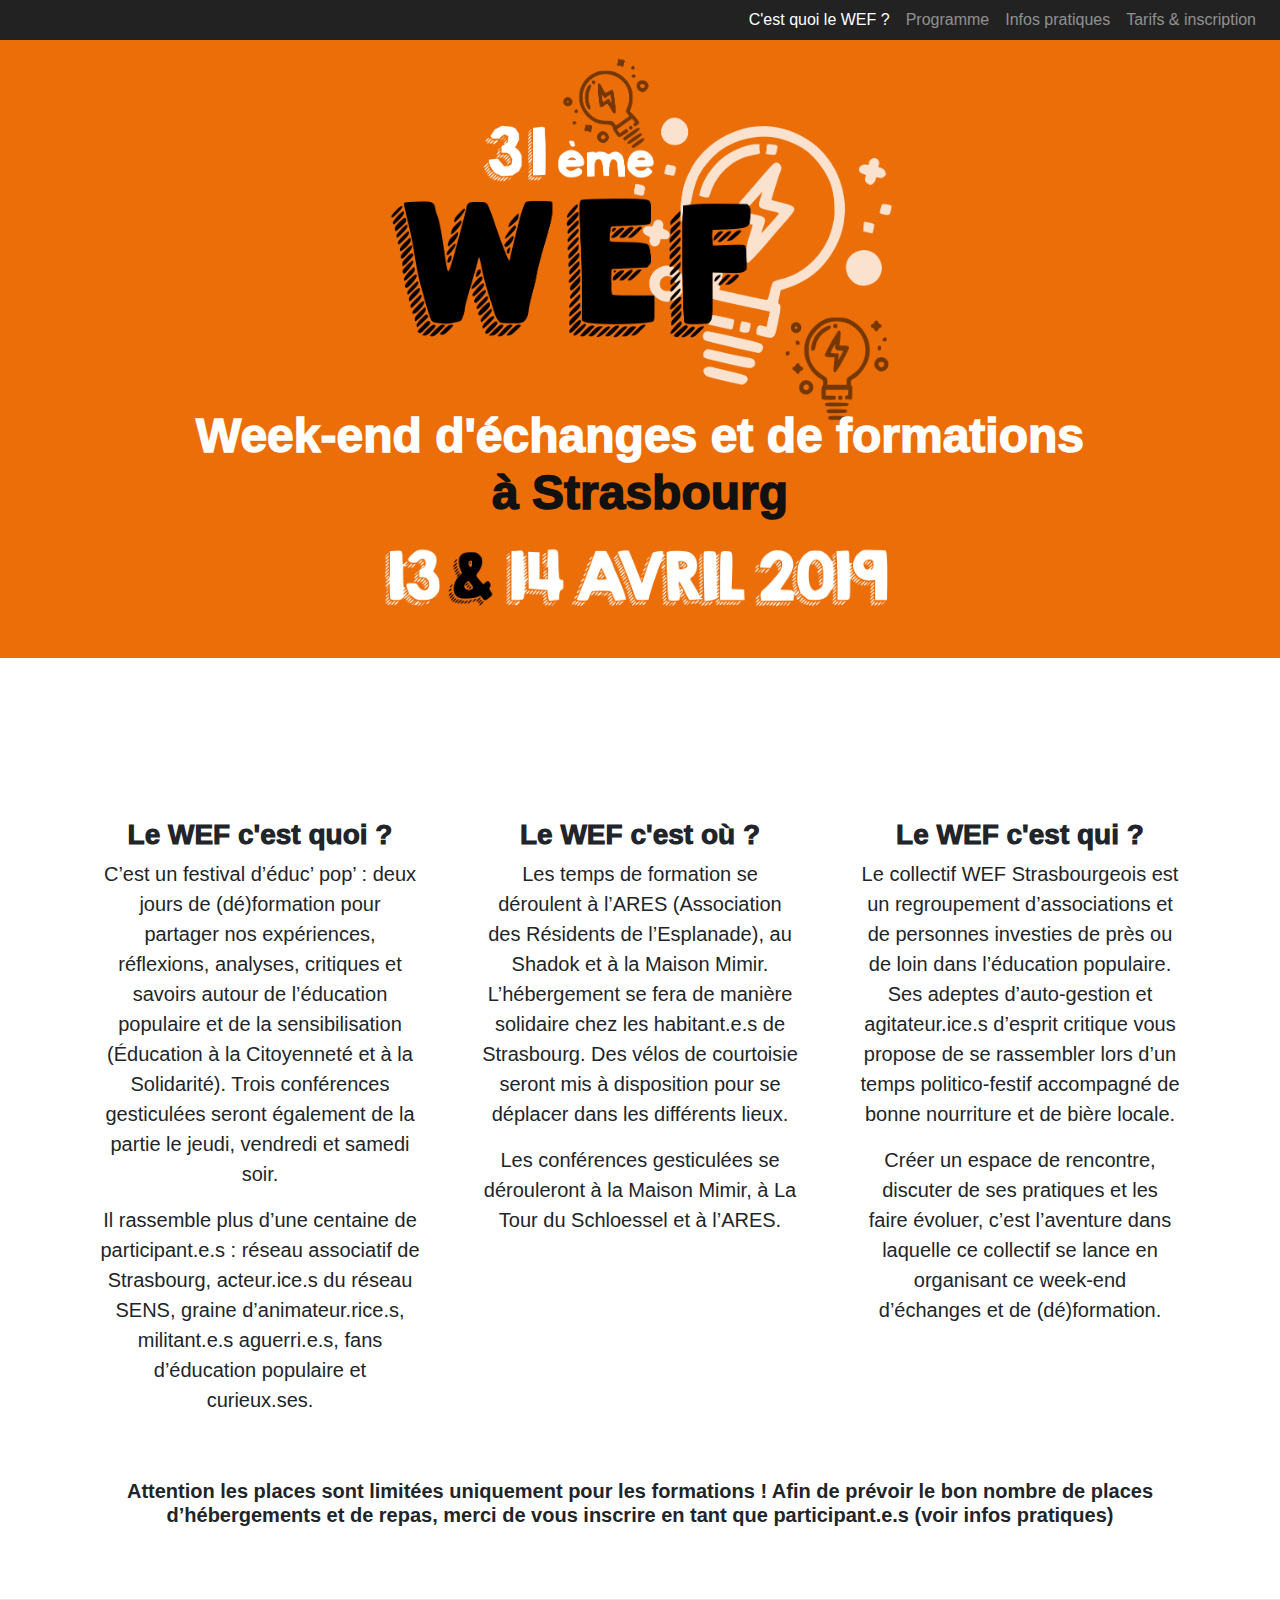
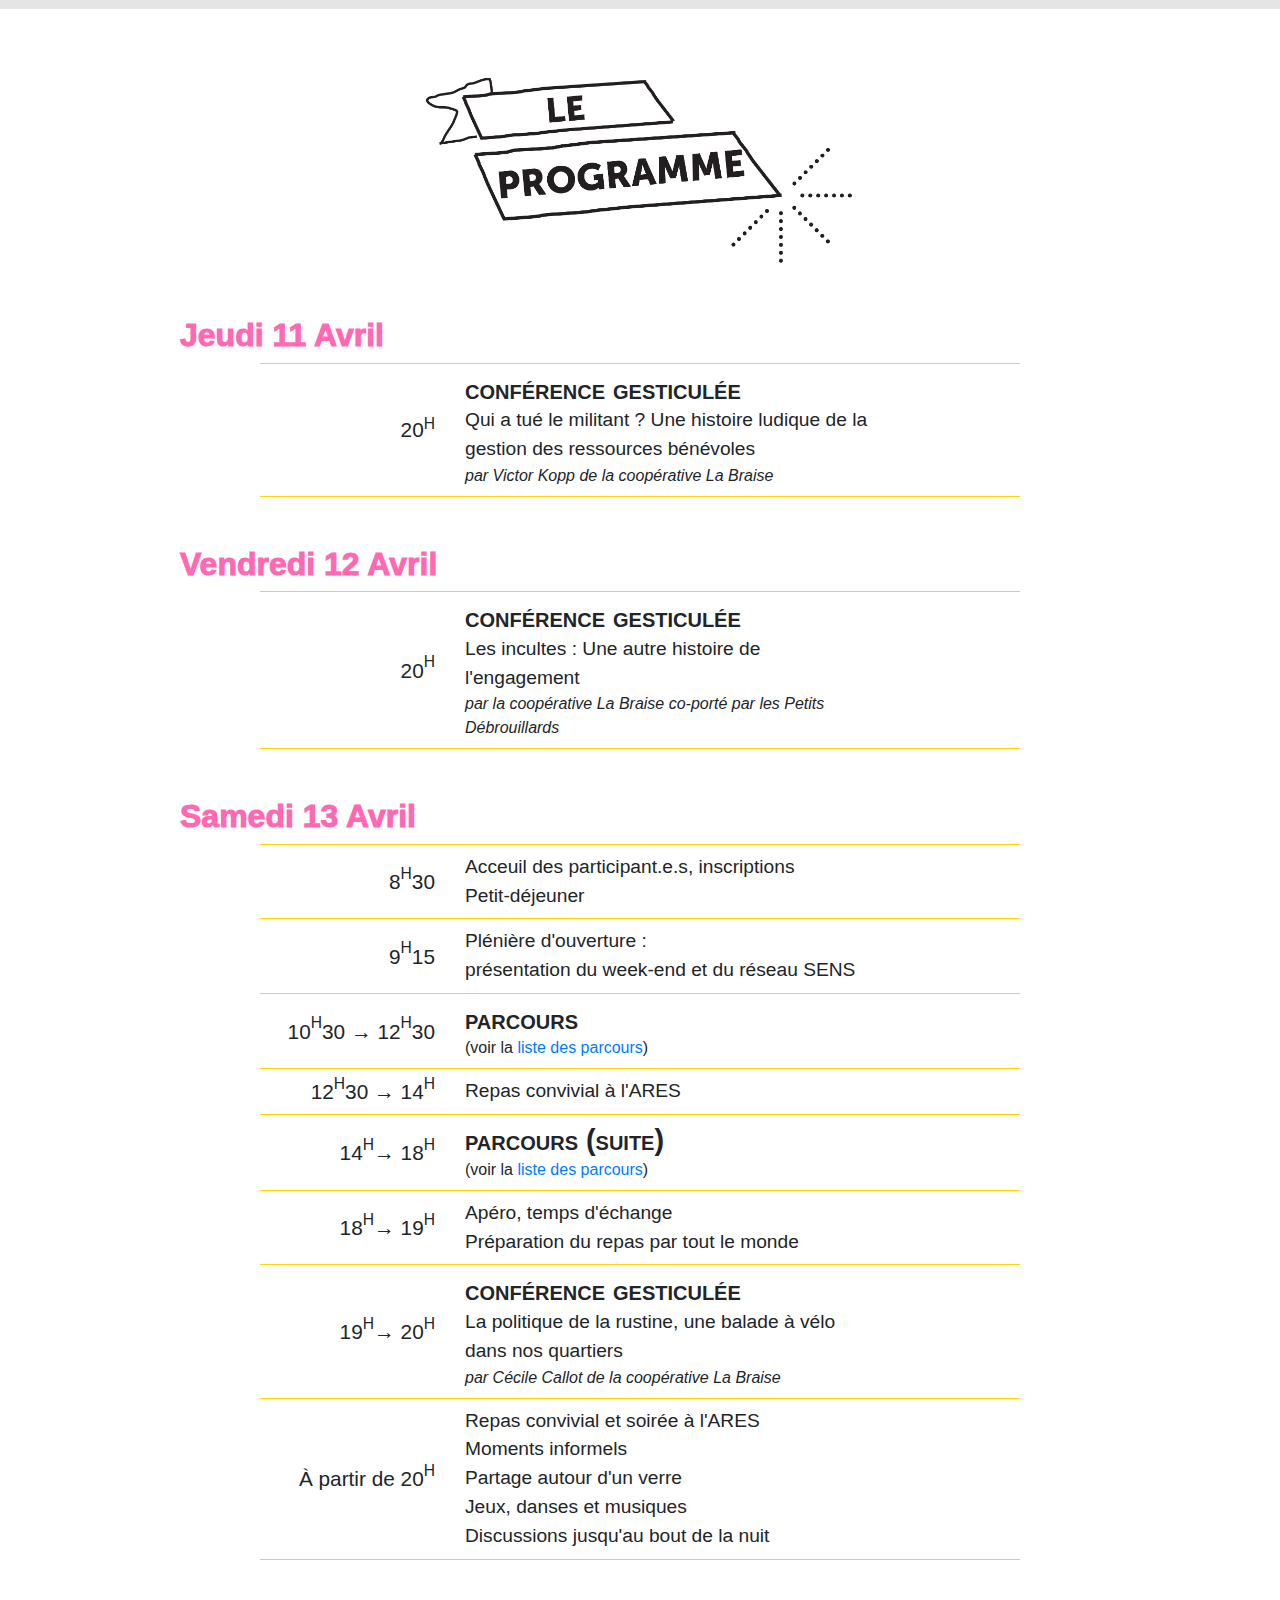
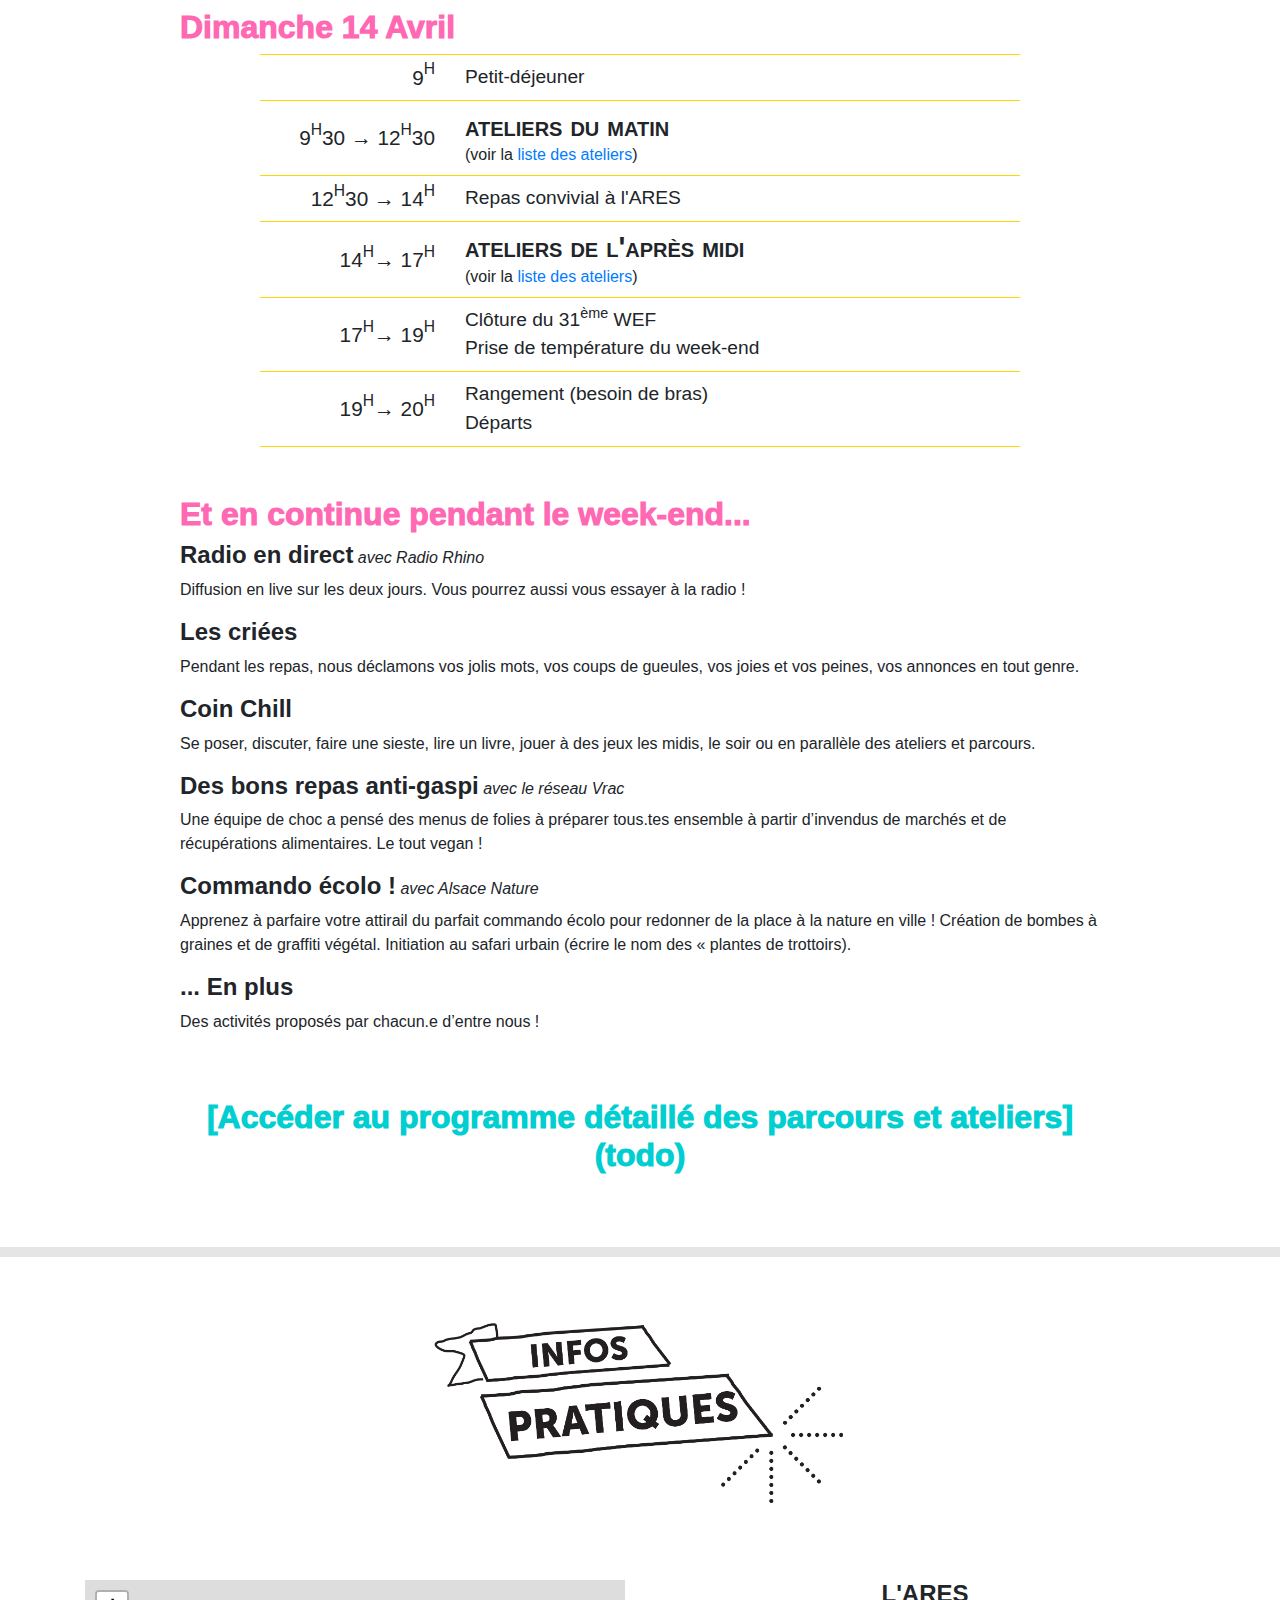
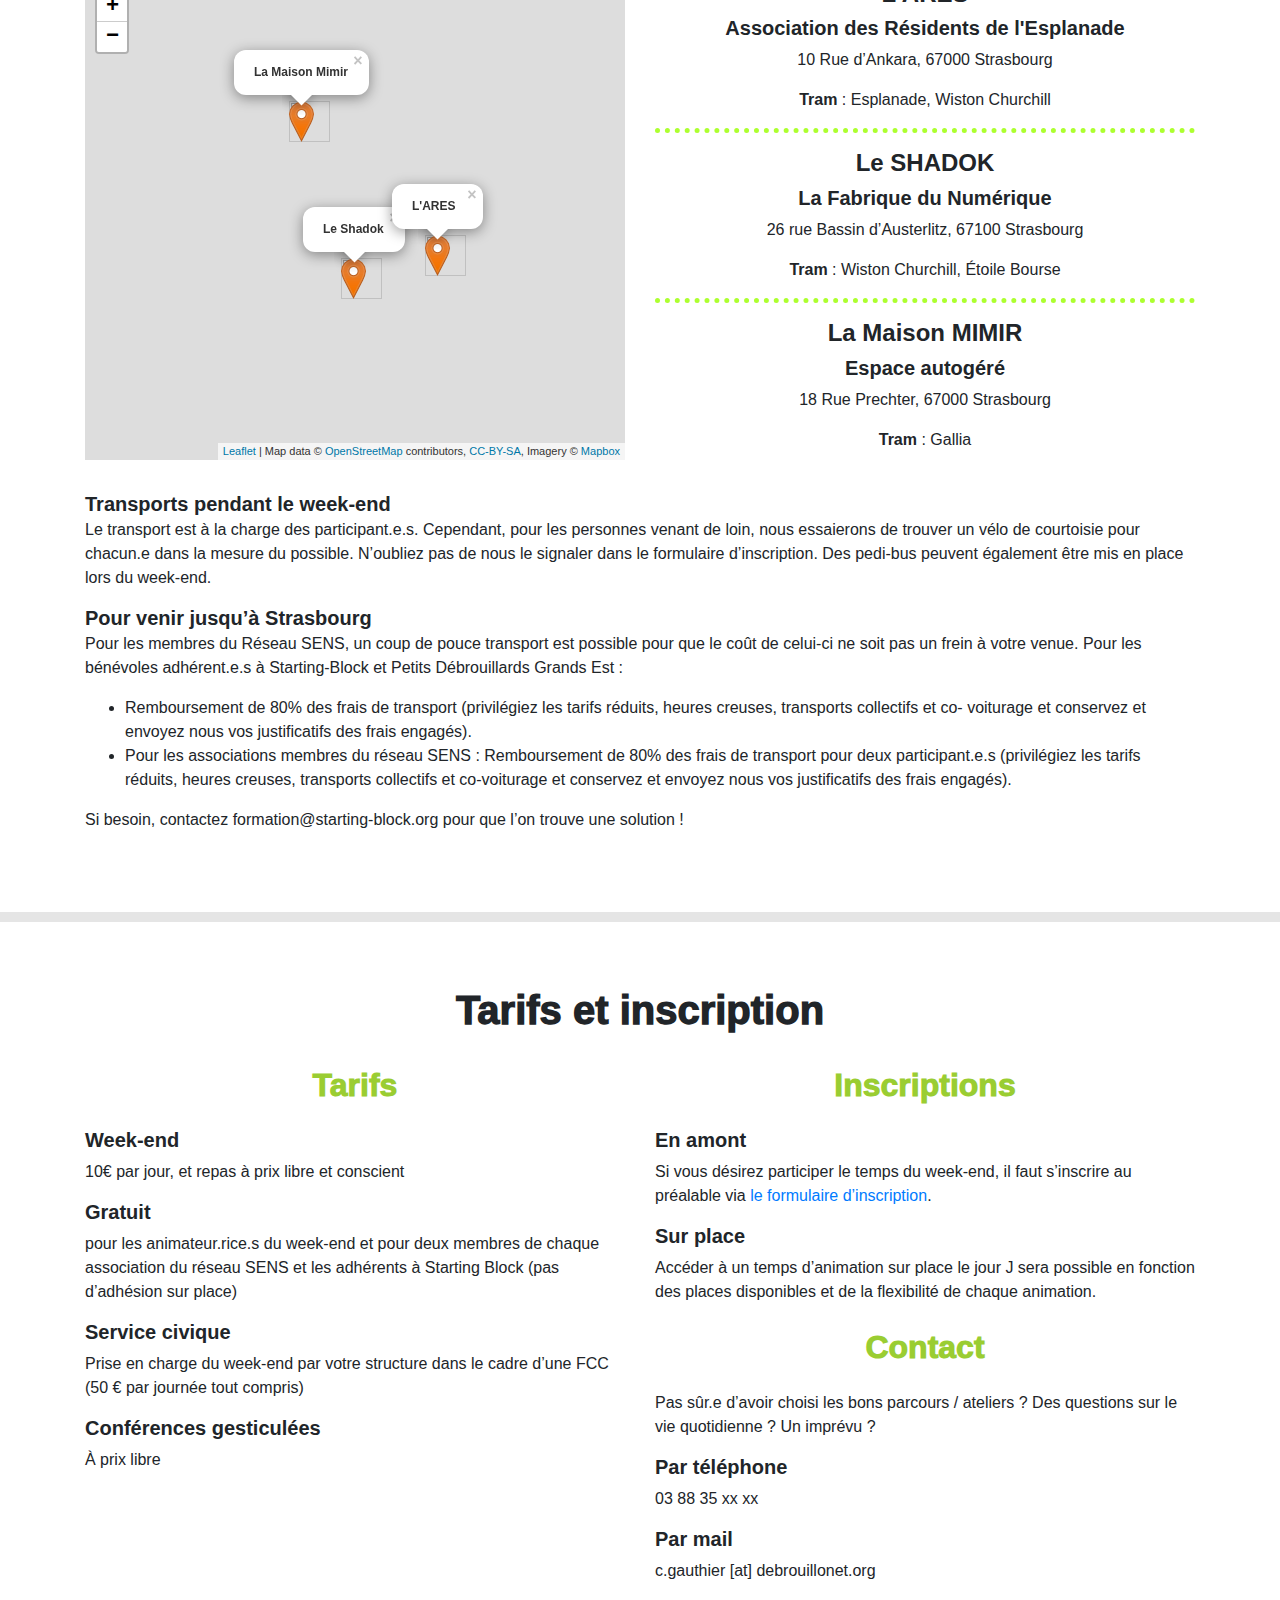
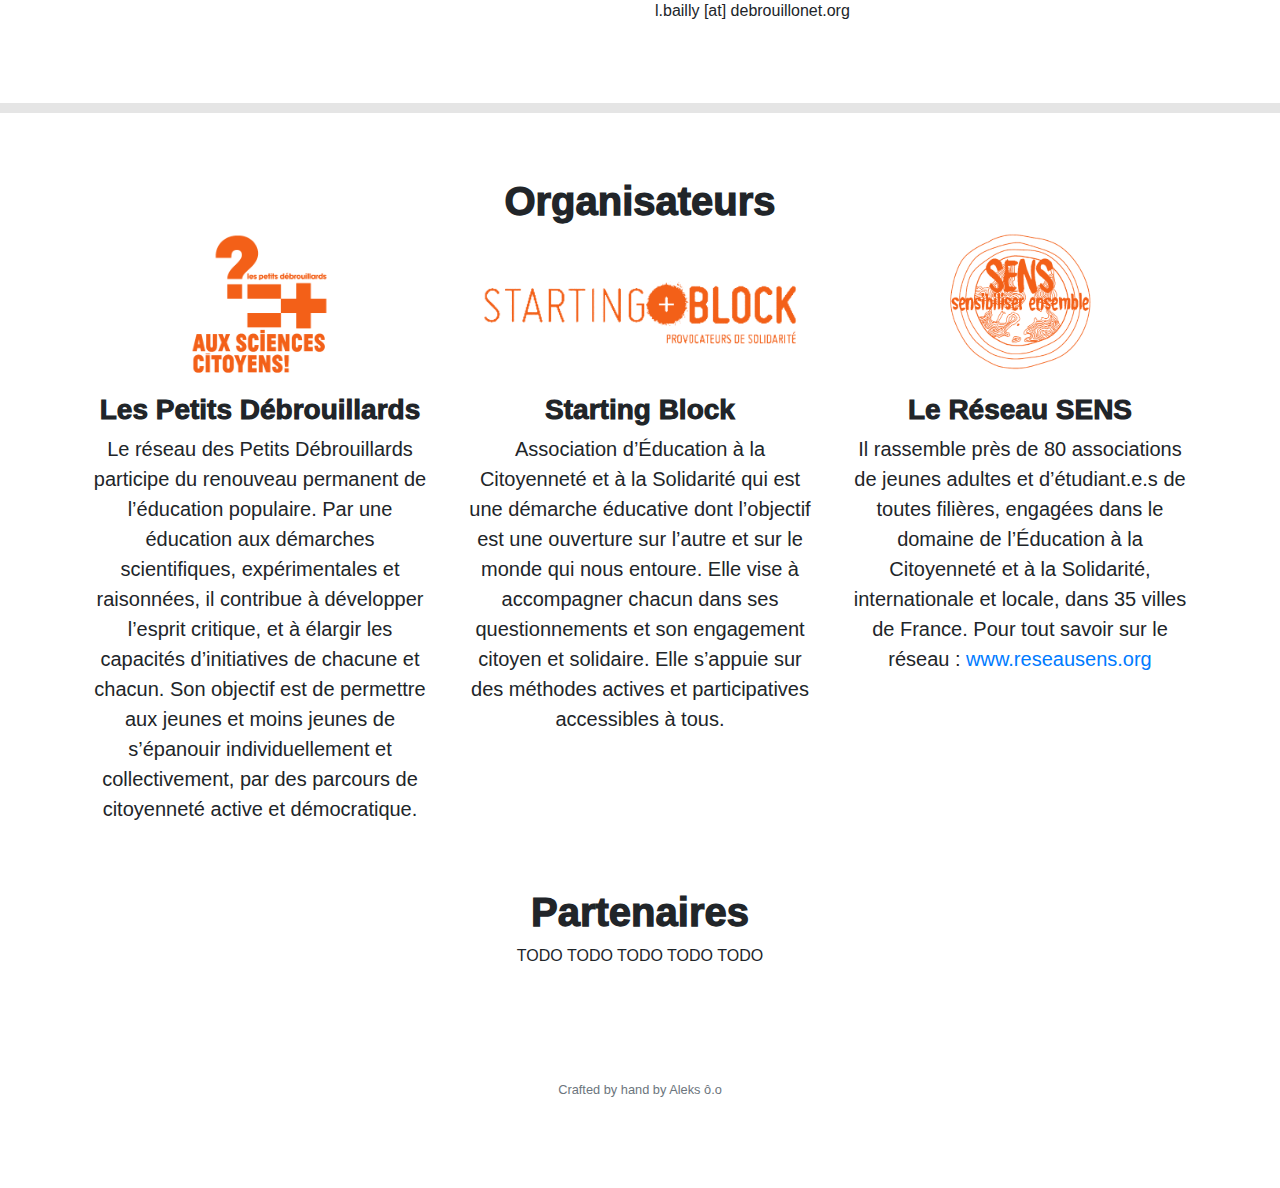
==== index.html @ 62ad265e "Initial commit" ====
<!DOCTYPE html>
<html lang="en">

<head>

  <meta charset="utf-8">
  <meta name="viewport" content="width=device-width, initial-scale=1, shrink-to-fit=no">
  <meta name="description" content="">
  <meta name="author" content="">

  <title>LE WEF - Week-end d'échange et formations</title>

  <link href="assets/css/bootstrap.min.css" rel="stylesheet">
  <link href="assets/css/simple-line-icons.css" rel="stylesheet">
  <link href="assets/css/lato.css" rel="stylesheet" type="text/css">
  <link href="assets/css/leaflet.css" rel="stylesheet">
  <link href="assets/css/wef.css" rel="stylesheet">

</head>

<body>

  <!-- Navigation -->
  <nav class="navbar navbar-expand-lg navbar-dark bg-dark">
  <button class="navbar-toggler" type="button" data-toggle="collapse" data-target="#navbarColor02" aria-controls="navbarColor02" aria-expanded="false" aria-label="Toggle navigation">
    <span class="navbar-toggler-icon"></span>
  </button>

  <div class="collapse navbar-collapse">
    <ul class="navbar-nav ml-auto">
      <li class="nav-item active">
        <a class="nav-link" href="#keskece">C'est quoi le WEF ?</a>
      </li>
      <li class="nav-item">
        <a class="nav-link" href="#programme">Programme</a>
      </li>
      <li class="nav-item">
        <a class="nav-link" href="#infos">Infos pratiques</a>
      </li>
      <li class="nav-item">
        <a class="nav-link" href="#inscriptions">Tarifs & inscription</a>
      </li>
    </ul>
  </div>
  </nav>

  <!-- Masthead -->
  <header class="masthead text-white text-center">
    <div class="overlay"></div>
    <div class="container">
      <div class="row">
        <div class="col-xl-12 mx-auto">
            <img alt="Le 31ème WEF" class="col-xl-6" src="assets/img/logo2.png" />
            <h1 class="mb-0">Week-end d'échanges et de formations</h1>
            <h2 class="mb-4">à Strasbourg</h2>
            <img alt="Le 13 et 14 Avril 2019" class="col-xl-6" src="assets/img/dates.png" />
        </div>
      </div>
    </div>
  </header>

  <!-- Icons Grid -->
  <section id="keskece" class="features-icons bg-light text-center pb-5 pt-5">
    <div class="container">
      <div class="row">
        <div class="col-lg-4">
          <div class="features-icons-item mx-auto mb-5 mb-lg-0 mb-lg-3">
            <div class="features-icons-icon d-flex">
              <i class="cyan icon-bulb m-auto"></i>
            </div>
            <h3 class="feature">Le WEF c'est quoi ?</h3>
            <p class="lead">C’est un festival d’éduc’ pop’ : deux jours de
            (dé)formation pour partager nos expériences, réflexions, analyses,
            critiques et savoirs autour de l’éducation populaire et de la
            sensibilisation (Éducation à la Citoyenneté et à la Solidarité).
            Trois conférences gesticulées seront également de la partie le
            jeudi, vendredi et samedi soir. </p><p class="lead mb-0">Il rassemble plus d’une centaine de
            participant.e.s : réseau associatif de Strasbourg, acteur.ice.s du
            réseau SENS, graine d’animateur.rice.s, militant.e.s aguerri.e.s,
            fans d’éducation populaire et curieux.ses.</p>
          </div>
        </div>
        <div class="col-lg-4">
          <div class="features-icons-item mx-auto mb-5 mb-lg-0 mb-lg-3">
            <div class="features-icons-icon d-flex">
              <i class="cyan icon-map m-auto"></i>
            </div>
            <h3 class="feature">Le WEF c'est où ?</h3>
            <p class="lead">Les temps de formation se déroulent à l’ARES
            (Association des Résidents de l’Esplanade), au Shadok et à la Maison
            Mimir. L’hébergement se fera de manière solidaire chez les
            habitant.e.s de Strasbourg. Des vélos de courtoisie seront mis à
            disposition pour se déplacer dans les différents lieux.</p><p class="lead mb-0">Les
            conférences gesticulées se dérouleront à la Maison Mimir, à La Tour
            du Schloessel et à l’ARES.</p>
          </div>
        </div>
        <div class="col-lg-4">
          <div class="features-icons-item mx-auto mb-0 mb-lg-3">
            <div class="features-icons-icon d-flex">
              <i class="cyan icon-emotsmile m-auto"></i>
            </div>
            <h3 class="feature">Le WEF c'est qui ?</h3>
            <p class="lead">Le collectif WEF Strasbourgeois est
            un regroupement d’associations et
            de personnes investies de près ou
            de loin dans l’éducation populaire.
            Ses adeptes d’auto-gestion et
            agitateur.ice.s d’esprit critique vous
            propose de se rassembler lors d’un
            temps politico-festif accompagné de
            bonne nourriture et de bière locale.</p><p class="lead mb-0">
            Créer un espace de rencontre,
            discuter de ses pratiques et les
            faire évoluer, c’est l’aventure dans
            laquelle ce collectif se lance en
            organisant ce week-end d’échanges
            et de (dé)formation.</p>
          </div>
        </div>
        <div class="col-lg-12">
            <h5 class="mt-5">
            Attention les places sont limitées uniquement pour les formations !
            Afin de prévoir le bon nombre de places d’hébergements
            et de repas, merci de vous inscrire en tant que participant.e.s
            (voir infos pratiques)
            </h5>
        </div>
      </div>
    </div>
  </section>

  <hr style="border:5px solid rgba(0,0,0,.1)">

  <section id="programme" class="bg-light pb-5 pt-5">
    <div class="container">
      <div class="row">
        <div class="col-xl-12 text-center">
            <img alt="Programme" class="col-xl-5" src="assets/img/programme.png" />
        </div>

        <div class="col-lg-10 mx-auto pt-5">
            <h2 class="pink schedule-day">Jeudi 11 Avril</h2>
		</div>
        <div class="col-lg-8 mx-auto">
            <div class="row schedule-item">
                <div class="col-md-3 schedule-time"><span>20<sup>H</sup></span></div>
              <div class="col-md-7 schedule-descr">
                <h4>Conférence Gesticulée</h4>
                <p class="schedule-title">Qui a tué le militant ? Une histoire ludique de la gestion des ressources bénévoles</p>
				<p class="schedule-speaker">par Victor Kopp de la coopérative La Braise</p>
              </div>
          </div>
		</div>

        <div class="col-lg-10 mx-auto pt-5">
            <h2 class="pink schedule-day">Vendredi 12 Avril</h2>
		</div>
        <div class="col-lg-8 mx-auto">
            <div class="row schedule-item">
              <div class="col-md-3 schedule-time">20<sup>H</sup></div>
              <div class="col-md-7 schedule-descr">
                <h4>Conférence Gesticulée</h4>
                <p class="schedule-title">Les incultes : Une autre histoire de l'engagement</p>
				<p class="schedule-speaker">par la coopérative La Braise co-porté par les Petits Débrouillards</p>
              </div>
		   </div>
		</div>

        <div class="col-lg-10 mx-auto pt-5">
        <h2 class="pink schedule-day">Samedi 13 Avril</h2>
		</div>
        <div class="col-lg-8 mx-auto">
            <div class="row schedule-item">
              <div class="col-md-3 schedule-time">8<sup>H</sup>30</div>
              <div class="col-md-7 schedule-descr">
                <p class="schedule-title">Acceuil des participant.e.s, inscriptions</p>
                <p class="schedule-title">Petit-déjeuner</p>
              </div>
		    </div>
            <div class="row schedule-item">
              <div class="col-md-3 schedule-time">9<sup>H</sup>15</div>
              <div class="col-md-7 schedule-descr">
                <p class="schedule-title">Plénière d'ouverture :</p>
                <p class="schedule-title">présentation du week-end et du réseau SENS</p>
              </div>
		    </div>
            <div class="row schedule-item">
                <div class="col-md-3 schedule-time">10<sup>H</sup>30 → 12<sup>H</sup>30</div>
              <div class="col-md-7 schedule-descr">
                <h4>PARCOURS</h4>
                (voir la <a href="#">liste des parcours</a>)
              </div>
		   </div>
           <div class="row schedule-item">
               <div class="col-md-3 schedule-time">12<sup>H</sup>30 → 14<sup>H</sup></div>
              <div class="col-md-7 schedule-descr">
                <p class="schedule-title">Repas convivial à l'ARES</p>
              </div>
		   </div>
            <div class="row schedule-item">
                <div class="col-md-3 schedule-time">14<sup>H</sup> → 18<sup>H</sup></div>
              <div class="col-md-7 schedule-descr">
                <h4>PARCOURS (suite)</h4>
                (voir la <a href="#">liste des parcours</a>)
              </div>
		   </div>
            <div class="row schedule-item">
              <div class="col-md-3 schedule-time">18<sup>H</sup> → 19<sup>H</sup></div>
              <div class="col-md-7 schedule-descr">
                <p class="schedule-title">Apéro, temps d'échange</p>
                <p class="schedule-title">Préparation du repas par tout le monde</p>
              </div>
		   </div>
            <div class="row schedule-item">
              <div class="col-md-3 schedule-time">19<sup>H</sup> → 20<sup>H</sup></div>
              <div class="col-md-7 schedule-descr">
                <h4>Conférence Gesticulée</h4>
                <p class="schedule-title">La politique de la rustine, une balade à vélo dans nos quartiers</p>
				<p class="schedule-speaker">par Cécile Callot de la coopérative La Braise</p>
              </div>
		   </div>
            <div class="row schedule-item">
              <div class="col-md-3 schedule-time">À partir de 20<sup>H</sup></div>
              <div class="col-md-7 schedule-descr">
                <p class="schedule-title">Repas convivial et soirée à l'ARES</p>
                <p class="schedule-title">Moments informels</p>
                <p class="schedule-title">Partage autour d'un verre</p>
                <p class="schedule-title">Jeux, danses et musiques</p>
                <p class="schedule-title">Discussions jusqu'au bout de la nuit</p>
              </div>
		   </div>
		</div>


        <div class="col-lg-10 mx-auto pt-5">
        <h2 class="pink schedule-day">Dimanche 14 Avril</h2>
		</div>
        <div class="col-lg-8 mx-auto">
            <div class="row schedule-item">
              <div class="col-md-3 schedule-time">9<sup>H</sup></div>
              <div class="col-md-7 schedule-descr">
                <p class="schedule-title">Petit-déjeuner</p>
              </div>
		    </div>
            <div class="row schedule-item">
                <div class="col-md-3 schedule-time">9<sup>H</sup>30 → 12<sup>H</sup>30</div>
              <div class="col-md-7 schedule-descr">
                <h4>ATELIERS DU MATIN</h4>
                (voir la <a href="#">liste des ateliers</a>)
              </div>
		   </div>
           <div class="row schedule-item">
               <div class="col-md-3 schedule-time">12<sup>H</sup>30 → 14<sup>H</sup></div>
              <div class="col-md-7 schedule-descr">
                <p class="schedule-title">Repas convivial à l'ARES</p>
              </div>
		   </div>
            <div class="row schedule-item">
                <div class="col-md-3 schedule-time">14<sup>H</sup> → 17<sup>H</sup></div>
              <div class="col-md-7 schedule-descr">
                <h4>ATELIERS DE L'APRÈS MIDI</h4>
                (voir la <a href="#">liste des ateliers</a>)
              </div>
		   </div>
            <div class="row schedule-item">
              <div class="col-md-3 schedule-time">17<sup>H</sup> → 19<sup>H</sup></div>
              <div class="col-md-7 schedule-descr">
                <p class="schedule-title">Clôture du 31<sup>ème</sup> WEF</p>
                <p class="schedule-title">Prise de température du week-end</p>
              </div>
		   </div>
            <div class="row schedule-item">
              <div class="col-md-3 schedule-time">19<sup>H</sup> → 20<sup>H</sup></div>
              <div class="col-md-7 schedule-descr">
                <p class="schedule-title">Rangement (besoin de bras)</p>
				<p class="schedule-title">Départs</p>
              </div>
		   </div>
		</div>

        <div class="col-lg-10 mx-auto pt-5">
        <h2 class="pink schedule-day">Et en continue pendant le week-end...</h2>
		</div>
        <div class="col-lg-10 mx-auto and-also">
                <div><h4>Radio en direct</h4> <span class="schedule-speaker">avec Radio Rhino</span></div>
                <p>Diffusion en live sur les deux jours. Vous pourrez aussi vous
                essayer à la radio !</p>
                <div><h4>Les criées</h4></div>
                <p>Pendant les repas, nous déclamons vos jolis mots, vos coups de gueules, vos joies et vos peines, vos annonces en tout genre.</p>
                <div><h4>Coin Chill</h4></div>
                <p>Se poser, discuter, faire une sieste, lire un livre, jouer à des
                jeux les midis, le soir ou en parallèle des ateliers et
                parcours.</p>
                <div><h4>Des bons repas anti-gaspi</h4> <span class="schedule-speaker">avec le réseau Vrac</span></div>
                <p>Une équipe de choc a pensé des menus de folies à préparer
                tous.tes ensemble à partir d’invendus de marchés et de
                récupérations alimentaires. Le tout vegan !</p>
                <div><h4>Commando écolo !</h4> <span class="schedule-speaker">avec Alsace Nature</span></div>
                <p>Apprenez à parfaire votre attirail du parfait commando écolo
                pour redonner de la place à la nature en ville !
                Création de bombes à graines et de graffiti végétal. Initiation
                au safari urbain (écrire le nom des « plantes de trottoirs).</p>
                <div><h4>... En plus</h4></div>
                <p>Des activités proposés par chacun.e d’entre nous !</p>
            </div>
		</div>
        
        <div class="col-lg-10 mx-auto pt-5 text-center">
            <h2><a class="cyan" href="#">[Accéder au programme détaillé des parcours et ateliers] (todo)</a></h2>
        </div>

      </div>
    </div>
  </section>

  <hr style="border:5px solid rgba(0,0,0,.1)">

  <section id="infos" class="bg-light pb-5 pt-5">
    <div class="container">
      <div class="row">
        <div class="col-xl-5 offset-xl-6 mx-auto">
            <img alt="Informations pratiques" class="col-xl-12" src="assets/img/infospratiques.png" />
        </div>
	  </div>

	  <br>
	  <br>
	  <br>

      <div class="row">
        <div class="col-xl-6">
<div id="map" class="leaflet-container leaflet-touch leaflet-fade-anim leaflet-grab leaflet-touch-drag leaflet-touch-zoom mx-auto" style="width: 100%; height: 30rem; position: relative;"></div>
		</div>
        <div class="col-xl-6 text-center">
            <h4>L'ARES</h4>
            <h5>Association des Résidents de l'Esplanade</h5>
            <p>10 Rue d’Ankara, 67000 Strasbourg</p>
            <p><strong>Tram</strong> : Esplanade, Wiston Churchill</p>
            <hr style="border-top: 5px greenyellow dotted">
            <h4>Le SHADOK</h4>
            <h5>La Fabrique du Numérique</h5>
            <p>26 rue Bassin d’Austerlitz, 67100 Strasbourg</p>
            <p><strong>Tram</strong> : Wiston Churchill, Étoile Bourse</p>
            <hr style="border-top: 5px greenyellow dotted">
            <h4>La Maison MIMIR</h4>
            <h5>Espace autogéré</h5>
            <p>18 Rue Prechter, 67000 Strasbourg</p>
            <p><strong>Tram</strong> : Gallia</p>
		</div>
        
        <div class="col-xl-12 mt-4">
            <h5 class="d-inline">Transports pendant le week-end</h5>
            <p>Le transport est à la charge des participant.e.s.
Cependant, pour les personnes venant de loin, nous essaierons
de trouver un vélo de courtoisie pour chacun.e dans la mesure
du possible. N’oubliez pas de nous le signaler dans le formulaire
d’inscription. Des pedi-bus peuvent également être mis en
place lors du week-end.</p>
            <h5 class="d-inline">Pour venir jusqu’à Strasbourg</h5>
            <p>Pour les membres du Réseau SENS, un coup de pouce transport
est possible pour que le coût de celui-ci ne soit pas un frein à
votre venue.
Pour les bénévoles adhérent.e.s à Starting-Block et Petits
Débrouillards Grands Est :
<ul>
<li>Remboursement de 80% des frais de transport (privilégiez
les tarifs réduits, heures creuses, transports collectifs et co-
voiturage et conservez et envoyez nous vos justificatifs des
frais engagés).</li>
<li>Pour les associations membres du réseau SENS :
Remboursement de 80% des frais de transport pour deux
participant.e.s (privilégiez les tarifs réduits, heures creuses,
transports collectifs et co-voiturage et conservez et envoyez
nous vos justificatifs des frais engagés).</li>
</ul>
Si besoin, contactez formation@starting-block.org pour que
l’on trouve une solution !</p>
        </div>
	  </div>
    </div>
  </section>

  <hr style="border:5px solid rgba(0,0,0,.1)">

  <section id="inscriptions" class="bg-light pb-5 pt-5">
    <div class="container">
      <div class="row">
        <div class="col-xl-12 text-center mb-4">
            <h1>Tarifs et inscription</h1>
        </div>
        
        <div class="col-xl-6">
            <div class="col-xl-12 text-center">
            <h2 class="green mb-4">Tarifs</h2>
            </div>

            <h5>Week-end</h5>
            <p>10€ par jour, et repas à prix libre et conscient</p>

            <h5>Gratuit</h5>
            <p>pour les animateur.rice.s du week-end et pour deux membres de chaque association du réseau SENS et les adhérents à Starting Block (pas d’adhésion sur place)</p>

            <h5>Service civique</h5>
            <p>Prise en charge du week-end par votre structure dans le cadre d’une FCC (50 € par journée tout compris)</p>
            
            <h5>Conférences gesticulées</h5>
            <p>À prix libre</p>

        </div>

        <div class="col-xl-6">
            <div class="col-xl-12 text-center">
            <h2 class="green mb-4">Inscriptions</h2>
            </div>
            
            <h5>En amont</h5>
            <p>Si vous désirez participer le temps du week-end,
            il faut s’inscrire au préalable via <a href="https://goo.gl/forms/rB9LrihhKk0CBdjj1">le formulaire d’inscription</a>.</p>
            
            <h5>Sur place</h5>
            <p>Accéder à un temps d’animation sur place le jour J
            sera possible en fonction des places disponibles et de la
            flexibilité de chaque animation.</p>
            
            <div class="col-xl-12 text-center">
            <h2 class="green mb-4 mt-4">Contact</h2>
            </div>

            <p>Pas sûr.e d’avoir choisi les bons parcours / ateliers ?
            Des questions sur le vie quotidienne ? Un imprévu ?</p>

            <h5>Par téléphone</h5>
            <p>03 88 35 xx xx</p>
            
            <h5>Par mail</h5>
            <p>c.gauthier [at] debrouillonet.org</p>
            <p>l.bailly [at] debrouillonet.org</p>

        </div>
    </div>
  </section>

  <hr style="border:5px solid rgba(0,0,0,.1)">

  <section class="bg-light text-center pb-5 pt-5">
    <div class="container">
      <div class="row">
        <div class="col-xl-12 text-center mx-auto">
            <h1>Organisateurs</h1>
        </div>

        <div class="col-lg-4">
          <div class="mx-auto mb-5 mb-lg-0 mb-lg-3">
            <div class="mx-auto mb-5" style="height:7em;">
              <img alt="Logo Petits Débrouillards" class="col-xl-6" src="assets/img/petitsdeb.png" style="max-height:9em; width: auto;"/>
            </div>
            <h3 class="feature">Les Petits Débrouillards</h3>
            <p class="lead">Le réseau des Petits Débrouillards participe du
renouveau permanent de l’éducation populaire.
Par une éducation aux démarches scientifiques,
expérimentales et raisonnées, il contribue à
développer l’esprit critique, et à élargir les capacités
d’initiatives de chacune et chacun. Son objectif est de
permettre aux jeunes et moins jeunes de s’épanouir
individuellement et collectivement, par des parcours
de citoyenneté active et démocratique.</p>
          </div>
        </div>


        <div class="col-lg-4">
          <div class="mx-auto mb-5 mb-lg-0 mb-lg-3">
            <div class="mx-auto mb-5" style="height:7em;">
              <img alt="Logo Starting Block" class="col-xl-12 mt-5" src="assets/img/startingblock.png" />
            </div>
            <h3 class="feature">Starting Block</h3>
            <p class="lead">
            Association d’Éducation à la Citoyenneté
et à la Solidarité qui est une démarche
éducative dont l’objectif est une
ouverture sur l’autre et sur le monde qui
nous entoure. Elle vise à accompagner
chacun dans ses questionnements et
son engagement citoyen et solidaire.
Elle s’appuie sur des méthodes actives et
participatives accessibles à tous.</p>
          </div>
        </div>


        <div class="col-lg-4">
          <div class="mx-auto mb-5 mb-lg-0 mb-lg-3">
            <div class="mx-auto mb-5" style="height:7em;">
              <img alt="Logo SENS" class="col-xl-6" src="assets/img/sens.png"  style="max-height:9em; width: auto;"/>
            </div>
            <h3 class="feature">Le Réseau SENS</h3>
            <p class="lead">Il rassemble près de 80 associations
de jeunes adultes et d’étudiant.e.s de
toutes filières, engagées dans le domaine
de l’Éducation à la Citoyenneté et à la
Solidarité, internationale et locale, dans
35 villes de France. Pour tout savoir sur le
réseau : <a href="www.reseausens.org">www.reseausens.org</a></p>
          </div>
        </div>

        <div class="col-xl-12 text-center mx-auto mt-5">
            <h1>Partenaires</h1>
        </div>

        <div class="col-xl-12 text-center mx-auto">
            TODO
            TODO
            TODO
            TODO
            TODO
        </div>
        


      </div>
    </div>
  </section>



  <!-- Footer -->
  <footer class="footer bg-light">
    <div class="container">
      <div class="row">
        <div class="col-lg-12 h-100 text-center my-auto">
          <p class="text-muted small mb-4 mb-lg-0">Crafted by hand by Aleks ô.o</p>
        </div>
        <div class="col-lg-6 h-100 text-center text-lg-right my-auto">
          <ul class="list-inline mb-0">
            <li class="list-inline-item mr-3">
              <a href="#">
                <i class="fab fa-facebook fa-2x fa-fw"></i>
              </a>
            </li>
            <li class="list-inline-item mr-3">
              <a href="#">
                <i class="fab fa-twitter-square fa-2x fa-fw"></i>
              </a>
            </li>
            <li class="list-inline-item">
              <a href="#">
                <i class="fab fa-instagram fa-2x fa-fw"></i>
              </a>
            </li>
          </ul>
        </div>
      </div>
    </div>
  </footer>

  <!-- Bootstrap core JavaScript -->
  <script src="assets/js/jquery.min.js"></script>
  <script src="assets/js/bootstrap.bundle.min.js"></script>
  <script src="assets/js/leaflet.js"></script>
  <script>
	var mymap = L.map('map').setView([48.5785, 7.7641], 14);

	L.tileLayer('https://api.tiles.mapbox.com/v4/{id}/{z}/{x}/{y}.png?access_token=pk.eyJ1IjoibWFwYm94IiwiYSI6ImNpejY4NXVycTA2emYycXBndHRqcmZ3N3gifQ.rJcFIG214AriISLbB6B5aw', {
		maxZoom: 18,
		attribution: 'Map data &copy; <a href="https://www.openstreetmap.org/">OpenStreetMap</a> contributors, ' +
			'<a href="https://creativecommons.org/licenses/by-sa/2.0/">CC-BY-SA</a>, ' +
			'Imagery © <a href="https://www.mapbox.com/">Mapbox</a>',
		id: 'mapbox.streets'
	}).addTo(mymap);

	L.marker([48.58290, 7.75941]).addTo(mymap).bindPopup("<b>La Maison Mimir</b>",  {closeOnClick: false, autoClose: false} ).openPopup();
	L.marker([48.57400, 7.76387]).addTo(mymap).bindPopup("<b>Le Shadok</b>",  {closeOnClick: false, autoClose: false} ).openPopup();
	L.marker([48.57532, 7.77108]).addTo(mymap).bindPopup("<b>L'ARES</b>",  {closeOnClick: false, autoClose: false} ).openPopup();

	var popup = L.popup();

</script>

</body>

</html>
---- assets/css/simple-line-icons.css ----
@font-face {
  font-family: 'simple-line-icons';
  src: url('../fonts/Simple-Line-Icons.eot?v=2.4.0');
  src: url('../fonts/Simple-Line-Icons.eot?v=2.4.0#iefix') format('embedded-opentype'), url('../fonts/Simple-Line-Icons.woff2?v=2.4.0') format('woff2'), url('../fonts/Simple-Line-Icons.ttf?v=2.4.0') format('truetype'), url('../fonts/Simple-Line-Icons.woff?v=2.4.0') format('woff'), url('../fonts/Simple-Line-Icons.svg?v=2.4.0#simple-line-icons') format('svg');
  font-weight: normal;
  font-style: normal;
}
/*
 Use the following CSS code if you want to have a class per icon.
 Instead of a list of all class selectors, you can use the generic [class*="icon-"] selector, but it's slower:
*/
.icon-user,
.icon-people,
.icon-user-female,
.icon-user-follow,
.icon-user-following,
.icon-user-unfollow,
.icon-login,
.icon-logout,
.icon-emotsmile,
.icon-phone,
.icon-call-end,
.icon-call-in,
.icon-call-out,
.icon-map,
.icon-location-pin,
.icon-direction,
.icon-directions,
.icon-compass,
.icon-layers,
.icon-menu,
.icon-list,
.icon-options-vertical,
.icon-options,
.icon-arrow-down,
.icon-arrow-left,
.icon-arrow-right,
.icon-arrow-up,
.icon-arrow-up-circle,
.icon-arrow-left-circle,
.icon-arrow-right-circle,
.icon-arrow-down-circle,
.icon-check,
.icon-clock,
.icon-plus,
.icon-minus,
.icon-close,
.icon-event,
.icon-exclamation,
.icon-organization,
.icon-trophy,
.icon-screen-smartphone,
.icon-screen-desktop,
.icon-plane,
.icon-notebook,
.icon-mustache,
.icon-mouse,
.icon-magnet,
.icon-energy,
.icon-disc,
.icon-cursor,
.icon-cursor-move,
.icon-crop,
.icon-chemistry,
.icon-speedometer,
.icon-shield,
.icon-screen-tablet,
.icon-magic-wand,
.icon-hourglass,
.icon-graduation,
.icon-ghost,
.icon-game-controller,
.icon-fire,
.icon-eyeglass,
.icon-envelope-open,
.icon-envelope-letter,
.icon-bell,
.icon-badge,
.icon-anchor,
.icon-wallet,
.icon-vector,
.icon-speech,
.icon-puzzle,
.icon-printer,
.icon-present,
.icon-playlist,
.icon-pin,
.icon-picture,
.icon-handbag,
.icon-globe-alt,
.icon-globe,
.icon-folder-alt,
.icon-folder,
.icon-film,
.icon-feed,
.icon-drop,
.icon-drawer,
.icon-docs,
.icon-doc,
.icon-diamond,
.icon-cup,
.icon-calculator,
.icon-bubbles,
.icon-briefcase,
.icon-book-open,
.icon-basket-loaded,
.icon-basket,
.icon-bag,
.icon-action-undo,
.icon-action-redo,
.icon-wrench,
.icon-umbrella,
.icon-trash,
.icon-tag,
.icon-support,
.icon-frame,
.icon-size-fullscreen,
.icon-size-actual,
.icon-shuffle,
.icon-share-alt,
.icon-share,
.icon-rocket,
.icon-question,
.icon-pie-chart,
.icon-pencil,
.icon-note,
.icon-loop,
.icon-home,
.icon-grid,
.icon-graph,
.icon-microphone,
.icon-music-tone-alt,
.icon-music-tone,
.icon-earphones-alt,
.icon-earphones,
.icon-equalizer,
.icon-like,
.icon-dislike,
.icon-control-start,
.icon-control-rewind,
.icon-control-play,
.icon-control-pause,
.icon-control-forward,
.icon-control-end,
.icon-volume-1,
.icon-volume-2,
.icon-volume-off,
.icon-calendar,
.icon-bulb,
.icon-chart,
.icon-ban,
.icon-bubble,
.icon-camrecorder,
.icon-camera,
.icon-cloud-download,
.icon-cloud-upload,
.icon-envelope,
.icon-eye,
.icon-flag,
.icon-heart,
.icon-info,
.icon-key,
.icon-link,
.icon-lock,
.icon-lock-open,
.icon-magnifier,
.icon-magnifier-add,
.icon-magnifier-remove,
.icon-paper-clip,
.icon-paper-plane,
.icon-power,
.icon-refresh,
.icon-reload,
.icon-settings,
.icon-star,
.icon-symbol-female,
.icon-symbol-male,
.icon-target,
.icon-credit-card,
.icon-paypal,
.icon-social-tumblr,
.icon-social-twitter,
.icon-social-facebook,
.icon-social-instagram,
.icon-social-linkedin,
.icon-social-pinterest,
.icon-social-github,
.icon-social-google,
.icon-social-reddit,
.icon-social-skype,
.icon-social-dribbble,
.icon-social-behance,
.icon-social-foursqare,
.icon-social-soundcloud,
.icon-social-spotify,
.icon-social-stumbleupon,
.icon-social-youtube,
.icon-social-dropbox,
.icon-social-vkontakte,
.icon-social-steam {
  font-family: 'simple-line-icons';
  speak: none;
  font-style: normal;
  font-weight: normal;
  font-variant: normal;
  text-transform: none;
  line-height: 1;
  /* Better Font Rendering =========== */
  -webkit-font-smoothing: antialiased;
  -moz-osx-font-smoothing: grayscale;
}
.icon-user:before {
  content: "\e005";
}
.icon-people:before {
  content: "\e001";
}
.icon-user-female:before {
  content: "\e000";
}
.icon-user-follow:before {
  content: "\e002";
}
.icon-user-following:before {
  content: "\e003";
}
.icon-user-unfollow:before {
  content: "\e004";
}
.icon-login:before {
  content: "\e066";
}
.icon-logout:before {
  content: "\e065";
}
.icon-emotsmile:before {
  content: "\e021";
}
.icon-phone:before {
  content: "\e600";
}
.icon-call-end:before {
  content: "\e048";
}
.icon-call-in:before {
  content: "\e047";
}
.icon-call-out:before {
  content: "\e046";
}
.icon-map:before {
  content: "\e033";
}
.icon-location-pin:before {
  content: "\e096";
}
.icon-direction:before {
  content: "\e042";
}
.icon-directions:before {
  content: "\e041";
}
.icon-compass:before {
  content: "\e045";
}
.icon-layers:before {
  content: "\e034";
}
.icon-menu:before {
  content: "\e601";
}
.icon-list:before {
  content: "\e067";
}
.icon-options-vertical:before {
  content: "\e602";
}
.icon-options:before {
  content: "\e603";
}
.icon-arrow-down:before {
  content: "\e604";
}
.icon-arrow-left:before {
  content: "\e605";
}
.icon-arrow-right:before {
  content: "\e606";
}
.icon-arrow-up:before {
  content: "\e607";
}
.icon-arrow-up-circle:before {
  content: "\e078";
}
.icon-arrow-left-circle:before {
  content: "\e07a";
}
.icon-arrow-right-circle:before {
  content: "\e079";
}
.icon-arrow-down-circle:before {
  content: "\e07b";
}
.icon-check:before {
  content: "\e080";
}
.icon-clock:before {
  content: "\e081";
}
.icon-plus:before {
  content: "\e095";
}
.icon-minus:before {
  content: "\e615";
}
.icon-close:before {
  content: "\e082";
}
.icon-event:before {
  content: "\e619";
}
.icon-exclamation:before {
  content: "\e617";
}
.icon-organization:before {
  content: "\e616";
}
.icon-trophy:before {
  content: "\e006";
}
.icon-screen-smartphone:before {
  content: "\e010";
}
.icon-screen-desktop:before {
  content: "\e011";
}
.icon-plane:before {
  content: "\e012";
}
.icon-notebook:before {
  content: "\e013";
}
.icon-mustache:before {
  content: "\e014";
}
.icon-mouse:before {
  content: "\e015";
}
.icon-magnet:before {
  content: "\e016";
}
.icon-energy:before {
  content: "\e020";
}
.icon-disc:before {
  content: "\e022";
}
.icon-cursor:before {
  content: "\e06e";
}
.icon-cursor-move:before {
  content: "\e023";
}
.icon-crop:before {
  content: "\e024";
}
.icon-chemistry:before {
  content: "\e026";
}
.icon-speedometer:before {
  content: "\e007";
}
.icon-shield:before {
  content: "\e00e";
}
.icon-screen-tablet:before {
  content: "\e00f";
}
.icon-magic-wand:before {
  content: "\e017";
}
.icon-hourglass:before {
  content: "\e018";
}
.icon-graduation:before {
  content: "\e019";
}
.icon-ghost:before {
  content: "\e01a";
}
.icon-game-controller:before {
  content: "\e01b";
}
.icon-fire:before {
  content: "\e01c";
}
.icon-eyeglass:before {
  content: "\e01d";
}
.icon-envelope-open:before {
  content: "\e01e";
}
.icon-envelope-letter:before {
  content: "\e01f";
}
.icon-bell:before {
  content: "\e027";
}
.icon-badge:before {
  content: "\e028";
}
.icon-anchor:before {
  content: "\e029";
}
.icon-wallet:before {
  content: "\e02a";
}
.icon-vector:before {
  content: "\e02b";
}
.icon-speech:before {
  content: "\e02c";
}
.icon-puzzle:before {
  content: "\e02d";
}
.icon-printer:before {
  content: "\e02e";
}
.icon-present:before {
  content: "\e02f";
}
.icon-playlist:before {
  content: "\e030";
}
.icon-pin:before {
  content: "\e031";
}
.icon-picture:before {
  content: "\e032";
}
.icon-handbag:before {
  content: "\e035";
}
.icon-globe-alt:before {
  content: "\e036";
}
.icon-globe:before {
  content: "\e037";
}
.icon-folder-alt:before {
  content: "\e039";
}
.icon-folder:before {
  content: "\e089";
}
.icon-film:before {
  content: "\e03a";
}
.icon-feed:before {
  content: "\e03b";
}
.icon-drop:before {
  content: "\e03e";
}
.icon-drawer:before {
  content: "\e03f";
}
.icon-docs:before {
  content: "\e040";
}
.icon-doc:before {
  content: "\e085";
}
.icon-diamond:before {
  content: "\e043";
}
.icon-cup:before {
  content: "\e044";
}
.icon-calculator:before {
  content: "\e049";
}
.icon-bubbles:before {
  content: "\e04a";
}
.icon-briefcase:before {
  content: "\e04b";
}
.icon-book-open:before {
  content: "\e04c";
}
.icon-basket-loaded:before {
  content: "\e04d";
}
.icon-basket:before {
  content: "\e04e";
}
.icon-bag:before {
  content: "\e04f";
}
.icon-action-undo:before {
  content: "\e050";
}
.icon-action-redo:before {
  content: "\e051";
}
.icon-wrench:before {
  content: "\e052";
}
.icon-umbrella:before {
  content: "\e053";
}
.icon-trash:before {
  content: "\e054";
}
.icon-tag:before {
  content: "\e055";
}
.icon-support:before {
  content: "\e056";
}
.icon-frame:before {
  content: "\e038";
}
.icon-size-fullscreen:before {
  content: "\e057";
}
.icon-size-actual:before {
  content: "\e058";
}
.icon-shuffle:before {
  content: "\e059";
}
.icon-share-alt:before {
  content: "\e05a";
}
.icon-share:before {
  content: "\e05b";
}
.icon-rocket:before {
  content: "\e05c";
}
.icon-question:before {
  content: "\e05d";
}
.icon-pie-chart:before {
  content: "\e05e";
}
.icon-pencil:before {
  content: "\e05f";
}
.icon-note:before {
  content: "\e060";
}
.icon-loop:before {
  content: "\e064";
}
.icon-home:before {
  content: "\e069";
}
.icon-grid:before {
  content: "\e06a";
}
.icon-graph:before {
  content: "\e06b";
}
.icon-microphone:before {
  content: "\e063";
}
.icon-music-tone-alt:before {
  content: "\e061";
}
.icon-music-tone:before {
  content: "\e062";
}
.icon-earphones-alt:before {
  content: "\e03c";
}
.icon-earphones:before {
  content: "\e03d";
}
.icon-equalizer:before {
  content: "\e06c";
}
.icon-like:before {
  content: "\e068";
}
.icon-dislike:before {
  content: "\e06d";
}
.icon-control-start:before {
  content: "\e06f";
}
.icon-control-rewind:before {
  content: "\e070";
}
.icon-control-play:before {
  content: "\e071";
}
.icon-control-pause:before {
  content: "\e072";
}
.icon-control-forward:before {
  content: "\e073";
}
.icon-control-end:before {
  content: "\e074";
}
.icon-volume-1:before {
  content: "\e09f";
}
.icon-volume-2:before {
  content: "\e0a0";
}
.icon-volume-off:before {
  content: "\e0a1";
}
.icon-calendar:before {
  content: "\e075";
}
.icon-bulb:before {
  content: "\e076";
}
.icon-chart:before {
  content: "\e077";
}
.icon-ban:before {
  content: "\e07c";
}
.icon-bubble:before {
  content: "\e07d";
}
.icon-camrecorder:before {
  content: "\e07e";
}
.icon-camera:before {
  content: "\e07f";
}
.icon-cloud-download:before {
  content: "\e083";
}
.icon-cloud-upload:before {
  content: "\e084";
}
.icon-envelope:before {
  content: "\e086";
}
.icon-eye:before {
  content: "\e087";
}
.icon-flag:before {
  content: "\e088";
}
.icon-heart:before {
  content: "\e08a";
}
.icon-info:before {
  content: "\e08b";
}
.icon-key:before {
  content: "\e08c";
}
.icon-link:before {
  content: "\e08d";
}
.icon-lock:before {
  content: "\e08e";
}
.icon-lock-open:before {
  content: "\e08f";
}
.icon-magnifier:before {
  content: "\e090";
}
.icon-magnifier-add:before {
  content: "\e091";
}
.icon-magnifier-remove:before {
  content: "\e092";
}
.icon-paper-clip:before {
  content: "\e093";
}
.icon-paper-plane:before {
  content: "\e094";
}
.icon-power:before {
  content: "\e097";
}
.icon-refresh:before {
  content: "\e098";
}
.icon-reload:before {
  content: "\e099";
}
.icon-settings:before {
  content: "\e09a";
}
.icon-star:before {
  content: "\e09b";
}
.icon-symbol-female:before {
  content: "\e09c";
}
.icon-symbol-male:before {
  content: "\e09d";
}
.icon-target:before {
  content: "\e09e";
}
.icon-credit-card:before {
  content: "\e025";
}
.icon-paypal:before {
  content: "\e608";
}
.icon-social-tumblr:before {
  content: "\e00a";
}
.icon-social-twitter:before {
  content: "\e009";
}
.icon-social-facebook:before {
  content: "\e00b";
}
.icon-social-instagram:before {
  content: "\e609";
}
.icon-social-linkedin:before {
  content: "\e60a";
}
.icon-social-pinterest:before {
  content: "\e60b";
}
.icon-social-github:before {
  content: "\e60c";
}
.icon-social-google:before {
  content: "\e60d";
}
.icon-social-reddit:before {
  content: "\e60e";
}
.icon-social-skype:before {
  content: "\e60f";
}
.icon-social-dribbble:before {
  content: "\e00d";
}
.icon-social-behance:before {
  content: "\e610";
}
.icon-social-foursqare:before {
  content: "\e611";
}
.icon-social-soundcloud:before {
  content: "\e612";
}
.icon-social-spotify:before {
  content: "\e613";
}
.icon-social-stumbleupon:before {
  content: "\e614";
}
.icon-social-youtube:before {
  content: "\e008";
}
.icon-social-dropbox:before {
  content: "\e00c";
}
.icon-social-vkontakte:before {
  content: "\e618";
}
.icon-social-steam:before {
  content: "\e620";
}
---- assets/css/lato.css ----
/* Webfont: Lato-Black */@font-face {
    font-family: 'LatoWebBlack';
    src: url('../fonts/Lato-Black.eot'); /* IE9 Compat Modes */
    src: url('../fonts/Lato-Black.eot?#iefix') format('embedded-opentype'), /* IE6-IE8 */
         url('../fonts/Lato-Black.woff2') format('woff2'), /* Modern Browsers */
         url('../fonts/Lato-Black.woff') format('woff'), /* Modern Browsers */
         url('../fonts/Lato-Black.ttf') format('truetype');
    font-style: normal;
    font-weight: normal;
    text-rendering: optimizeLegibility;
}

/* Webfont: Lato-BlackItalic */@font-face {
    font-family: 'LatoWebBlack';
    src: url('../fonts/Lato-BlackItalic.eot'); /* IE9 Compat Modes */
    src: url('../fonts/Lato-BlackItalic.eot?#iefix') format('embedded-opentype'), /* IE6-IE8 */
         url('../fonts/Lato-BlackItalic.woff2') format('woff2'), /* Modern Browsers */
         url('../fonts/Lato-BlackItalic.woff') format('woff'), /* Modern Browsers */
         url('../fonts/Lato-BlackItalic.ttf') format('truetype');
    font-style: italic;
    font-weight: normal;
    text-rendering: optimizeLegibility;
}

/* Webfont: Lato-Bold */@font-face {
    font-family: 'LatoWebBold';
    src: url('../fonts/Lato-Bold.eot'); /* IE9 Compat Modes */
    src: url('../fonts/Lato-Bold.eot?#iefix') format('embedded-opentype'), /* IE6-IE8 */
         url('../fonts/Lato-Bold.woff2') format('woff2'), /* Modern Browsers */
         url('../fonts/Lato-Bold.woff') format('woff'), /* Modern Browsers */
         url('../fonts/Lato-Bold.ttf') format('truetype');
    font-style: normal;
    font-weight: normal;
    text-rendering: optimizeLegibility;
}

/* Webfont: Lato-BoldItalic */@font-face {
    font-family: 'LatoWebBold';
    src: url('../fonts/Lato-BoldItalic.eot'); /* IE9 Compat Modes */
    src: url('../fonts/Lato-BoldItalic.eot?#iefix') format('embedded-opentype'), /* IE6-IE8 */
         url('../fonts/Lato-BoldItalic.woff2') format('woff2'), /* Modern Browsers */
         url('../fonts/Lato-BoldItalic.woff') format('woff'), /* Modern Browsers */
         url('../fonts/Lato-BoldItalic.ttf') format('truetype');
    font-style: italic;
    font-weight: normal;
    text-rendering: optimizeLegibility;
}

/* Webfont: Lato-Hairline */@font-face {
    font-family: 'LatoWebHairline';
    src: url('../fonts/Lato-Hairline.eot'); /* IE9 Compat Modes */
    src: url('../fonts/Lato-Hairline.eot?#iefix') format('embedded-opentype'), /* IE6-IE8 */
         url('../fonts/Lato-Hairline.woff2') format('woff2'), /* Modern Browsers */
         url('../fonts/Lato-Hairline.woff') format('woff'), /* Modern Browsers */
         url('../fonts/Lato-Hairline.ttf') format('truetype');
    font-style: normal;
    font-weight: normal;
    text-rendering: optimizeLegibility;
}

/* Webfont: Lato-HairlineItalic */@font-face {
    font-family: 'LatoWebHairline';
    src: url('../fonts/Lato-HairlineItalic.eot'); /* IE9 Compat Modes */
    src: url('../fonts/Lato-HairlineItalic.eot?#iefix') format('embedded-opentype'), /* IE6-IE8 */
         url('../fonts/Lato-HairlineItalic.woff2') format('woff2'), /* Modern Browsers */
         url('../fonts/Lato-HairlineItalic.woff') format('woff'), /* Modern Browsers */
         url('../fonts/Lato-HairlineItalic.ttf') format('truetype');
    font-style: italic;
    font-weight: normal;
    text-rendering: optimizeLegibility;
}

/* Webfont: Lato-Heavy */@font-face {
    font-family: 'LatoWebHeavy';
    src: url('../fonts/Lato-Heavy.eot'); /* IE9 Compat Modes */
    src: url('../fonts/Lato-Heavy.eot?#iefix') format('embedded-opentype'), /* IE6-IE8 */
         url('../fonts/Lato-Heavy.woff2') format('woff2'), /* Modern Browsers */
         url('../fonts/Lato-Heavy.woff') format('woff'), /* Modern Browsers */
         url('../fonts/Lato-Heavy.ttf') format('truetype');
    font-style: normal;
    font-weight: normal;
    text-rendering: optimizeLegibility;
}

/* Webfont: Lato-HeavyItalic */@font-face {
    font-family: 'LatoWebHeavy';
    src: url('../fonts/Lato-HeavyItalic.eot'); /* IE9 Compat Modes */
    src: url('../fonts/Lato-HeavyItalic.eot?#iefix') format('embedded-opentype'), /* IE6-IE8 */
         url('../fonts/Lato-HeavyItalic.woff2') format('woff2'), /* Modern Browsers */
         url('../fonts/Lato-HeavyItalic.woff') format('woff'), /* Modern Browsers */
         url('../fonts/Lato-HeavyItalic.ttf') format('truetype');
    font-style: italic;
    font-weight: normal;
    text-rendering: optimizeLegibility;
}

/* Webfont: Lato-Italic */@font-face {
    font-family: 'LatoWeb';
    src: url('../fonts/Lato-Italic.eot'); /* IE9 Compat Modes */
    src: url('../fonts/Lato-Italic.eot?#iefix') format('embedded-opentype'), /* IE6-IE8 */
         url('../fonts/Lato-Italic.woff2') format('woff2'), /* Modern Browsers */
         url('../fonts/Lato-Italic.woff') format('woff'), /* Modern Browsers */
         url('../fonts/Lato-Italic.ttf') format('truetype');
    font-style: italic;
    font-weight: normal;
    text-rendering: optimizeLegibility;
}

/* Webfont: Lato-Light */@font-face {
    font-family: 'LatoWebLight';
    src: url('../fonts/Lato-Light.eot'); /* IE9 Compat Modes */
    src: url('../fonts/Lato-Light.eot?#iefix') format('embedded-opentype'), /* IE6-IE8 */
         url('../fonts/Lato-Light.woff2') format('woff2'), /* Modern Browsers */
         url('../fonts/Lato-Light.woff') format('woff'), /* Modern Browsers */
         url('../fonts/Lato-Light.ttf') format('truetype');
    font-style: normal;
    font-weight: normal;
    text-rendering: optimizeLegibility;
}

/* Webfont: Lato-LightItalic */@font-face {
    font-family: 'LatoWebLight';
    src: url('../fonts/Lato-LightItalic.eot'); /* IE9 Compat Modes */
    src: url('../fonts/Lato-LightItalic.eot?#iefix') format('embedded-opentype'), /* IE6-IE8 */
         url('../fonts/Lato-LightItalic.woff2') format('woff2'), /* Modern Browsers */
         url('../fonts/Lato-LightItalic.woff') format('woff'), /* Modern Browsers */
         url('../fonts/Lato-LightItalic.ttf') format('truetype');
    font-style: italic;
    font-weight: normal;
    text-rendering: optimizeLegibility;
}

/* Webfont: Lato-Medium */@font-face {
    font-family: 'LatoWebMedium';
    src: url('../fonts/Lato-Medium.eot'); /* IE9 Compat Modes */
    src: url('../fonts/Lato-Medium.eot?#iefix') format('embedded-opentype'), /* IE6-IE8 */
         url('../fonts/Lato-Medium.woff2') format('woff2'), /* Modern Browsers */
         url('../fonts/Lato-Medium.woff') format('woff'), /* Modern Browsers */
         url('../fonts/Lato-Medium.ttf') format('truetype');
    font-style: normal;
    font-weight: normal;
    text-rendering: optimizeLegibility;
}

/* Webfont: Lato-MediumItalic */@font-face {
    font-family: 'LatoWebMedium';
    src: url('../fonts/Lato-MediumItalic.eot'); /* IE9 Compat Modes */
    src: url('../fonts/Lato-MediumItalic.eot?#iefix') format('embedded-opentype'), /* IE6-IE8 */
         url('../fonts/Lato-MediumItalic.woff2') format('woff2'), /* Modern Browsers */
         url('../fonts/Lato-MediumItalic.woff') format('woff'), /* Modern Browsers */
         url('../fonts/Lato-MediumItalic.ttf') format('truetype');
    font-style: italic;
    font-weight: normal;
    text-rendering: optimizeLegibility;
}

/* Webfont: Lato-Regular */@font-face {
    font-family: 'LatoWeb';
    src: url('../fonts/Lato-Regular.eot'); /* IE9 Compat Modes */
    src: url('../fonts/Lato-Regular.eot?#iefix') format('embedded-opentype'), /* IE6-IE8 */
         url('../fonts/Lato-Regular.woff2') format('woff2'), /* Modern Browsers */
         url('../fonts/Lato-Regular.woff') format('woff'), /* Modern Browsers */
         url('../fonts/Lato-Regular.ttf') format('truetype');
    font-style: normal;
    font-weight: normal;
    text-rendering: optimizeLegibility;
}

/* Webfont: Lato-Semibold */@font-face {
    font-family: 'LatoWebSemibold';
    src: url('../fonts/Lato-Semibold.eot'); /* IE9 Compat Modes */
    src: url('../fonts/Lato-Semibold.eot?#iefix') format('embedded-opentype'), /* IE6-IE8 */
         url('../fonts/Lato-Semibold.woff2') format('woff2'), /* Modern Browsers */
         url('../fonts/Lato-Semibold.woff') format('woff'), /* Modern Browsers */
         url('../fonts/Lato-Semibold.ttf') format('truetype');
    font-style: normal;
    font-weight: normal;
    text-rendering: optimizeLegibility;
}

/* Webfont: Lato-SemiboldItalic */@font-face {
    font-family: 'LatoWebSemibold';
    src: url('../fonts/Lato-SemiboldItalic.eot'); /* IE9 Compat Modes */
    src: url('../fonts/Lato-SemiboldItalic.eot?#iefix') format('embedded-opentype'), /* IE6-IE8 */
         url('../fonts/Lato-SemiboldItalic.woff2') format('woff2'), /* Modern Browsers */
         url('../fonts/Lato-SemiboldItalic.woff') format('woff'), /* Modern Browsers */
         url('../fonts/Lato-SemiboldItalic.ttf') format('truetype');
    font-style: italic;
    font-weight: normal;
    text-rendering: optimizeLegibility;
}

/* Webfont: Lato-Thin */@font-face {
    font-family: 'LatoWebThin';
    src: url('../fonts/Lato-Thin.eot'); /* IE9 Compat Modes */
    src: url('../fonts/Lato-Thin.eot?#iefix') format('embedded-opentype'), /* IE6-IE8 */
         url('../fonts/Lato-Thin.woff2') format('woff2'), /* Modern Browsers */
         url('../fonts/Lato-Thin.woff') format('woff'), /* Modern Browsers */
         url('../fonts/Lato-Thin.ttf') format('truetype');
    font-style: normal;
    font-weight: normal;
    text-rendering: optimizeLegibility;
}

/* Webfont: Lato-ThinItalic */@font-face {
    font-family: 'LatoWebThin';
    src: url('../fonts/Lato-ThinItalic.eot'); /* IE9 Compat Modes */
    src: url('../fonts/Lato-ThinItalic.eot?#iefix') format('embedded-opentype'), /* IE6-IE8 */
         url('../fonts/Lato-ThinItalic.woff2') format('woff2'), /* Modern Browsers */
         url('../fonts/Lato-ThinItalic.woff') format('woff'), /* Modern Browsers */
         url('../fonts/Lato-ThinItalic.ttf') format('truetype');
    font-style: italic;
    font-weight: normal;
    text-rendering: optimizeLegibility;
}
---- assets/css/leaflet.css ----
/* required styles */

.leaflet-pane,
.leaflet-tile,
.leaflet-marker-icon,
.leaflet-marker-shadow,
.leaflet-tile-container,
.leaflet-pane > svg,
.leaflet-pane > canvas,
.leaflet-zoom-box,
.leaflet-image-layer,
.leaflet-layer {
	position: absolute;
	left: 0;
	top: 0;
	}
.leaflet-container {
	overflow: hidden;
	}
.leaflet-tile,
.leaflet-marker-icon,
.leaflet-marker-shadow {
	-webkit-user-select: none;
	   -moz-user-select: none;
	        user-select: none;
	  -webkit-user-drag: none;
	}
/* Safari renders non-retina tile on retina better with this, but Chrome is worse */
.leaflet-safari .leaflet-tile {
	image-rendering: -webkit-optimize-contrast;
	}
/* hack that prevents hw layers "stretching" when loading new tiles */
.leaflet-safari .leaflet-tile-container {
	width: 1600px;
	height: 1600px;
	-webkit-transform-origin: 0 0;
	}
.leaflet-marker-icon,
.leaflet-marker-shadow {
	display: block;
	}
/* .leaflet-container svg: reset svg max-width decleration shipped in Joomla! (joomla.org) 3.x */
/* .leaflet-container img: map is broken in FF if you have max-width: 100% on tiles */
.leaflet-container .leaflet-overlay-pane svg,
.leaflet-container .leaflet-marker-pane img,
.leaflet-container .leaflet-shadow-pane img,
.leaflet-container .leaflet-tile-pane img,
.leaflet-container img.leaflet-image-layer,
.leaflet-container .leaflet-tile {
	max-width: none !important;
	max-height: none !important;
	}

.leaflet-container.leaflet-touch-zoom {
	-ms-touch-action: pan-x pan-y;
	touch-action: pan-x pan-y;
	}
.leaflet-container.leaflet-touch-drag {
	-ms-touch-action: pinch-zoom;
	/* Fallback for FF which doesn't support pinch-zoom */
	touch-action: none;
	touch-action: pinch-zoom;
}
.leaflet-container.leaflet-touch-drag.leaflet-touch-zoom {
	-ms-touch-action: none;
	touch-action: none;
}
.leaflet-container {
	-webkit-tap-highlight-color: transparent;
}
.leaflet-container a {
	-webkit-tap-highlight-color: rgba(51, 181, 229, 0.4);
}
.leaflet-tile {
	filter: inherit;
	visibility: hidden;
	}
.leaflet-tile-loaded {
	visibility: inherit;
	}
.leaflet-zoom-box {
	width: 0;
	height: 0;
	-moz-box-sizing: border-box;
	     box-sizing: border-box;
	z-index: 800;
	}
/* workaround for https://bugzilla.mozilla.org/show_bug.cgi?id=888319 */
.leaflet-overlay-pane svg {
	-moz-user-select: none;
	}

.leaflet-pane         { z-index: 400; }

.leaflet-tile-pane    { z-index: 200; }
.leaflet-overlay-pane { z-index: 400; }
.leaflet-shadow-pane  { z-index: 500; }
.leaflet-marker-pane  { z-index: 600; }
.leaflet-tooltip-pane   { z-index: 650; }
.leaflet-popup-pane   { z-index: 700; }

.leaflet-map-pane canvas { z-index: 100; }
.leaflet-map-pane svg    { z-index: 200; }

.leaflet-vml-shape {
	width: 1px;
	height: 1px;
	}
.lvml {
	behavior: url(#default#VML);
	display: inline-block;
	position: absolute;
	}


/* control positioning */

.leaflet-control {
	position: relative;
	z-index: 800;
	pointer-events: visiblePainted; /* IE 9-10 doesn't have auto */
	pointer-events: auto;
	}
.leaflet-top,
.leaflet-bottom {
	position: absolute;
	z-index: 1000;
	pointer-events: none;
	}
.leaflet-top {
	top: 0;
	}
.leaflet-right {
	right: 0;
	}
.leaflet-bottom {
	bottom: 0;
	}
.leaflet-left {
	left: 0;
	}
.leaflet-control {
	float: left;
	clear: both;
	}
.leaflet-right .leaflet-control {
	float: right;
	}
.leaflet-top .leaflet-control {
	margin-top: 10px;
	}
.leaflet-bottom .leaflet-control {
	margin-bottom: 10px;
	}
.leaflet-left .leaflet-control {
	margin-left: 10px;
	}
.leaflet-right .leaflet-control {
	margin-right: 10px;
	}


/* zoom and fade animations */

.leaflet-fade-anim .leaflet-tile {
	will-change: opacity;
	}
.leaflet-fade-anim .leaflet-popup {
	opacity: 0;
	-webkit-transition: opacity 0.2s linear;
	   -moz-transition: opacity 0.2s linear;
	        transition: opacity 0.2s linear;
	}
.leaflet-fade-anim .leaflet-map-pane .leaflet-popup {
	opacity: 1;
	}
.leaflet-zoom-animated {
	-webkit-transform-origin: 0 0;
	    -ms-transform-origin: 0 0;
	        transform-origin: 0 0;
	}
.leaflet-zoom-anim .leaflet-zoom-animated {
	will-change: transform;
	}
.leaflet-zoom-anim .leaflet-zoom-animated {
	-webkit-transition: -webkit-transform 0.25s cubic-bezier(0,0,0.25,1);
	   -moz-transition:    -moz-transform 0.25s cubic-bezier(0,0,0.25,1);
	        transition:         transform 0.25s cubic-bezier(0,0,0.25,1);
	}
.leaflet-zoom-anim .leaflet-tile,
.leaflet-pan-anim .leaflet-tile {
	-webkit-transition: none;
	   -moz-transition: none;
	        transition: none;
	}

.leaflet-zoom-anim .leaflet-zoom-hide {
	visibility: hidden;
	}


/* cursors */

.leaflet-interactive {
	cursor: pointer;
	}
.leaflet-grab {
	cursor: -webkit-grab;
	cursor:    -moz-grab;
	cursor:         grab;
	}
.leaflet-crosshair,
.leaflet-crosshair .leaflet-interactive {
	cursor: crosshair;
	}
.leaflet-popup-pane,
.leaflet-control {
	cursor: auto;
	}
.leaflet-dragging .leaflet-grab,
.leaflet-dragging .leaflet-grab .leaflet-interactive,
.leaflet-dragging .leaflet-marker-draggable {
	cursor: move;
	cursor: -webkit-grabbing;
	cursor:    -moz-grabbing;
	cursor:         grabbing;
	}

/* marker & overlays interactivity */
.leaflet-marker-icon,
.leaflet-marker-shadow,
.leaflet-image-layer,
.leaflet-pane > svg path,
.leaflet-tile-container {
	pointer-events: none;
	}

.leaflet-marker-icon.leaflet-interactive,
.leaflet-image-layer.leaflet-interactive,
.leaflet-pane > svg path.leaflet-interactive {
	pointer-events: visiblePainted; /* IE 9-10 doesn't have auto */
	pointer-events: auto;
	}

/* visual tweaks */

.leaflet-container {
	background: #ddd;
	outline: 0;
	}
.leaflet-container a {
	color: #0078A8;
	}
.leaflet-container a.leaflet-active {
	outline: 2px solid orange;
	}
.leaflet-zoom-box {
	border: 2px dotted #38f;
	background: rgba(255,255,255,0.5);
	}


/* general typography */
.leaflet-container {
	font: 12px/1.5 "Helvetica Neue", Arial, Helvetica, sans-serif;
	}


/* general toolbar styles */

.leaflet-bar {
	box-shadow: 0 1px 5px rgba(0,0,0,0.65);
	border-radius: 4px;
	}
.leaflet-bar a,
.leaflet-bar a:hover {
	background-color: #fff;
	border-bottom: 1px solid #ccc;
	width: 26px;
	height: 26px;
	line-height: 26px;
	display: block;
	text-align: center;
	text-decoration: none;
	color: black;
	}
.leaflet-bar a,
.leaflet-control-layers-toggle {
	background-position: 50% 50%;
	background-repeat: no-repeat;
	display: block;
	}
.leaflet-bar a:hover {
	background-color: #f4f4f4;
	}
.leaflet-bar a:first-child {
	border-top-left-radius: 4px;
	border-top-right-radius: 4px;
	}
.leaflet-bar a:last-child {
	border-bottom-left-radius: 4px;
	border-bottom-right-radius: 4px;
	border-bottom: none;
	}
.leaflet-bar a.leaflet-disabled {
	cursor: default;
	background-color: #f4f4f4;
	color: #bbb;
	}

.leaflet-touch .leaflet-bar a {
	width: 30px;
	height: 30px;
	line-height: 30px;
	}
.leaflet-touch .leaflet-bar a:first-child {
	border-top-left-radius: 2px;
	border-top-right-radius: 2px;
	}
.leaflet-touch .leaflet-bar a:last-child {
	border-bottom-left-radius: 2px;
	border-bottom-right-radius: 2px;
	}

/* zoom control */

.leaflet-control-zoom-in,
.leaflet-control-zoom-out {
	font: bold 18px 'Lucida Console', Monaco, monospace;
	text-indent: 1px;
	}

.leaflet-touch .leaflet-control-zoom-in, .leaflet-touch .leaflet-control-zoom-out  {
	font-size: 22px;
	}


/* layers control */

.leaflet-control-layers {
	box-shadow: 0 1px 5px rgba(0,0,0,0.4);
	background: #fff;
	border-radius: 5px;
	}
.leaflet-control-layers-toggle {
	background-image: url(images/layers.png);
	width: 36px;
	height: 36px;
	}
.leaflet-retina .leaflet-control-layers-toggle {
	background-image: url(images/layers-2x.png);
	background-size: 26px 26px;
	}
.leaflet-touch .leaflet-control-layers-toggle {
	width: 44px;
	height: 44px;
	}
.leaflet-control-layers .leaflet-control-layers-list,
.leaflet-control-layers-expanded .leaflet-control-layers-toggle {
	display: none;
	}
.leaflet-control-layers-expanded .leaflet-control-layers-list {
	display: block;
	position: relative;
	}
.leaflet-control-layers-expanded {
	padding: 6px 10px 6px 6px;
	color: #333;
	background: #fff;
	}
.leaflet-control-layers-scrollbar {
	overflow-y: scroll;
	overflow-x: hidden;
	padding-right: 5px;
	}
.leaflet-control-layers-selector {
	margin-top: 2px;
	position: relative;
	top: 1px;
	}
.leaflet-control-layers label {
	display: block;
	}
.leaflet-control-layers-separator {
	height: 0;
	border-top: 1px solid #ddd;
	margin: 5px -10px 5px -6px;
	}

/* Default icon URLs */
.leaflet-default-icon-path {
	background-image: url(../img/marker-icon.png);
	}


/* attribution and scale controls */

.leaflet-container .leaflet-control-attribution {
	background: #fff;
	background: rgba(255, 255, 255, 0.7);
	margin: 0;
	}
.leaflet-control-attribution,
.leaflet-control-scale-line {
	padding: 0 5px;
	color: #333;
	}
.leaflet-control-attribution a {
	text-decoration: none;
	}
.leaflet-control-attribution a:hover {
	text-decoration: underline;
	}
.leaflet-container .leaflet-control-attribution,
.leaflet-container .leaflet-control-scale {
	font-size: 11px;
	}
.leaflet-left .leaflet-control-scale {
	margin-left: 5px;
	}
.leaflet-bottom .leaflet-control-scale {
	margin-bottom: 5px;
	}
.leaflet-control-scale-line {
	border: 2px solid #777;
	border-top: none;
	line-height: 1.1;
	padding: 2px 5px 1px;
	font-size: 11px;
	white-space: nowrap;
	overflow: hidden;
	-moz-box-sizing: border-box;
	     box-sizing: border-box;

	background: #fff;
	background: rgba(255, 255, 255, 0.5);
	}
.leaflet-control-scale-line:not(:first-child) {
	border-top: 2px solid #777;
	border-bottom: none;
	margin-top: -2px;
	}
.leaflet-control-scale-line:not(:first-child):not(:last-child) {
	border-bottom: 2px solid #777;
	}

.leaflet-touch .leaflet-control-attribution,
.leaflet-touch .leaflet-control-layers,
.leaflet-touch .leaflet-bar {
	box-shadow: none;
	}
.leaflet-touch .leaflet-control-layers,
.leaflet-touch .leaflet-bar {
	border: 2px solid rgba(0,0,0,0.2);
	background-clip: padding-box;
	}


/* popup */

.leaflet-popup {
	position: absolute;
	text-align: center;
	margin-bottom: 20px;
	}
.leaflet-popup-content-wrapper {
	padding: 1px;
	text-align: left;
	border-radius: 12px;
	}
.leaflet-popup-content {
	margin: 13px 19px;
	line-height: 1.4;
	}
.leaflet-popup-content p {
	margin: 18px 0;
	}
.leaflet-popup-tip-container {
	width: 40px;
	height: 20px;
	position: absolute;
	left: 50%;
	margin-left: -20px;
	overflow: hidden;
	pointer-events: none;
	}
.leaflet-popup-tip {
	width: 17px;
	height: 17px;
	padding: 1px;

	margin: -10px auto 0;

	-webkit-transform: rotate(45deg);
	   -moz-transform: rotate(45deg);
	    -ms-transform: rotate(45deg);
	        transform: rotate(45deg);
	}
.leaflet-popup-content-wrapper,
.leaflet-popup-tip {
	background: white;
	color: #333;
	box-shadow: 0 3px 14px rgba(0,0,0,0.4);
	}
.leaflet-container a.leaflet-popup-close-button {
	position: absolute;
	top: 0;
	right: 0;
	padding: 4px 4px 0 0;
	border: none;
	text-align: center;
	width: 18px;
	height: 14px;
	font: 16px/14px Tahoma, Verdana, sans-serif;
	color: #c3c3c3;
	text-decoration: none;
	font-weight: bold;
	background: transparent;
	}
.leaflet-container a.leaflet-popup-close-button:hover {
	color: #999;
	}
.leaflet-popup-scrolled {
	overflow: auto;
	border-bottom: 1px solid #ddd;
	border-top: 1px solid #ddd;
	}

.leaflet-oldie .leaflet-popup-content-wrapper {
	zoom: 1;
	}
.leaflet-oldie .leaflet-popup-tip {
	width: 24px;
	margin: 0 auto;

	-ms-filter: "progid:DXImageTransform.Microsoft.Matrix(M11=0.70710678, M12=0.70710678, M21=-0.70710678, M22=0.70710678)";
	filter: progid:DXImageTransform.Microsoft.Matrix(M11=0.70710678, M12=0.70710678, M21=-0.70710678, M22=0.70710678);
	}
.leaflet-oldie .leaflet-popup-tip-container {
	margin-top: -1px;
	}

.leaflet-oldie .leaflet-control-zoom,
.leaflet-oldie .leaflet-control-layers,
.leaflet-oldie .leaflet-popup-content-wrapper,
.leaflet-oldie .leaflet-popup-tip {
	border: 1px solid #999;
	}


/* div icon */

.leaflet-div-icon {
	background: #fff;
	border: 1px solid #666;
	}


/* Tooltip */
/* Base styles for the element that has a tooltip */
.leaflet-tooltip {
	position: absolute;
	padding: 6px;
	background-color: #fff;
	border: 1px solid #fff;
	border-radius: 3px;
	color: #222;
	white-space: nowrap;
	-webkit-user-select: none;
	-moz-user-select: none;
	-ms-user-select: none;
	user-select: none;
	pointer-events: none;
	box-shadow: 0 1px 3px rgba(0,0,0,0.4);
	}
.leaflet-tooltip.leaflet-clickable {
	cursor: pointer;
	pointer-events: auto;
	}
.leaflet-tooltip-top:before,
.leaflet-tooltip-bottom:before,
.leaflet-tooltip-left:before,
.leaflet-tooltip-right:before {
	position: absolute;
	pointer-events: none;
	border: 6px solid transparent;
	background: transparent;
	content: "";
	}

/* Directions */

.leaflet-tooltip-bottom {
	margin-top: 6px;
}
.leaflet-tooltip-top {
	margin-top: -6px;
}
.leaflet-tooltip-bottom:before,
.leaflet-tooltip-top:before {
	left: 50%;
	margin-left: -6px;
	}
.leaflet-tooltip-top:before {
	bottom: 0;
	margin-bottom: -12px;
	border-top-color: #fff;
	}
.leaflet-tooltip-bottom:before {
	top: 0;
	margin-top: -12px;
	margin-left: -6px;
	border-bottom-color: #fff;
	}
.leaflet-tooltip-left {
	margin-left: -6px;
}
.leaflet-tooltip-right {
	margin-left: 6px;
}
.leaflet-tooltip-left:before,
.leaflet-tooltip-right:before {
	top: 50%;
	margin-top: -6px;
	}
.leaflet-tooltip-left:before {
	right: 0;
	margin-right: -12px;
	border-left-color: #fff;
	}
.leaflet-tooltip-right:before {
	left: 0;
	margin-left: -12px;
	border-right-color: #fff;
	}
---- assets/css/wef.css ----
/*!
 * Start Bootstrap - Landing Page v5.0.4 (https://startbootstrap.com/template-overviews/landing-page)
 * Copyright 2013-2019 Start Bootstrap
 * Licensed under MIT (https://github.com/BlackrockDigital/startbootstrap-landing-page/blob/master/LICENSE)
 */

body {
  font-family: 'Lato', 'Helvetica Neue', Helvetica, Arial, sans-serif;
}

h1,
h2,
h3,
h4,
h5,
h6 {
  font-family: 'Lato', 'Helvetica Neue', Helvetica, Arial, sans-serif;
  font-weight: 700;
}

header.masthead {
  position: relative;
  background-color: #eb6e08;
  background-size: cover;
  padding-top: 3rem;
  padding-bottom: 5rem;
}

header.masthead .overlay {
  display: none;
  position: absolute;
  background-color: #212529;
  height: 100%;
  width: 100%;
  top: 0;
  left: 0;
  opacity: 1;
}

header.masthead h1 {
  font-size: 2rem;
}

header.masthead h2 {
  font-size: 2rem;
  color: #111;
}

h1, h2, h3 {
  font-weight: 1000;
}

.showcase .showcase-text {
  padding: 3rem;
}

.showcase .showcase-img {
  min-height: 30rem;
  background-size: cover;
}

@media (min-width: 768px) {
  .showcase .showcase-text {
    padding: 7rem;
  }
}

.cyan {
   color: darkturquoise;
}

.pink {
   color: hotpink;
}

.green {
   color: yellowgreen;
}

.features-icons .features-icons-item {
  max-width: 20rem;
}

.features-icons .features-icons-item .features-icons-icon {
  height: 7rem;
}

.features-icons .features-icons-item .features-icons-icon i {
  font-size: 4.5rem;
}

.features-icons .features-icons-item:hover .features-icons-icon i {
  font-size: 5rem;
}

footer.footer {
  padding-top: 4rem;
  padding-bottom: 4rem;
}

.schedule-descr {
 text-align: center;
}

.schedule-day {
   text-align: left;
}

.schedule-item {
  border-bottom: 1px solid gold;
}
.schedule-item:first-child {
  border-top: 1px solid gold;
}

.schedule-descr {
  margin-top: 0.5rem;
  margin-bottom: 0.5rem;
}

.schedule-item h4 {
 text-transform: lowercase;
 font-variant: small-caps;
 font-size: 1.8rem;
}

.schedule-item p, .schedule-item h4 {
 margin-top: 0;
 margin-bottom: 0;
}

.schedule-time {
   text-align: center;
   font-size: 2rem;
   display: flex;
   align-items: center;
   justify-content: center;
   margin-top: 0.5em;
}

.schedule-title {
  margin-bottom: 0;
  font-size: 1.2rem;
}

.schedule-speaker {
  font-style: italic;
}

.and-also h4 {
    display: inline-block;
}

.navbar {
    padding-top: 0;
    padding-bottom: 0;
}

.bg-light {
    background-color: #fff !important;
}
.bg-dark {
    background-color: #222 !important;
}



@media (min-width: 768px) {
  header.masthead h1 {
    font-size: 3rem;
    margin-top: -1rem; 
    z-index: 9000; 
    position:relative;
  }
  header.masthead h2 {
    font-size: 3rem;
  }
  header.masthead {
    padding-top: 1rem;
    padding-bottom: 3rem;
  } 
  .schedule-time {
    font-size: 1.3rem;
    text-align: right;
    justify-content: right;
    margin-top: 0;
  }
  .schedule-descr {
      text-align: left;
  }

}
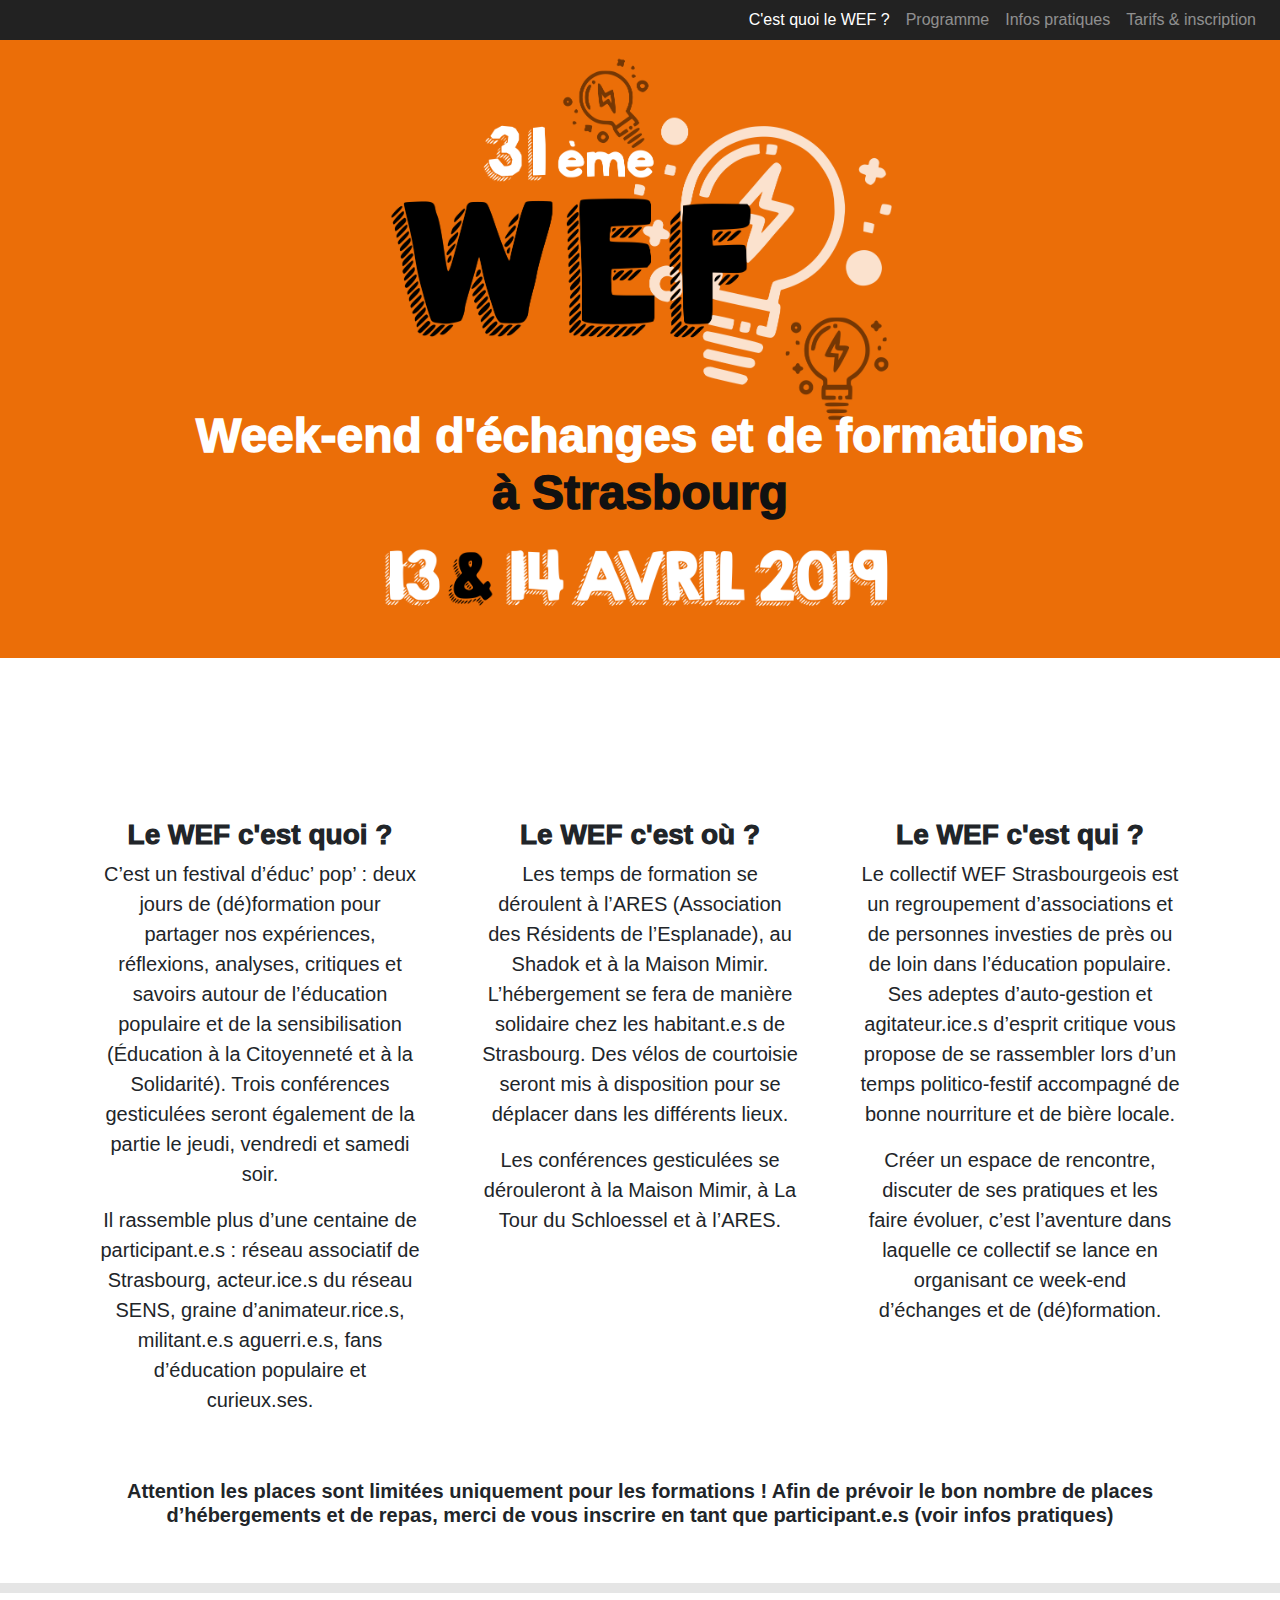
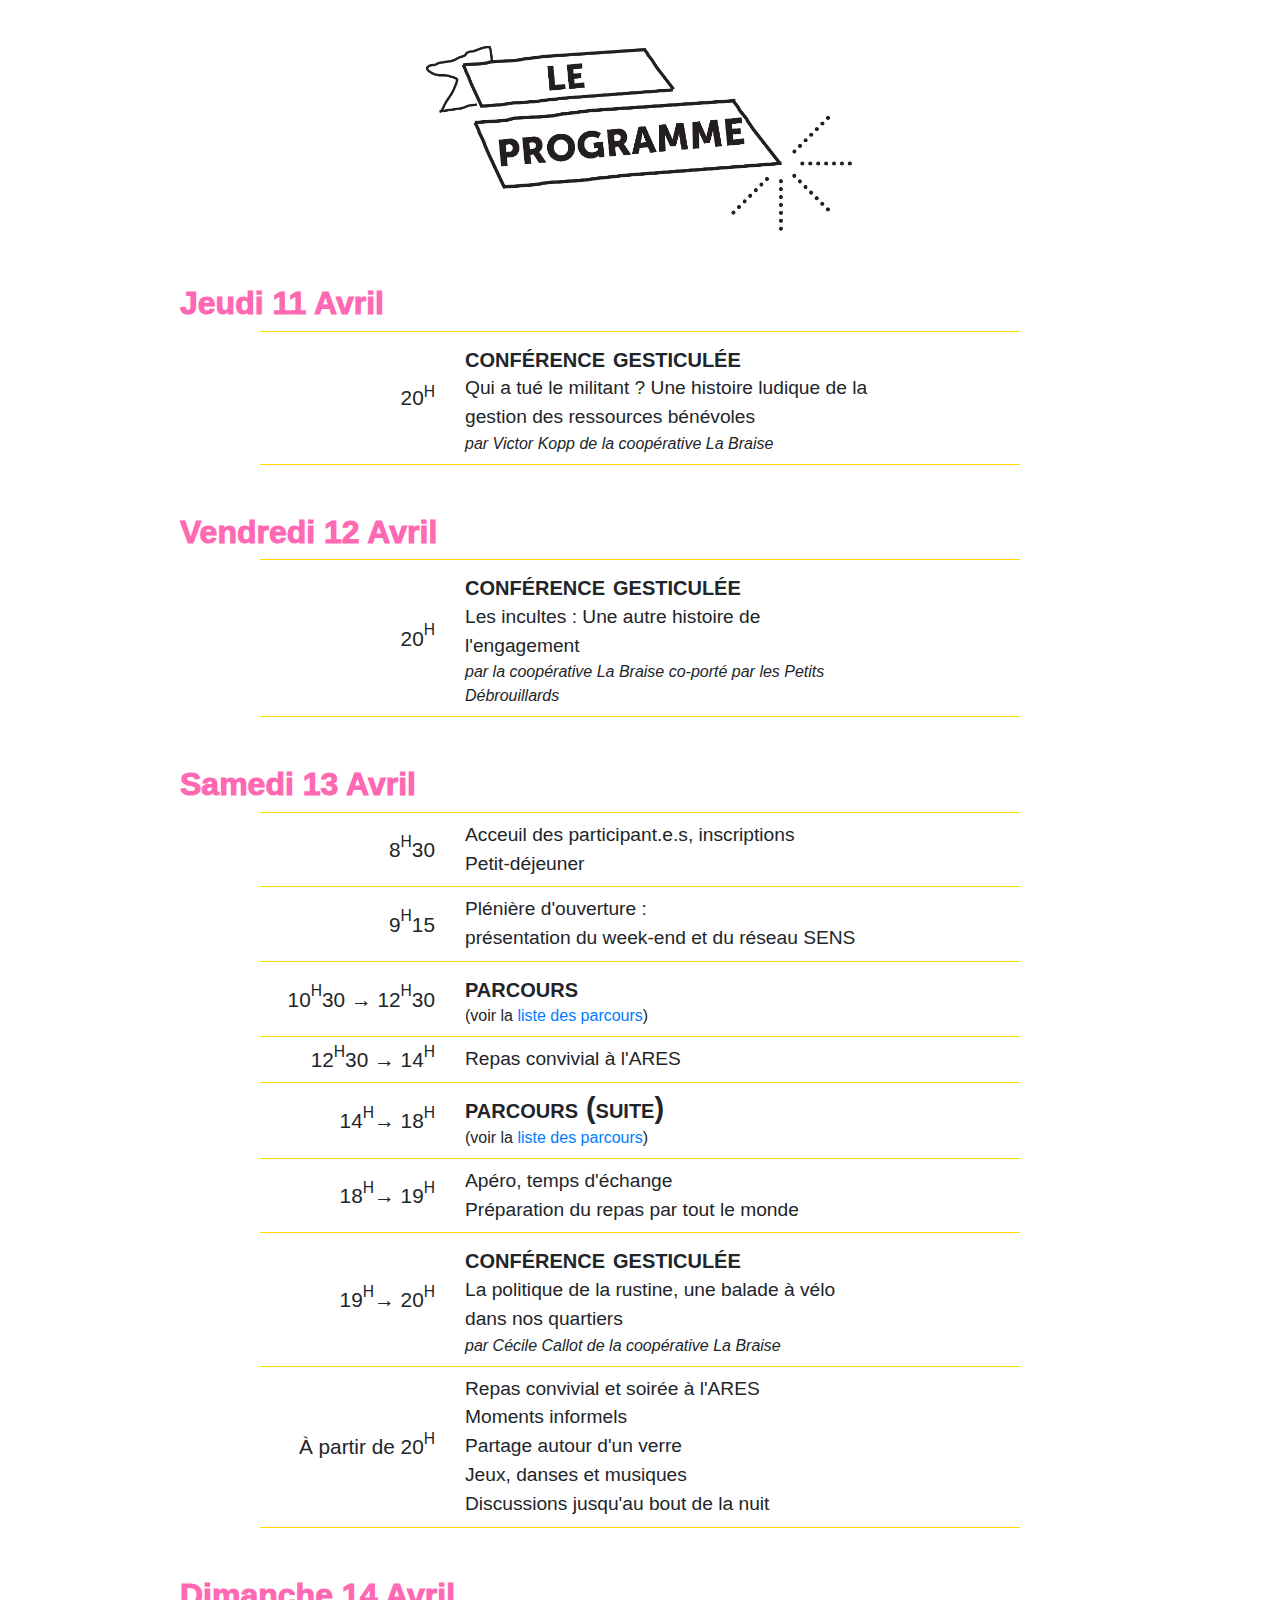
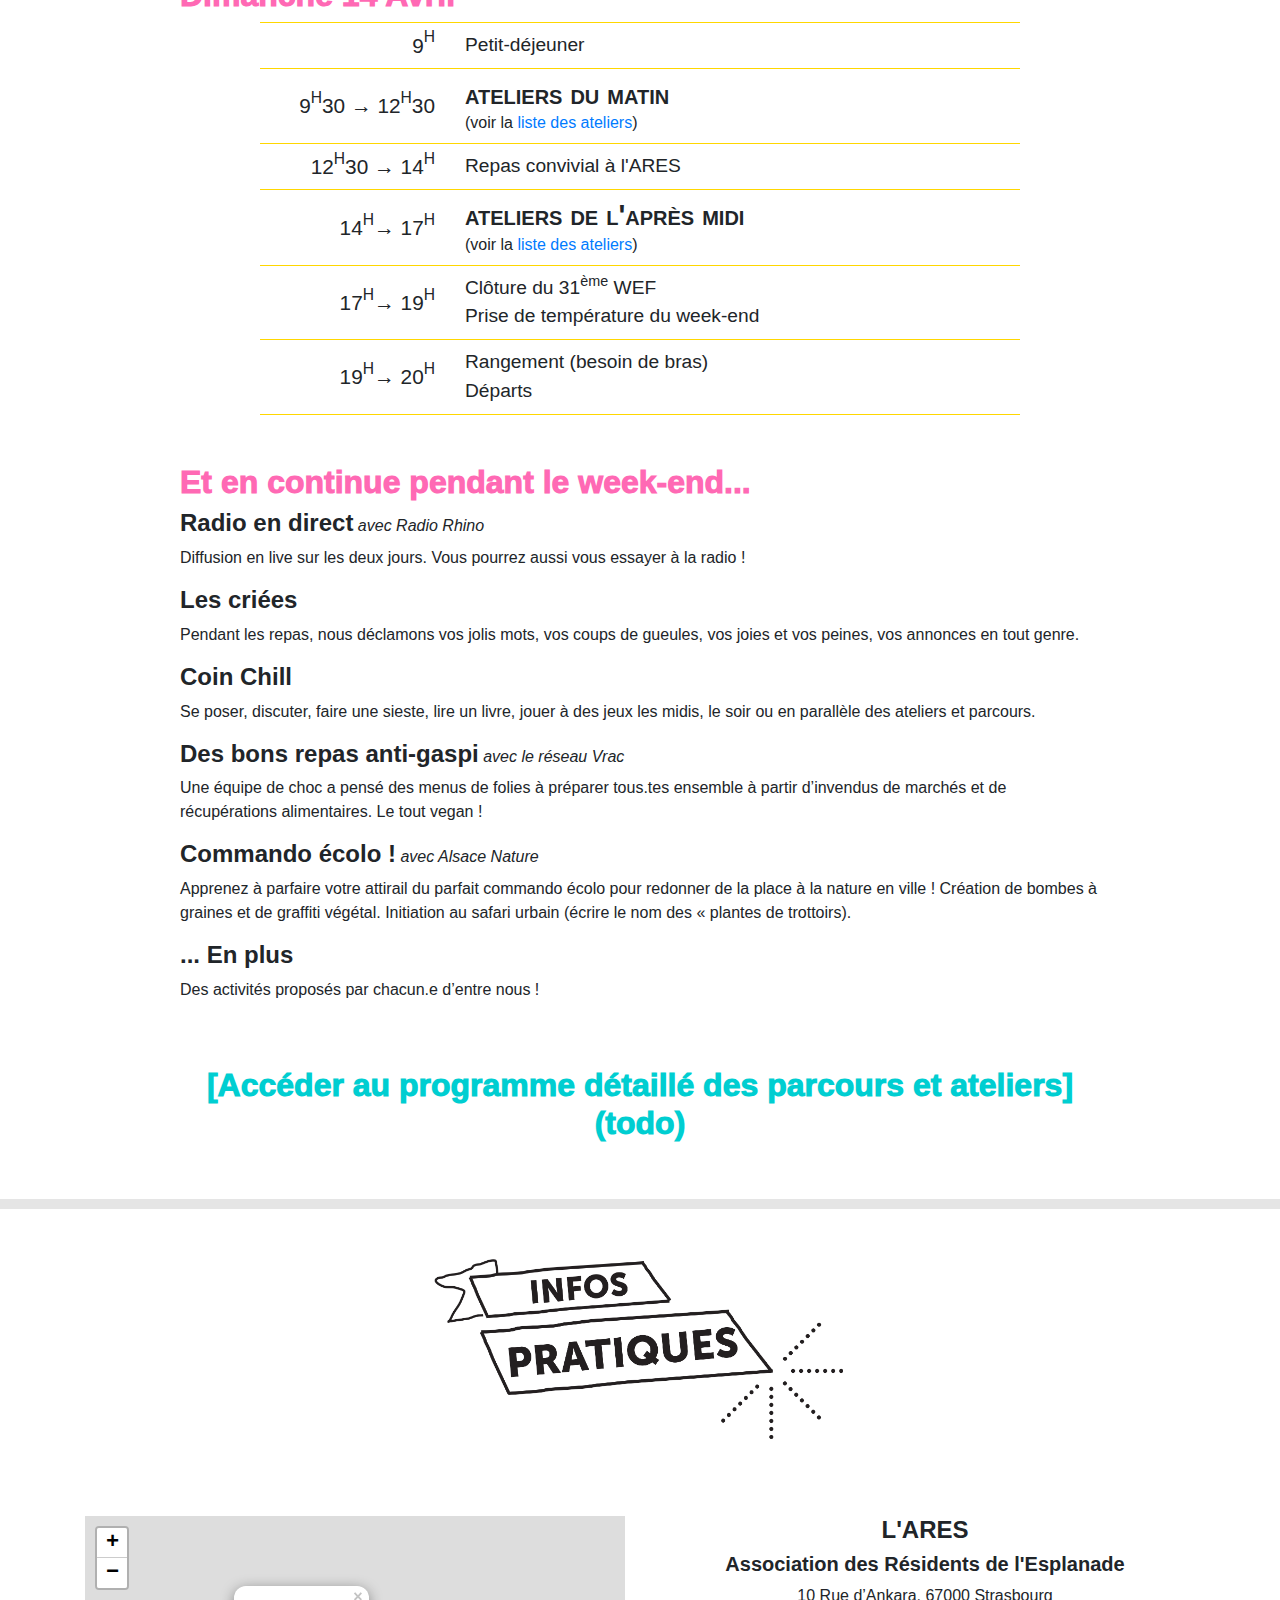
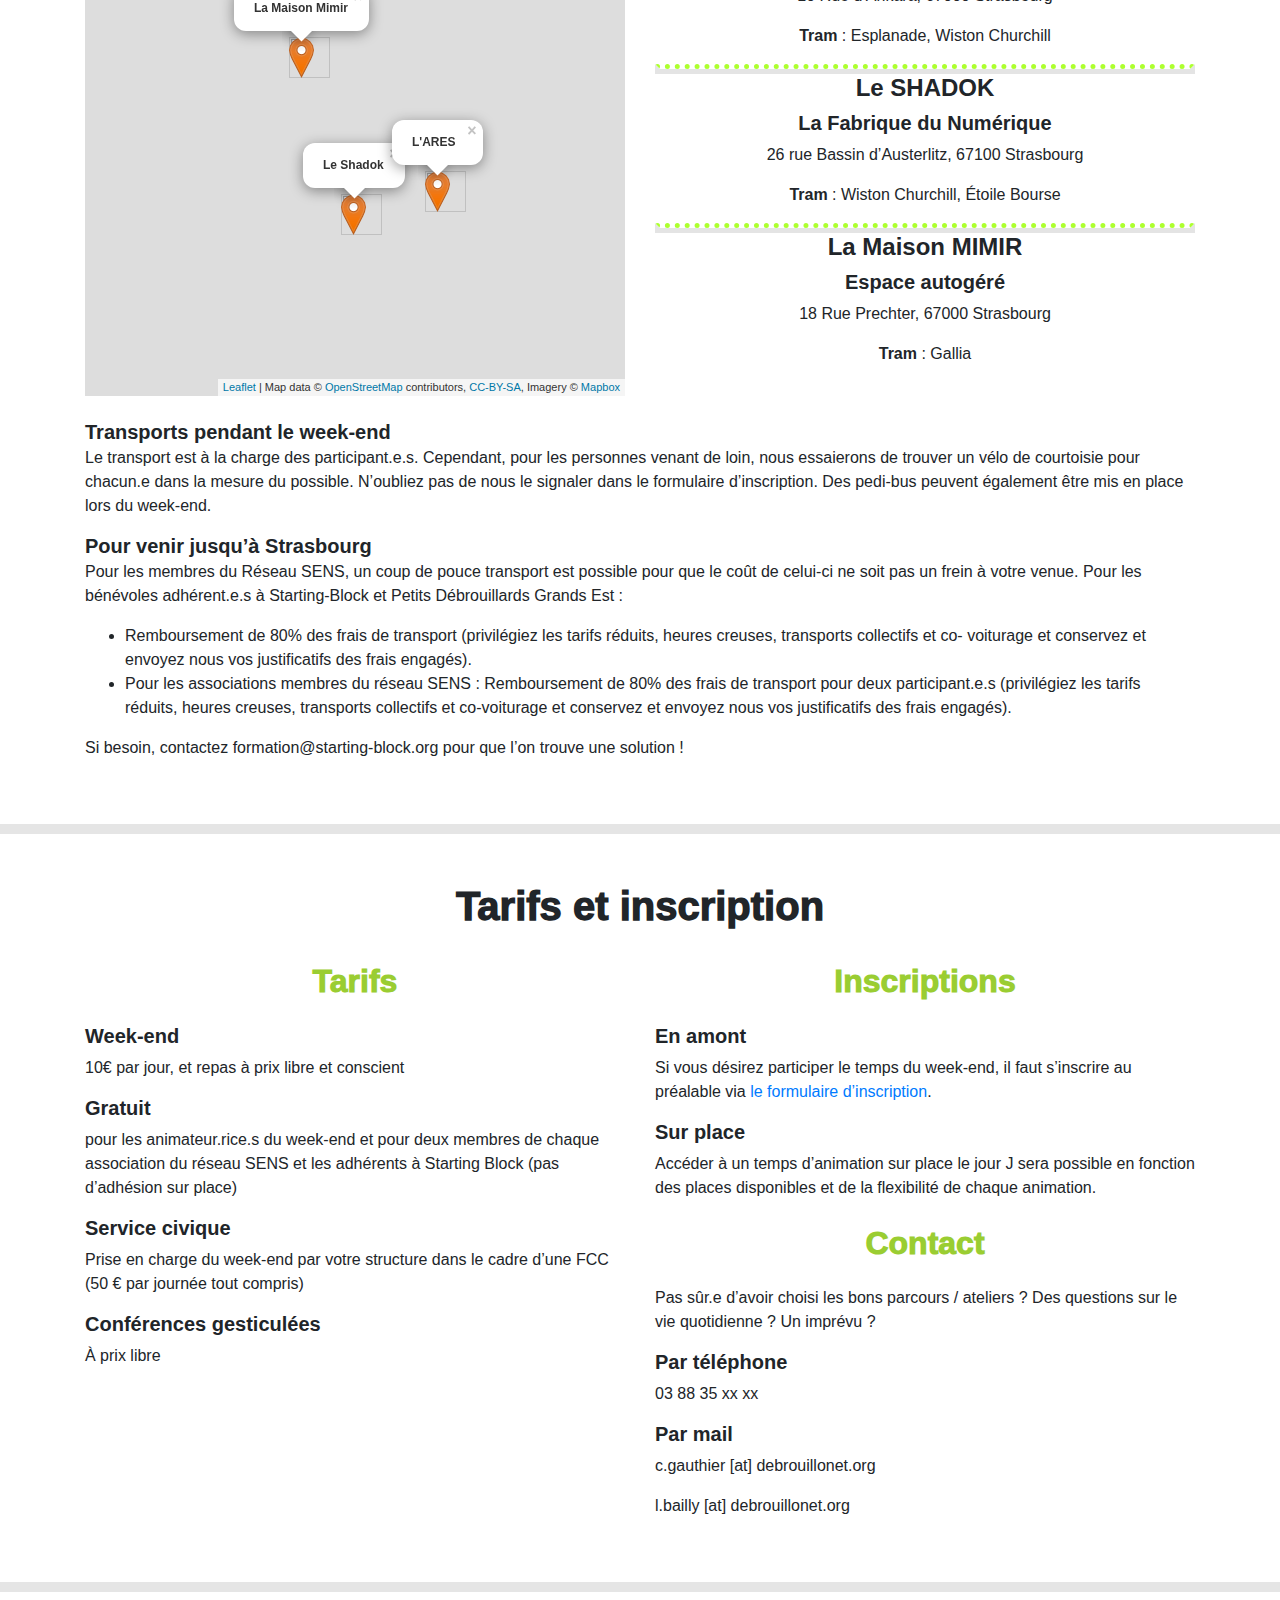
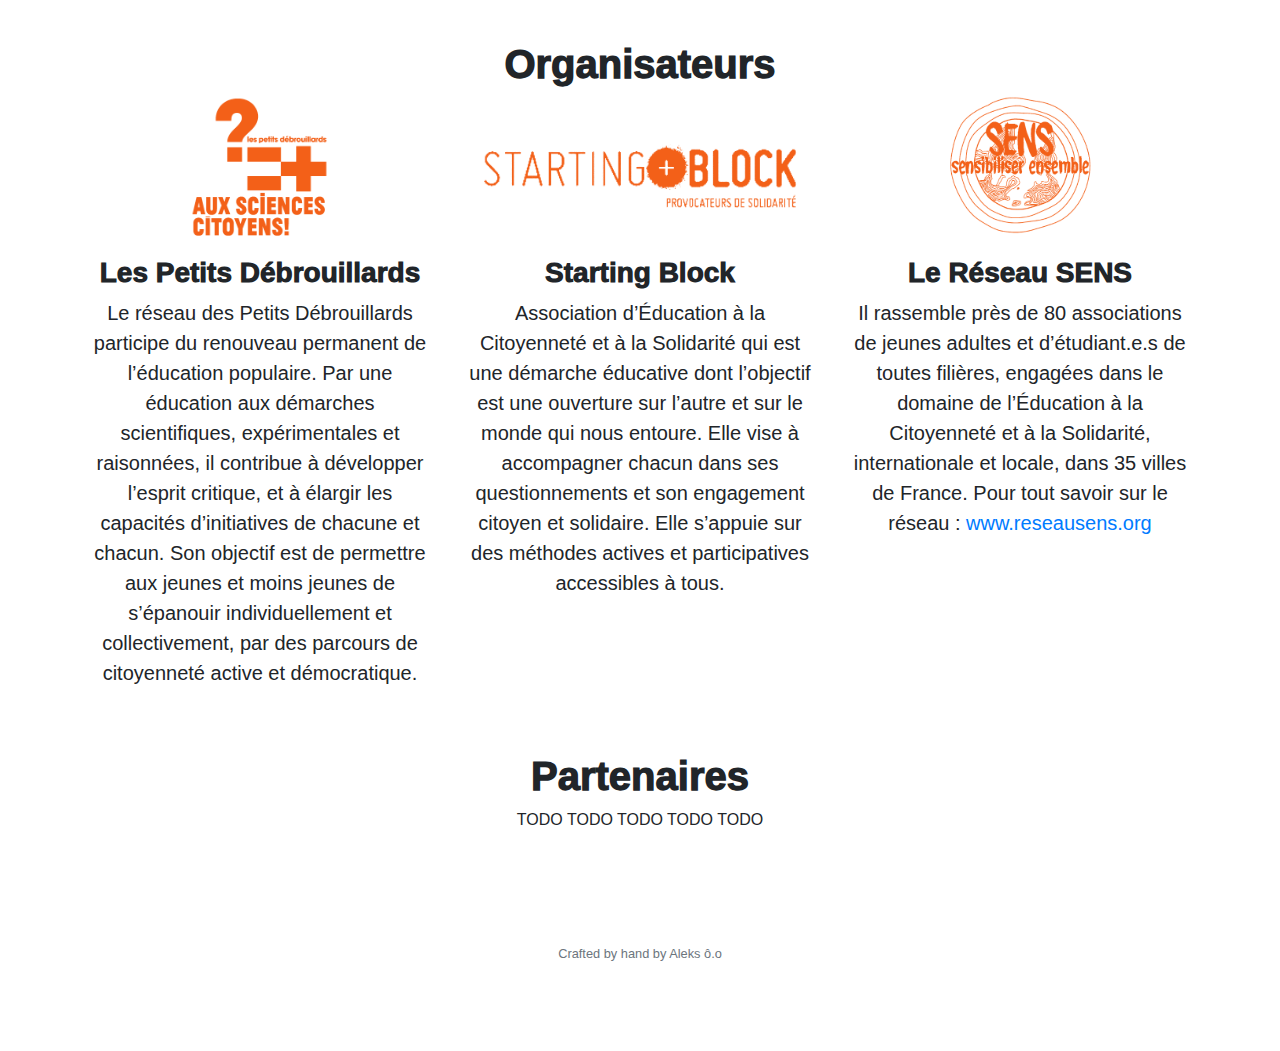
==== commit 2790b12c: "First version of the program" ====
--- a/index.html
+++ b/index.html
@@ -130,7 +130,7 @@
     </div>
   </section>
 
-  <hr style="border:5px solid rgba(0,0,0,.1)">
+  <hr>
 
   <section id="programme" class="bg-light pb-5 pt-5">
     <div class="container">
@@ -314,7 +314,7 @@
     </div>
   </section>
 
-  <hr style="border:5px solid rgba(0,0,0,.1)">
+  <hr>
 
   <section id="infos" class="bg-light pb-5 pt-5">
     <div class="container">
@@ -381,7 +381,7 @@
     </div>
   </section>
 
-  <hr style="border:5px solid rgba(0,0,0,.1)">
+  <hr>
 
   <section id="inscriptions" class="bg-light pb-5 pt-5">
     <div class="container">
@@ -441,7 +441,7 @@
     </div>
   </section>
 
-  <hr style="border:5px solid rgba(0,0,0,.1)">
+  <hr>
 
   <section class="bg-light text-center pb-5 pt-5">
     <div class="container">
--- a/assets/css/wef.css
+++ b/assets/css/wef.css
@@ -65,6 +65,10 @@
   }
 }
 
+.gold {
+   color: gold;
+}
+
 .cyan {
    color: darkturquoise;
 }
@@ -75,6 +79,30 @@
 
 .green {
    color: yellowgreen;
+}
+
+.white { 
+    color: white;
+}
+
+.bg-pink {
+    background-color: hotpink;
+}
+
+.bg-cyan {
+    background-color: darkturquoise;
+}
+
+.bg-green { 
+    background-color: yellowgreen;
+}
+
+.bg-gold { 
+    background-color: gold;
+}
+
+.bg-white {
+    background-color: white;
 }
 
 .features-icons .features-icons-item {
@@ -191,4 +219,63 @@
 
 }
 
-
+.caps {
+ text-transform: lowercase;
+ font-variant: small-caps;
+}
+.event-title-container {
+    height: 5em;
+    display: table;
+}
+.event-title {
+ text-transform: lowercase;
+ font-variant: small-caps;
+ display: table-cell;
+ vertical-align: middle;
+}
+
+.event-title-container p {
+ display: table-cell;
+ vertical-align: middle;
+}
+
+/*
+.vertalign-helper {
+  height: 100%;
+  display: inline-block;
+  vertical-align: middle;
+}*/
+
+.event-title-img {
+    height: 5em;
+    float: left;
+    margin-right:1rem;
+    margin-left:1rem;
+    display: table-cell;
+    vertical-align: middle;
+}
+
+.event-box {
+ padding: 0.5em;
+ padding-left: 1em;
+ padding-right: 1em;
+ font-weight: bold;
+ display: inline-block;
+ margin-top: 0.5em;
+ margin-bottom: 1em;
+}
+.event-coordinates { 
+ font-weight: bold;
+ margin-bottom: 0;
+}
+.event-author {
+ font-weight: bold;
+ font-style: italic;
+ font-size: 0.85em;
+}
+
+
+hr {
+  border:5px solid rgba(0,0,0,.1);
+  margin: 0;
+}
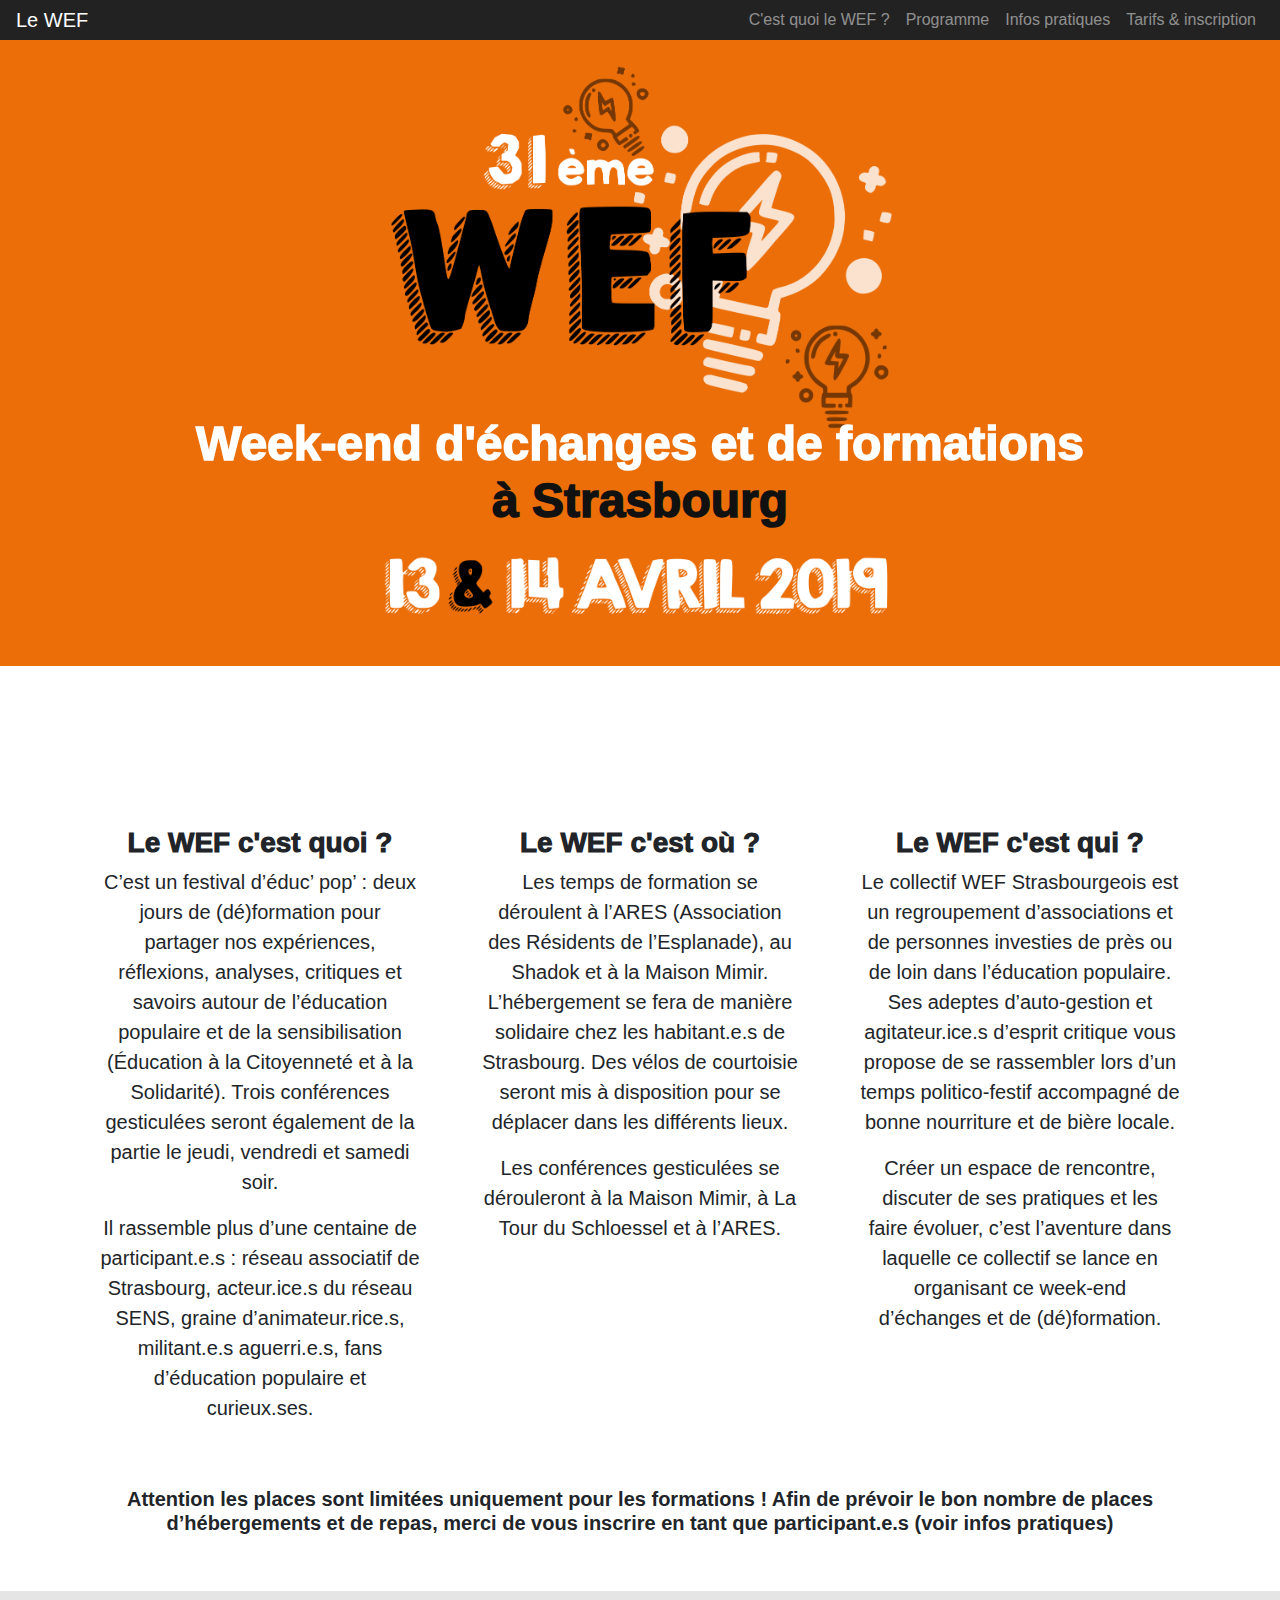
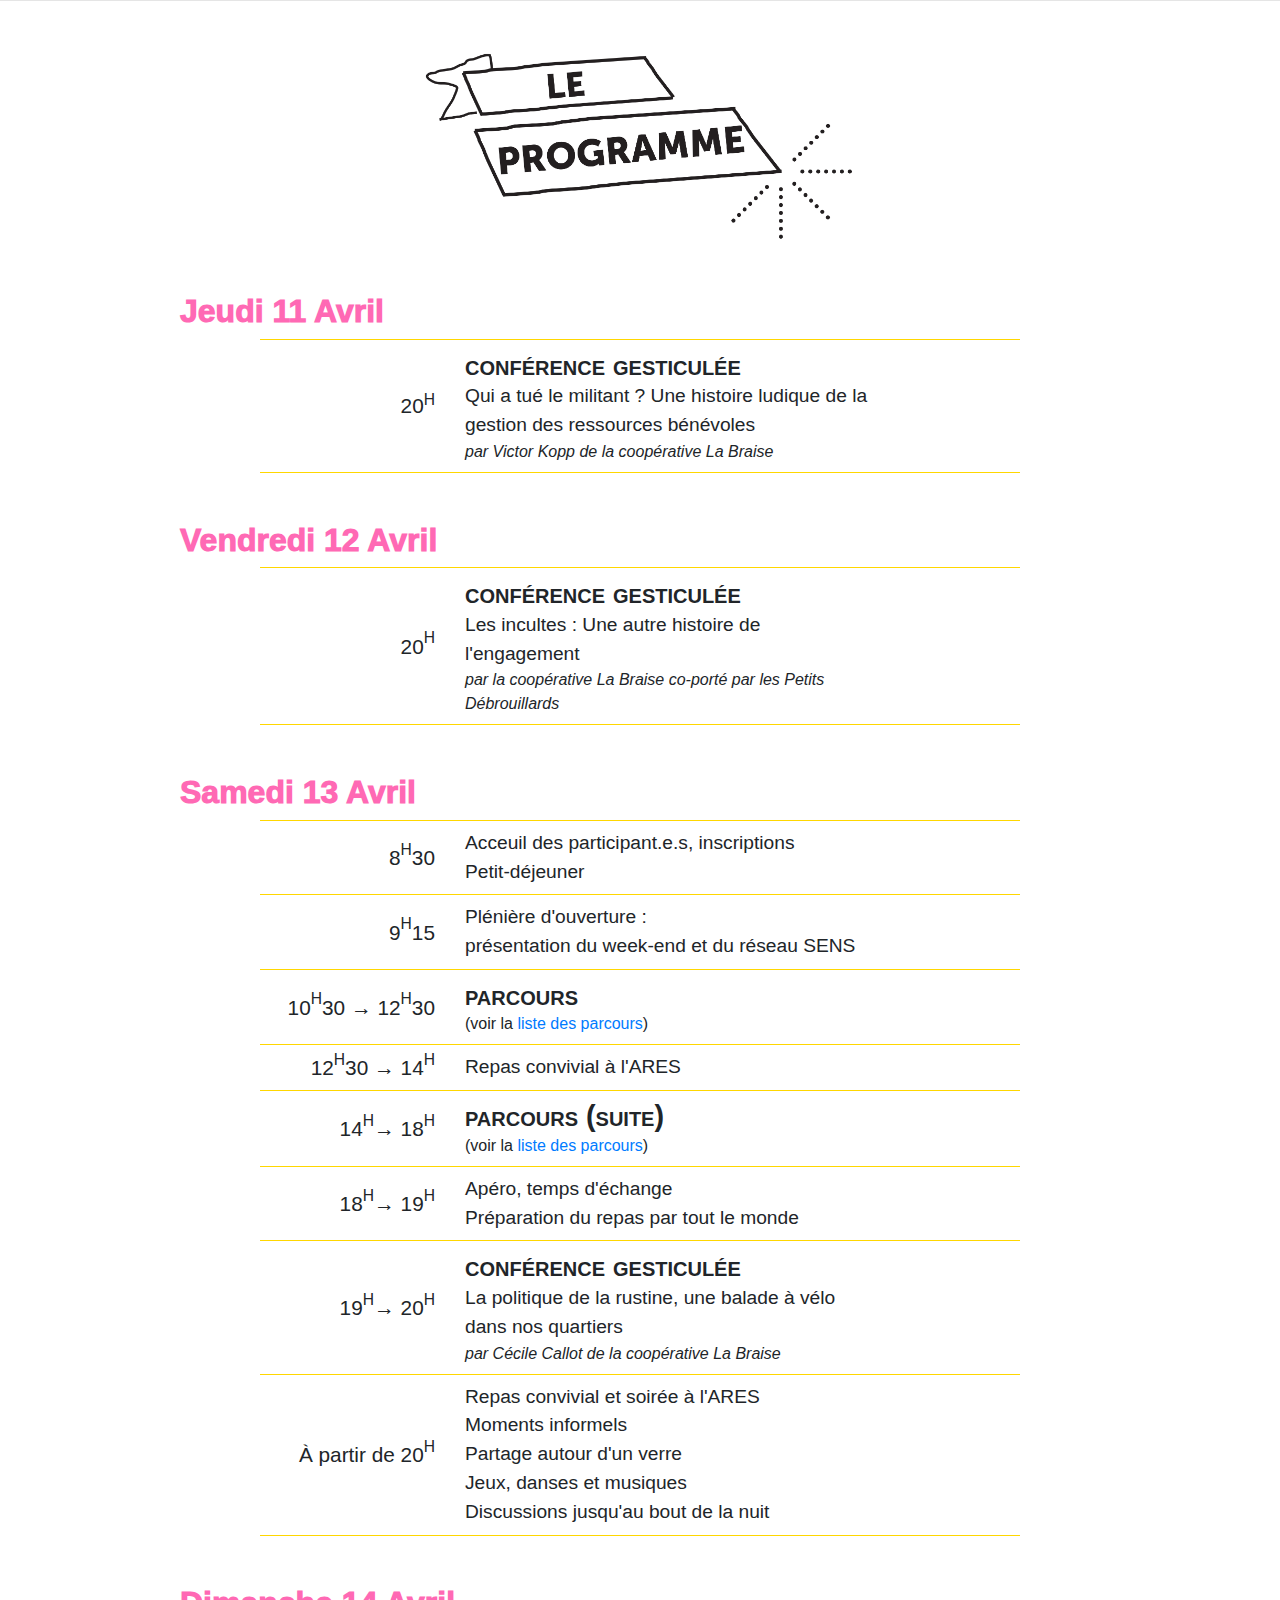
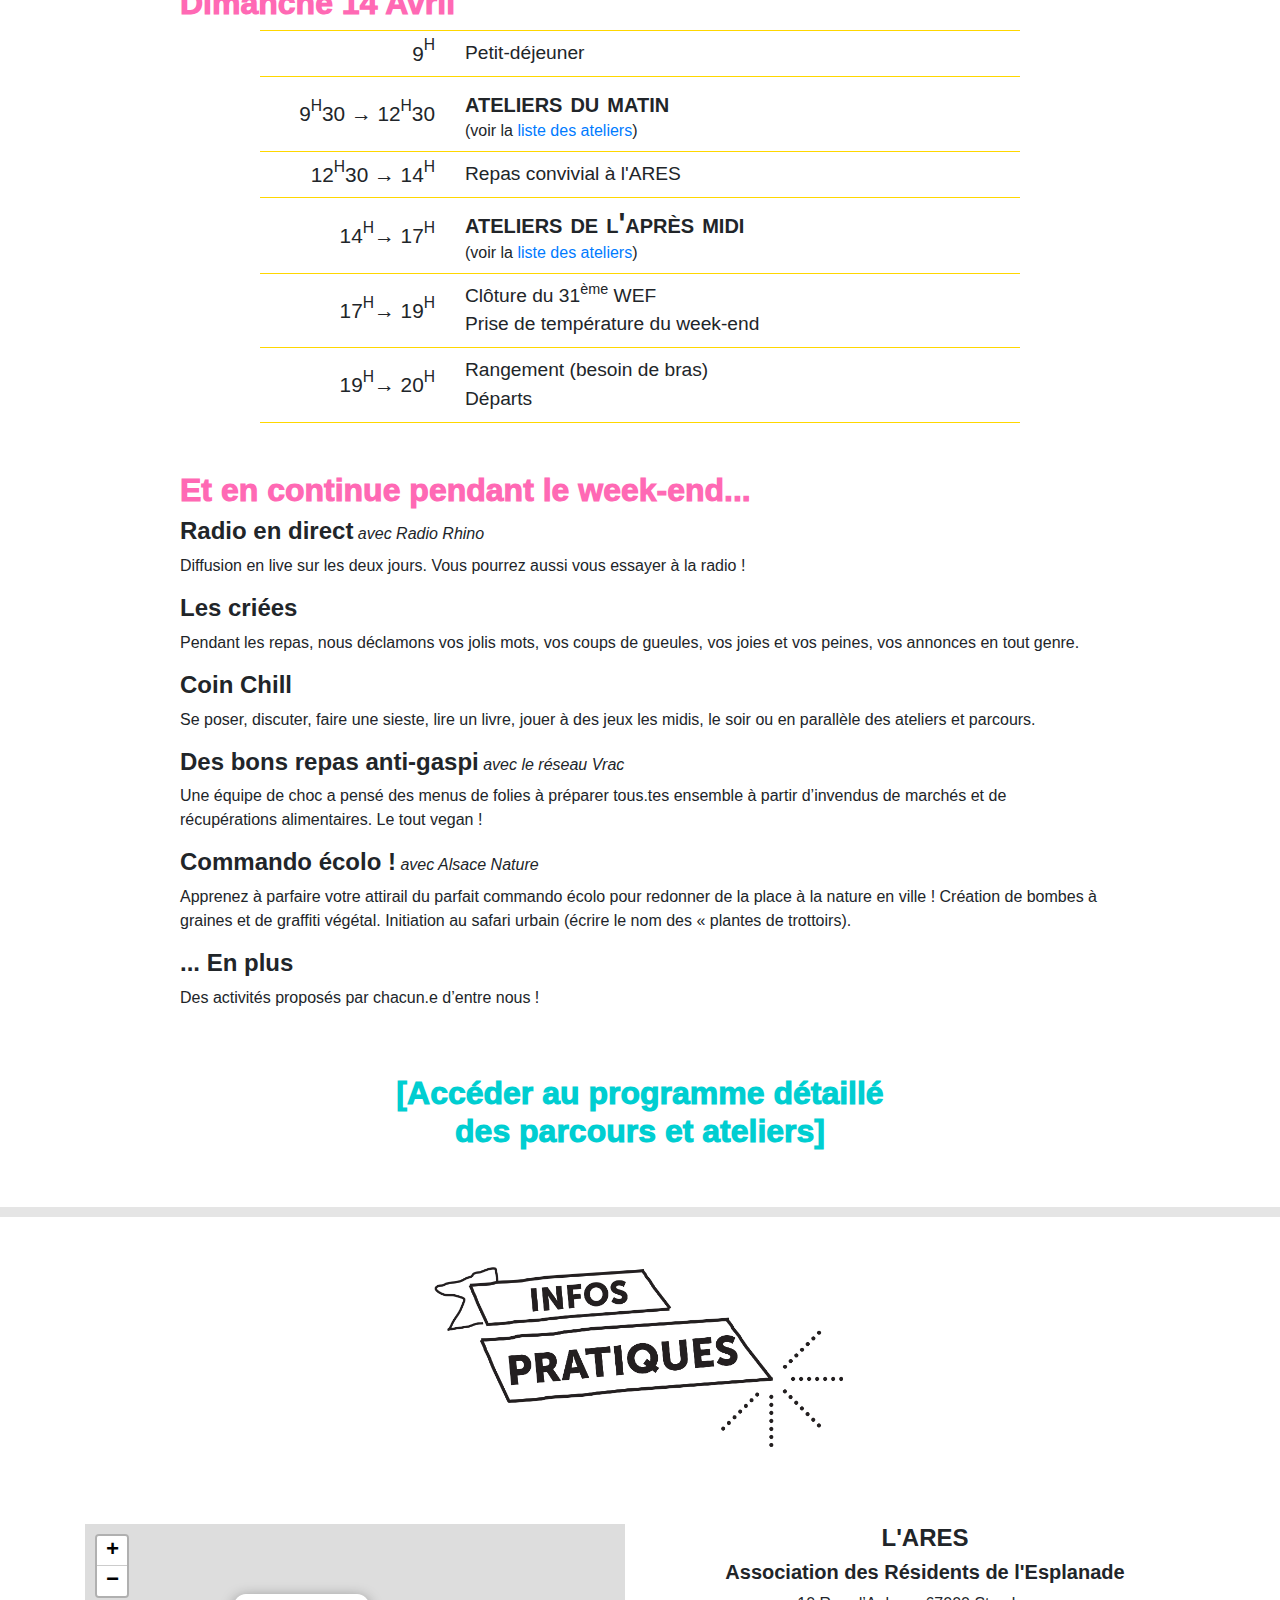
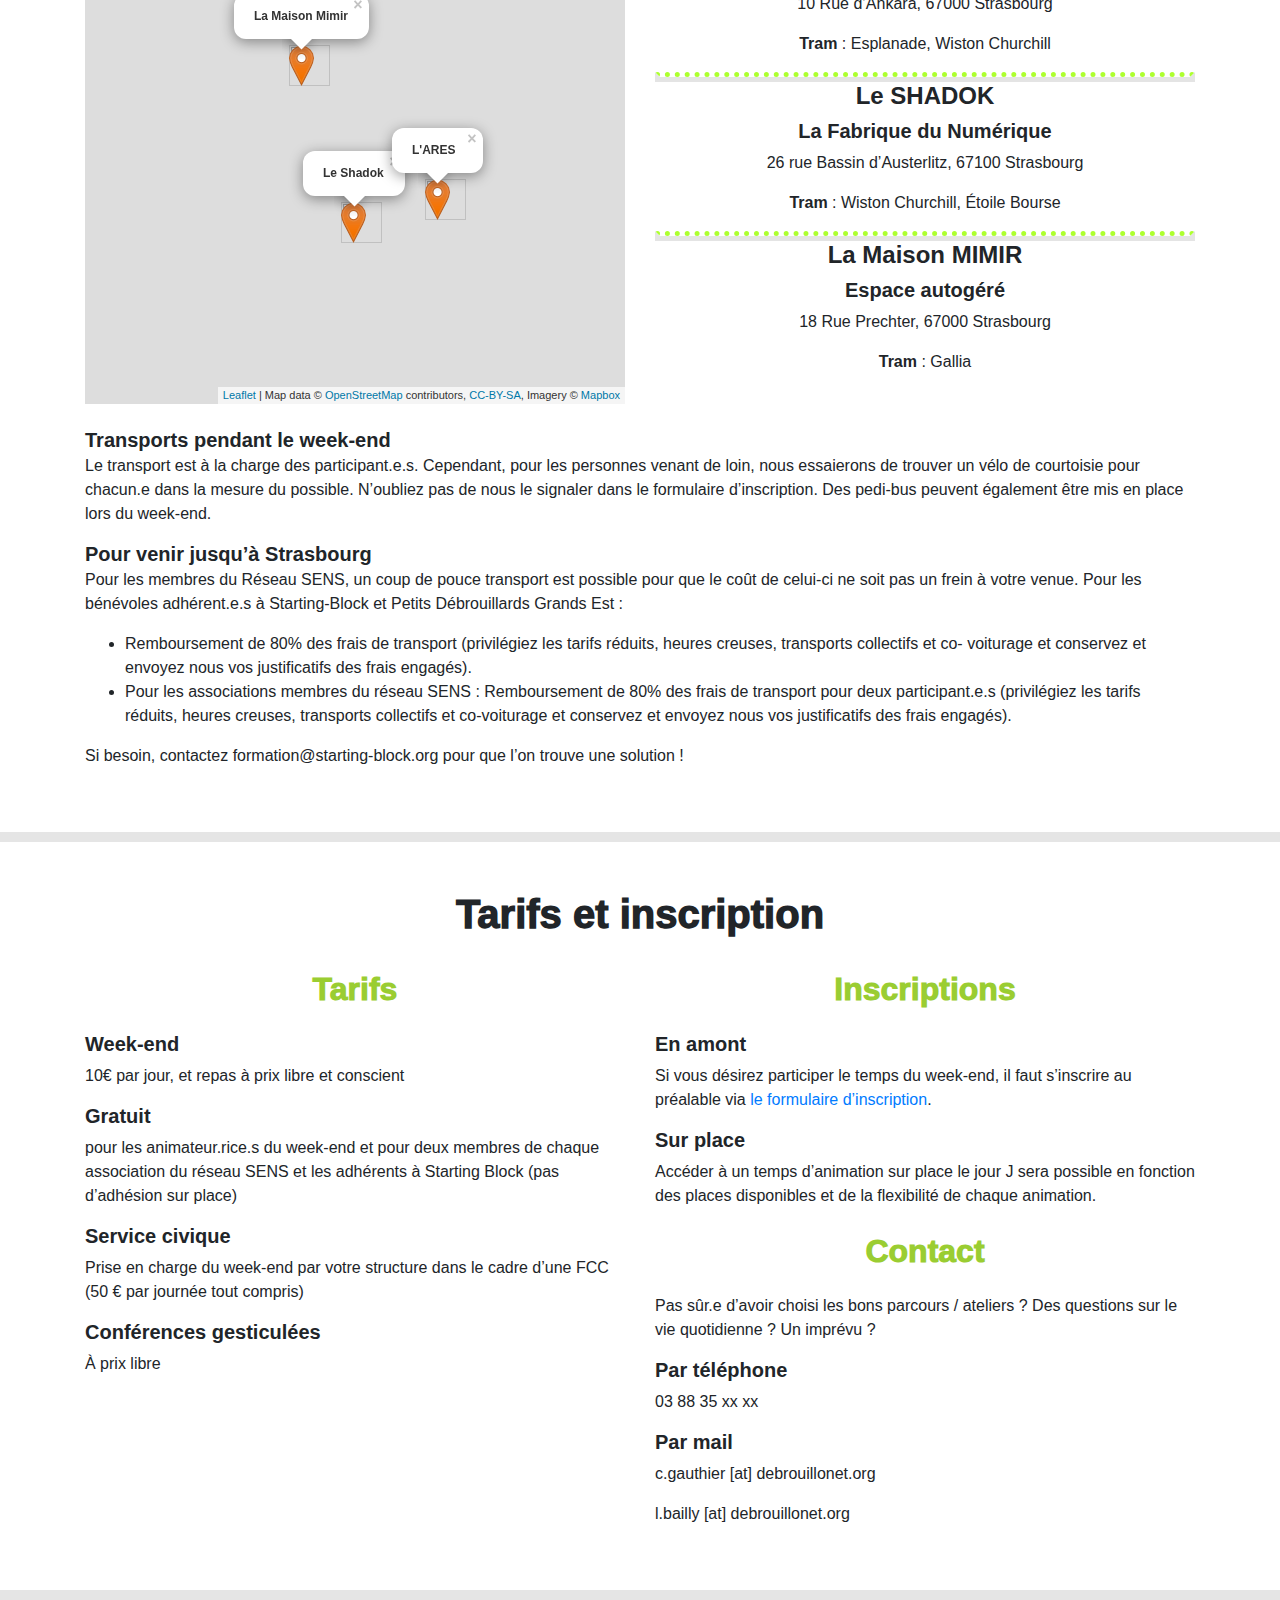
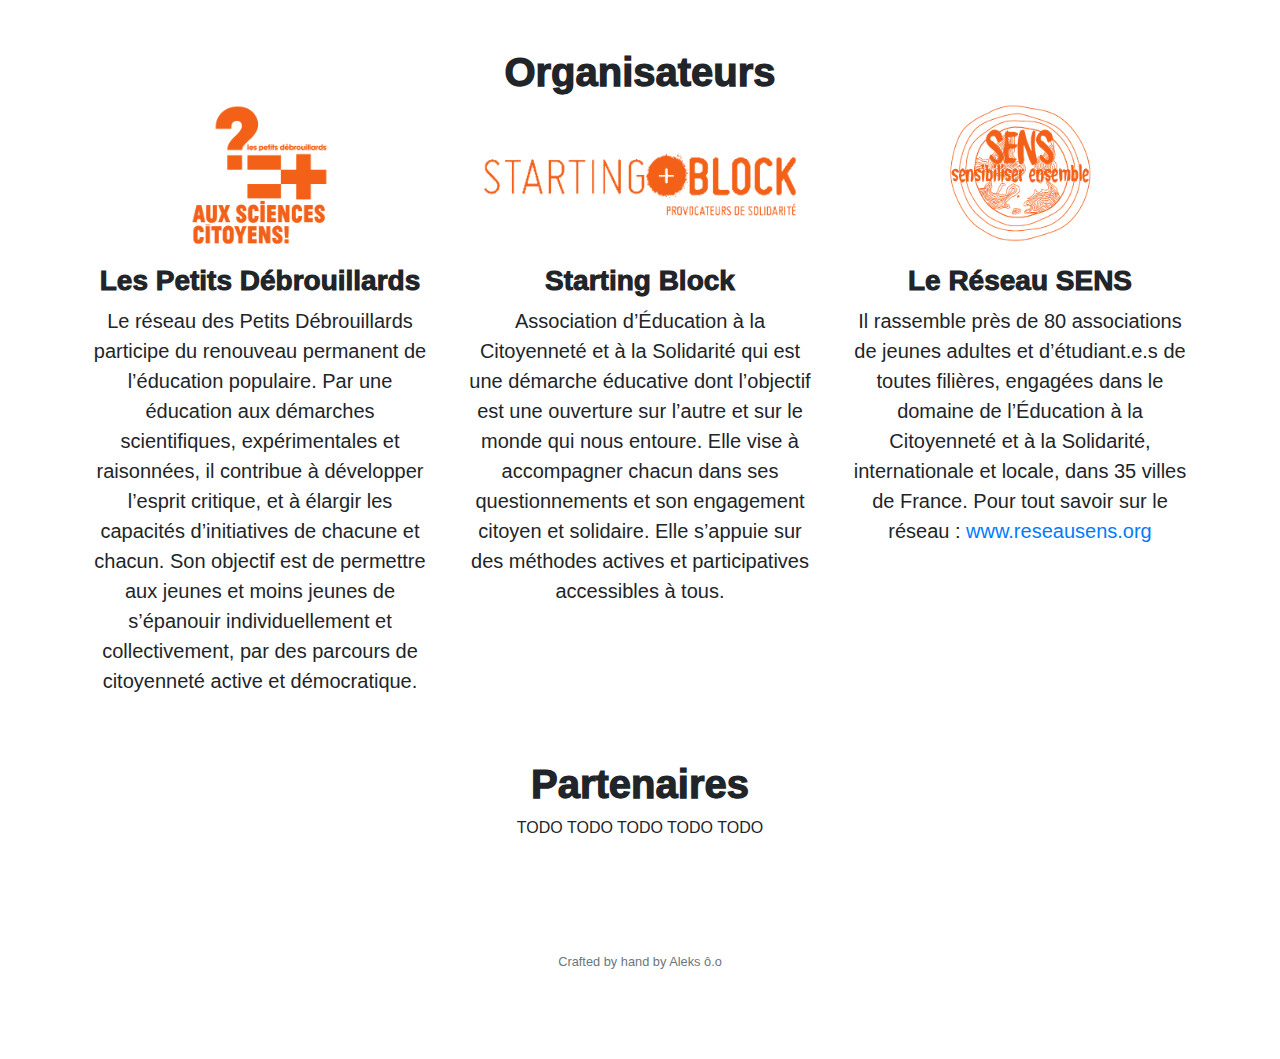
==== commit 65ef3b05: "Navbar, link to program, reponsiveness adjustments" ====
--- a/index.html
+++ b/index.html
@@ -21,14 +21,15 @@
 <body>
 
   <!-- Navigation -->
-  <nav class="navbar navbar-expand-lg navbar-dark bg-dark">
-  <button class="navbar-toggler" type="button" data-toggle="collapse" data-target="#navbarColor02" aria-controls="navbarColor02" aria-expanded="false" aria-label="Toggle navigation">
+  <nav class="navbar navbar-expand-lg fixed-top navbar-dark bg-dark">
+  <a class="navbar-brand" href="/">Le WEF</a>
+  <button class="navbar-toggler" type="button" data-toggle="collapse" data-target="#theNavbar" aria-controls="theNavbar" aria-expanded="false" aria-label="Toggle navigation">
     <span class="navbar-toggler-icon"></span>
   </button>
 
-  <div class="collapse navbar-collapse">
+  <div id="theNavbar" class="collapse navbar-collapse">
     <ul class="navbar-nav ml-auto">
-      <li class="nav-item active">
+      <li class="nav-item">
         <a class="nav-link" href="#keskece">C'est quoi le WEF ?</a>
       </li>
       <li class="nav-item">
@@ -189,7 +190,7 @@
                 <div class="col-md-3 schedule-time">10<sup>H</sup>30 → 12<sup>H</sup>30</div>
               <div class="col-md-7 schedule-descr">
                 <h4>PARCOURS</h4>
-                (voir la <a href="#">liste des parcours</a>)
+                (voir la <a href="programme.html">liste des parcours</a>)
               </div>
 		   </div>
            <div class="row schedule-item">
@@ -202,7 +203,7 @@
                 <div class="col-md-3 schedule-time">14<sup>H</sup> → 18<sup>H</sup></div>
               <div class="col-md-7 schedule-descr">
                 <h4>PARCOURS (suite)</h4>
-                (voir la <a href="#">liste des parcours</a>)
+                (voir la <a href="programme.html">liste des parcours</a>)
               </div>
 		   </div>
             <div class="row schedule-item">
@@ -247,7 +248,7 @@
                 <div class="col-md-3 schedule-time">9<sup>H</sup>30 → 12<sup>H</sup>30</div>
               <div class="col-md-7 schedule-descr">
                 <h4>ATELIERS DU MATIN</h4>
-                (voir la <a href="#">liste des ateliers</a>)
+                (voir la <a href="programme.html">liste des ateliers</a>)
               </div>
 		   </div>
            <div class="row schedule-item">
@@ -260,7 +261,7 @@
                 <div class="col-md-3 schedule-time">14<sup>H</sup> → 17<sup>H</sup></div>
               <div class="col-md-7 schedule-descr">
                 <h4>ATELIERS DE L'APRÈS MIDI</h4>
-                (voir la <a href="#">liste des ateliers</a>)
+                (voir la <a href="programme.html">liste des ateliers</a>)
               </div>
 		   </div>
             <div class="row schedule-item">
@@ -306,8 +307,8 @@
             </div>
 		</div>
         
-        <div class="col-lg-10 mx-auto pt-5 text-center">
-            <h2><a class="cyan" href="#">[Accéder au programme détaillé des parcours et ateliers] (todo)</a></h2>
+        <div class="col-lg-6 col-xs-10 mx-auto pt-5 text-center">
+            <h2><a class="cyan" href="programme.html">[Accéder au programme détaillé des parcours et ateliers]</a></h2>
         </div>
 
       </div>
--- a/assets/css/wef.css
+++ b/assets/css/wef.css
@@ -23,7 +23,7 @@
   background-color: #eb6e08;
   background-size: cover;
   padding-top: 3rem;
-  padding-bottom: 5rem;
+  padding-bottom: 2rem;
 }
 
 header.masthead .overlay {
@@ -192,33 +192,6 @@
 }
 
 
-
-@media (min-width: 768px) {
-  header.masthead h1 {
-    font-size: 3rem;
-    margin-top: -1rem; 
-    z-index: 9000; 
-    position:relative;
-  }
-  header.masthead h2 {
-    font-size: 3rem;
-  }
-  header.masthead {
-    padding-top: 1rem;
-    padding-bottom: 3rem;
-  } 
-  .schedule-time {
-    font-size: 1.3rem;
-    text-align: right;
-    justify-content: right;
-    margin-top: 0;
-  }
-  .schedule-descr {
-      text-align: left;
-  }
-
-}
-
 .caps {
  text-transform: lowercase;
  font-variant: small-caps;
@@ -250,9 +223,15 @@
     height: 5em;
     float: left;
     margin-right:1rem;
-    margin-left:1rem;
     display: table-cell;
     vertical-align: middle;
+}
+
+.row > .event-title-container > .event-title-img 
+{
+    margin-right: 0;
+    margin-left:-1rem;
+    margin-top:3.5rem;
 }
 
 .event-box {
@@ -279,3 +258,48 @@
   border:5px solid rgba(0,0,0,.1);
   margin: 0;
 }
+
+
+
+
+@media (min-width: 768px) {
+  header.masthead h1 {
+    font-size: 3rem;
+    margin-top: -1rem; 
+    z-index: 9000; 
+    position:relative;
+  }
+  header.masthead h2 {
+    font-size: 3rem;
+  }
+  header.masthead {
+    padding-top: 4rem;
+    padding-bottom: 3rem;
+  } 
+  .schedule-time {
+    font-size: 1.3rem;
+    text-align: right;
+    justify-content: right;
+    margin-top: 0;
+  }
+  .schedule-descr {
+      text-align: left;
+  }
+
+   .row > .event-title-container > .event-title-img 
+   {
+       float: right;
+       margin-right: 0;
+       margin-left: 1em;
+   }
+
+   .row > .event-title-container > .event-title {
+       width: 100%;
+   }
+   .row > .event-title-container {
+       text-align: right;
+       padding: 0;
+   }
+}
+
+
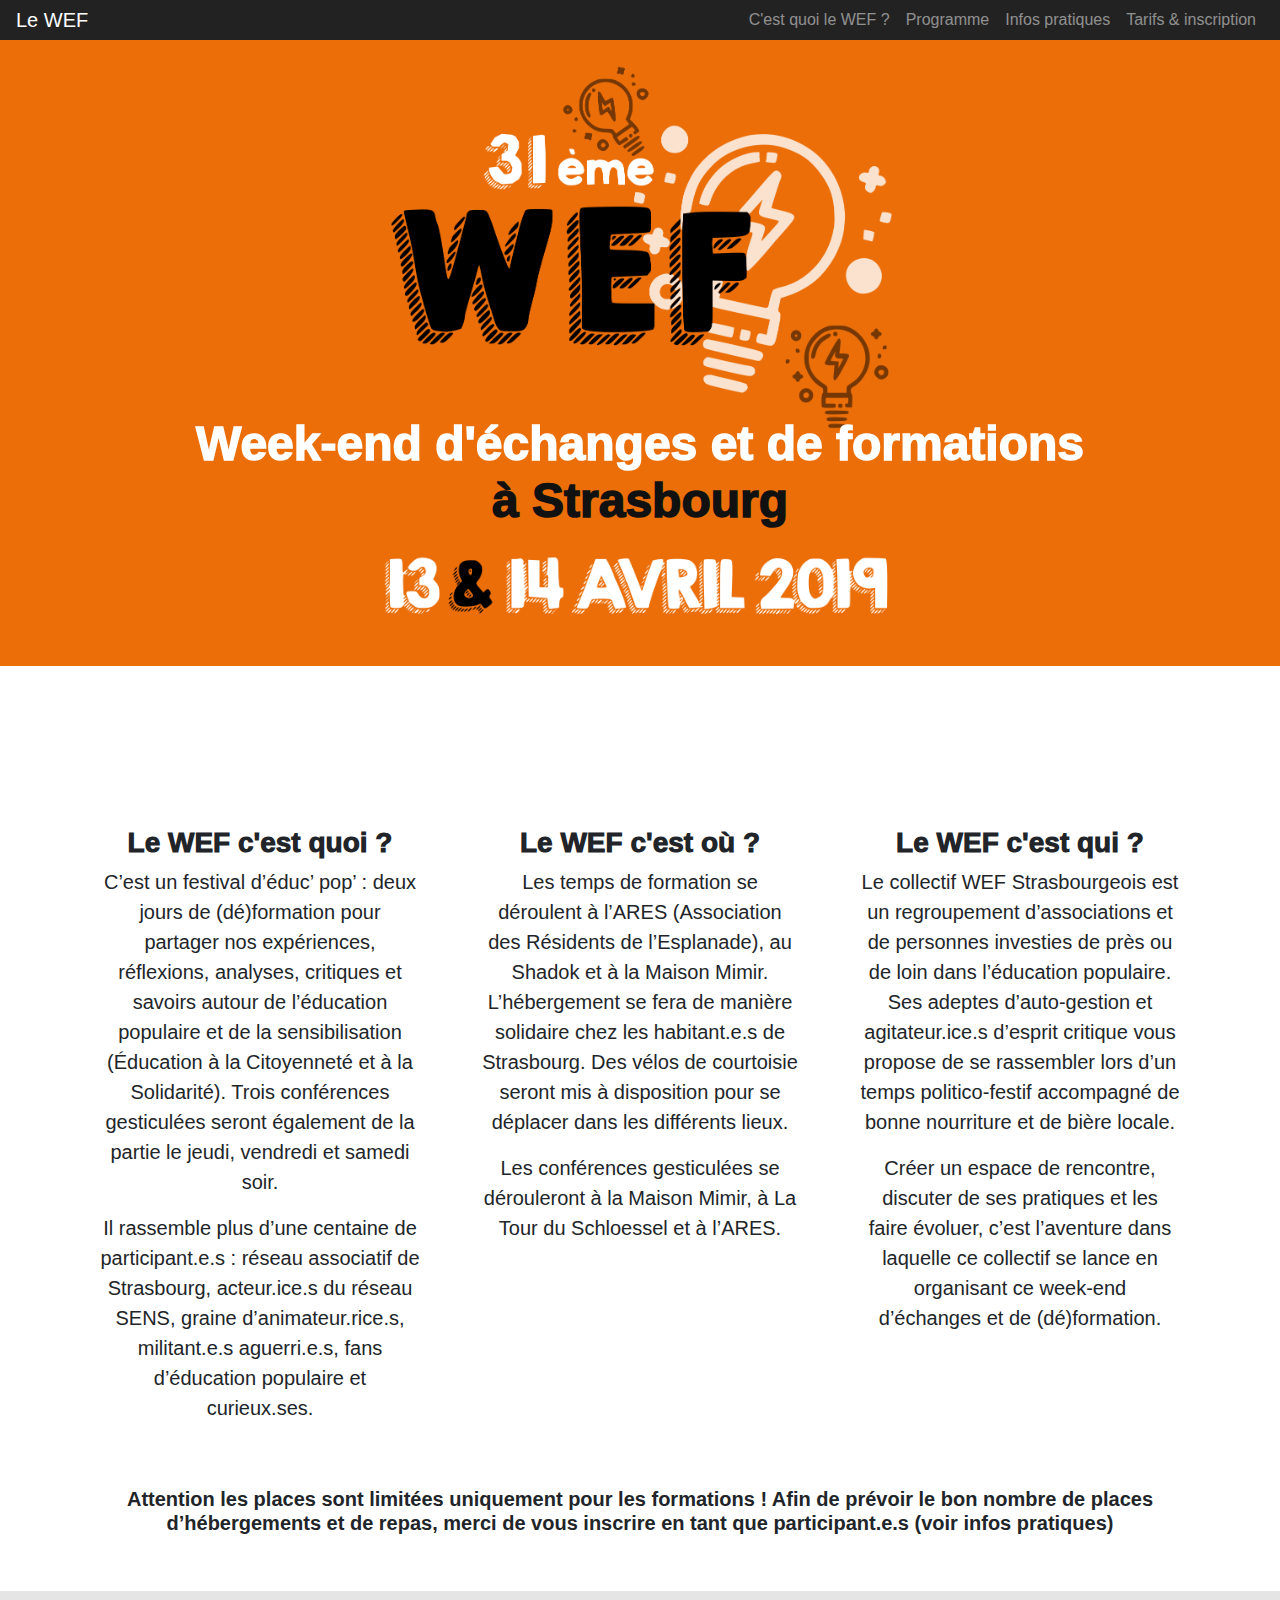
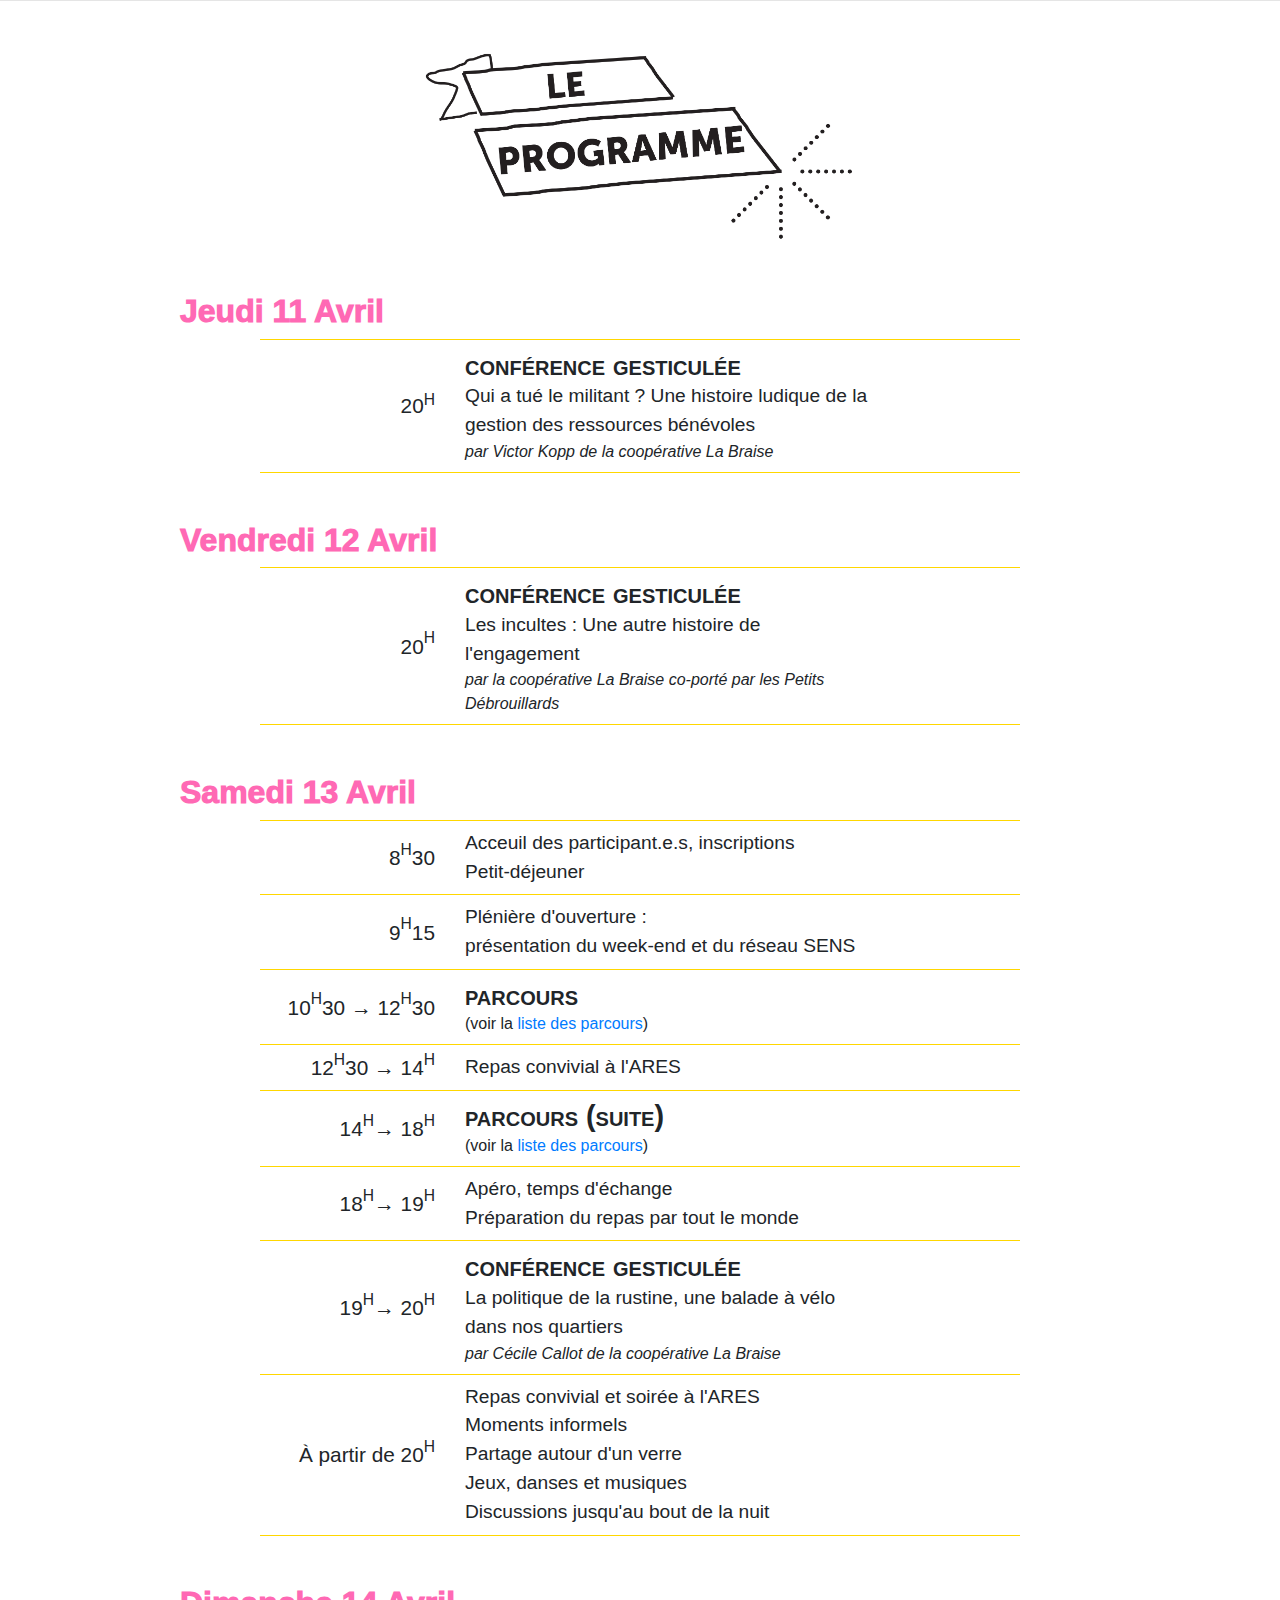
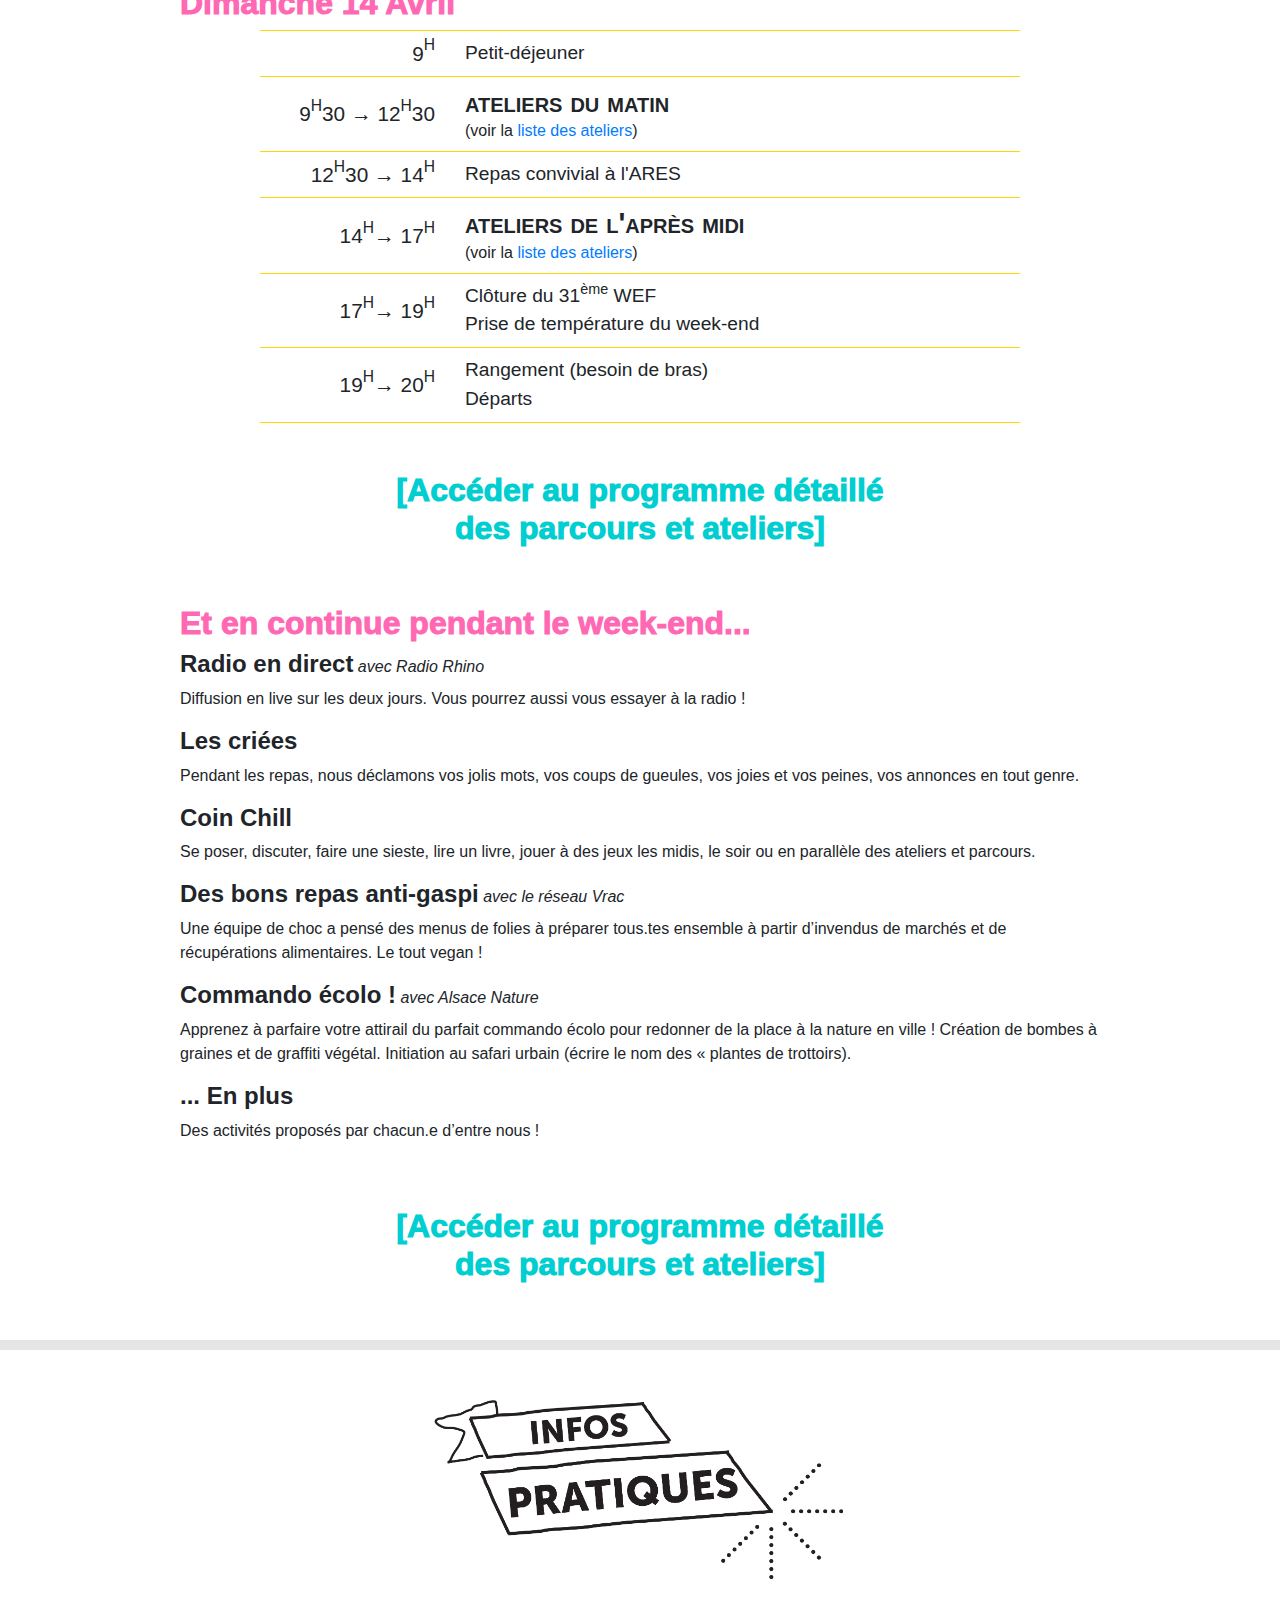
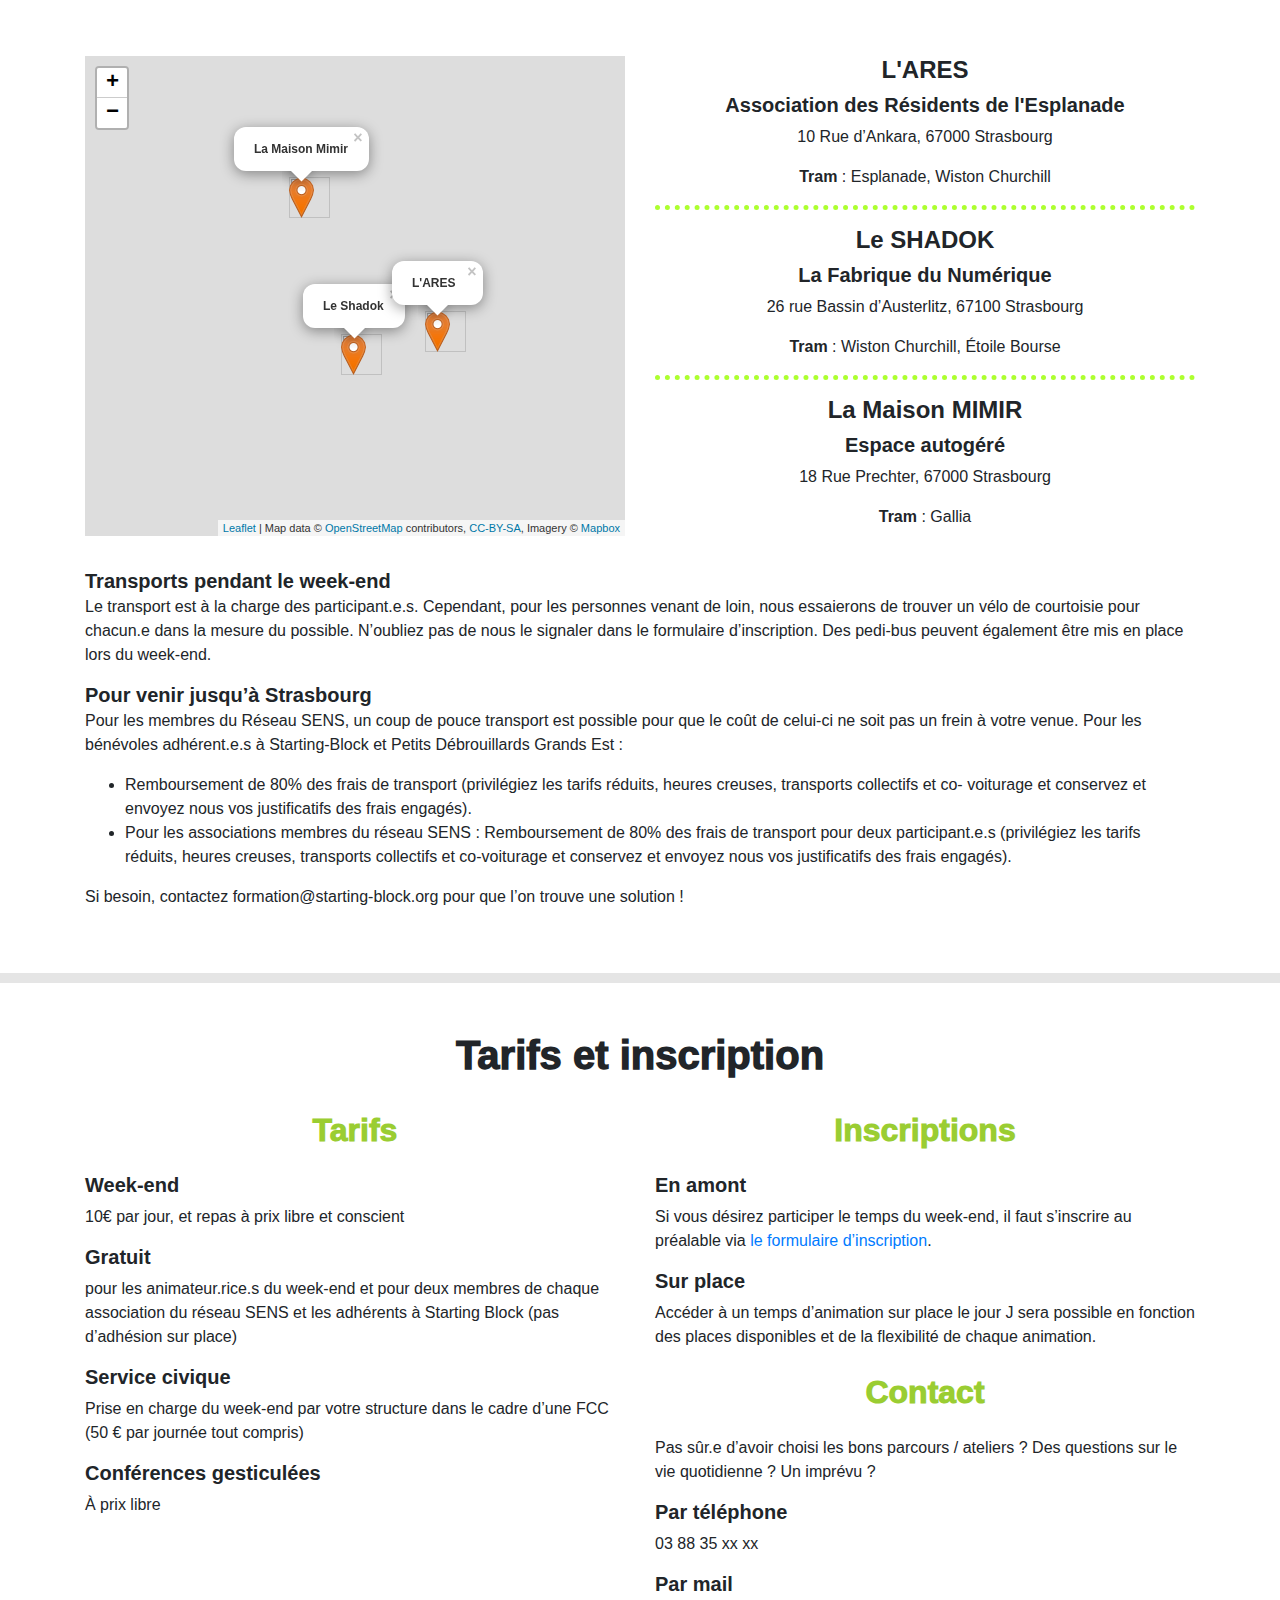
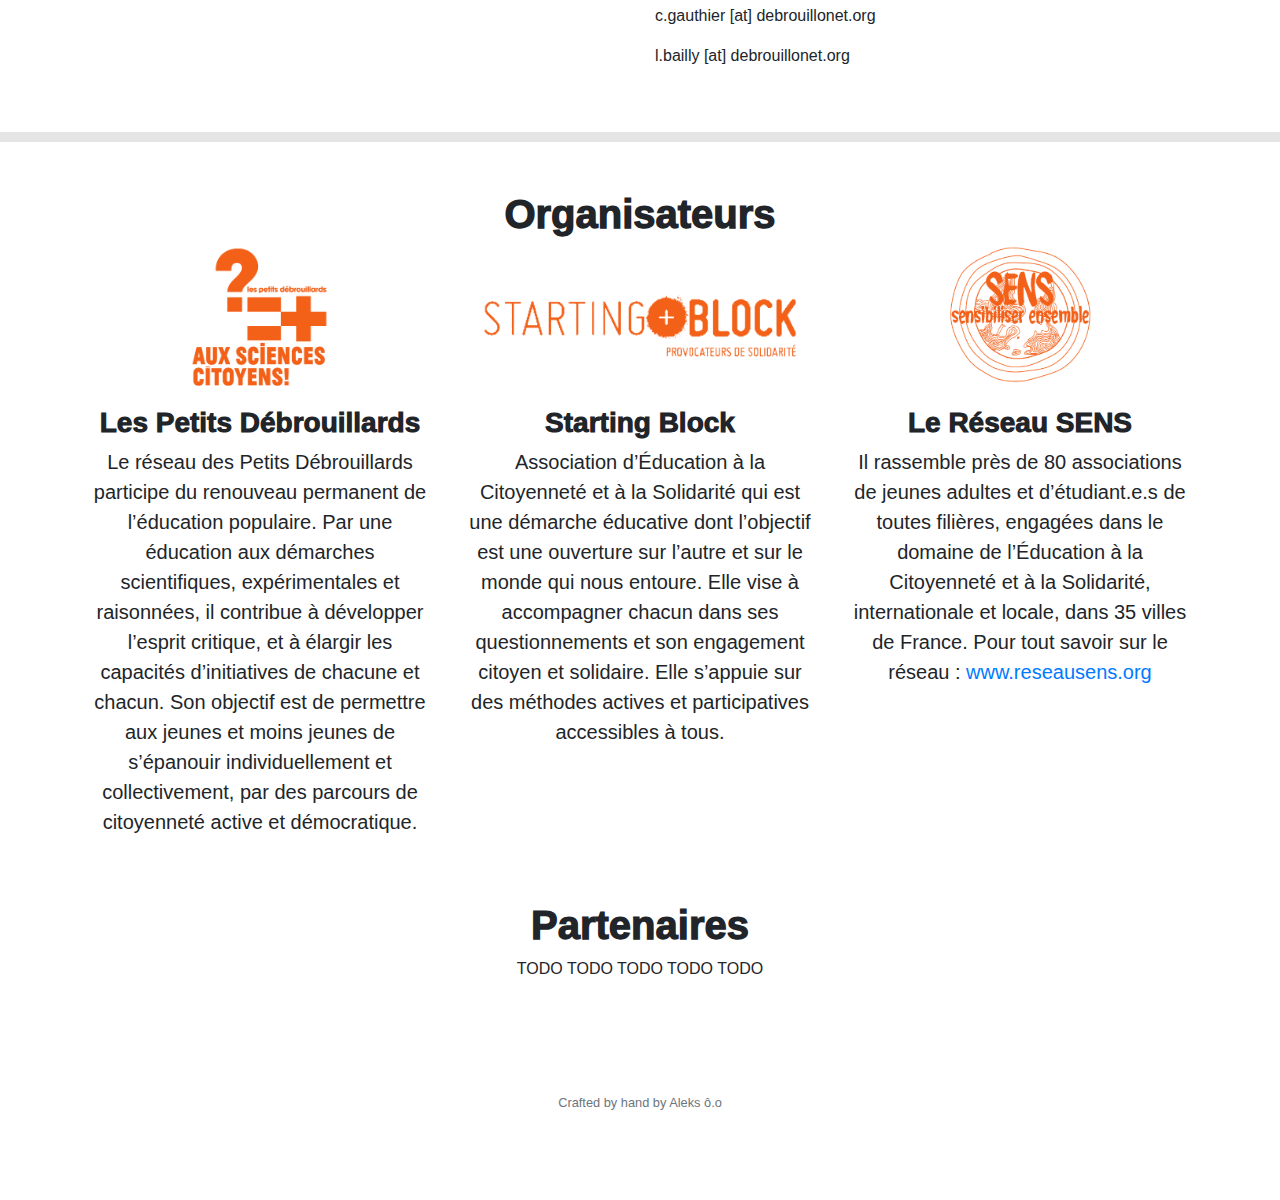
==== commit d2e472c8: "Misc small stuff" ====
--- a/index.html
+++ b/index.html
@@ -22,7 +22,7 @@
 
   <!-- Navigation -->
   <nav class="navbar navbar-expand-lg fixed-top navbar-dark bg-dark">
-  <a class="navbar-brand" href="/">Le WEF</a>
+  <a class="navbar-brand" href="/index.html">Le WEF</a>
   <button class="navbar-toggler" type="button" data-toggle="collapse" data-target="#theNavbar" aria-controls="theNavbar" aria-expanded="false" aria-label="Toggle navigation">
     <span class="navbar-toggler-icon"></span>
   </button>
@@ -279,6 +279,10 @@
               </div>
 		   </div>
 		</div>
+
+        <div class="col-lg-6 col-xs-10 mx-auto pt-5 text-center">
+            <h2><a class="cyan" href="programme.html">[Accéder au programme détaillé des parcours et ateliers]</a></h2>
+        </div>
 
         <div class="col-lg-10 mx-auto pt-5">
         <h2 class="pink schedule-day">Et en continue pendant le week-end...</h2>
@@ -306,7 +310,7 @@
                 <p>Des activités proposés par chacun.e d’entre nous !</p>
             </div>
 		</div>
-        
+  
         <div class="col-lg-6 col-xs-10 mx-auto pt-5 text-center">
             <h2><a class="cyan" href="programme.html">[Accéder au programme détaillé des parcours et ateliers]</a></h2>
         </div>
@@ -338,12 +342,12 @@
             <h5>Association des Résidents de l'Esplanade</h5>
             <p>10 Rue d’Ankara, 67000 Strasbourg</p>
             <p><strong>Tram</strong> : Esplanade, Wiston Churchill</p>
-            <hr style="border-top: 5px greenyellow dotted">
+            <hr class="greendots">
             <h4>Le SHADOK</h4>
             <h5>La Fabrique du Numérique</h5>
             <p>26 rue Bassin d’Austerlitz, 67100 Strasbourg</p>
             <p><strong>Tram</strong> : Wiston Churchill, Étoile Bourse</p>
-            <hr style="border-top: 5px greenyellow dotted">
+            <hr class="greendots">
             <h4>La Maison MIMIR</h4>
             <h5>Espace autogéré</h5>
             <p>18 Rue Prechter, 67000 Strasbourg</p>
--- a/assets/css/wef.css
+++ b/assets/css/wef.css
@@ -259,6 +259,11 @@
   margin: 0;
 }
 
+hr.greendots {
+  border: none;
+  border-top: 5px greenyellow dotted;
+  padding-bottom: 1em;
+}
 
 
 
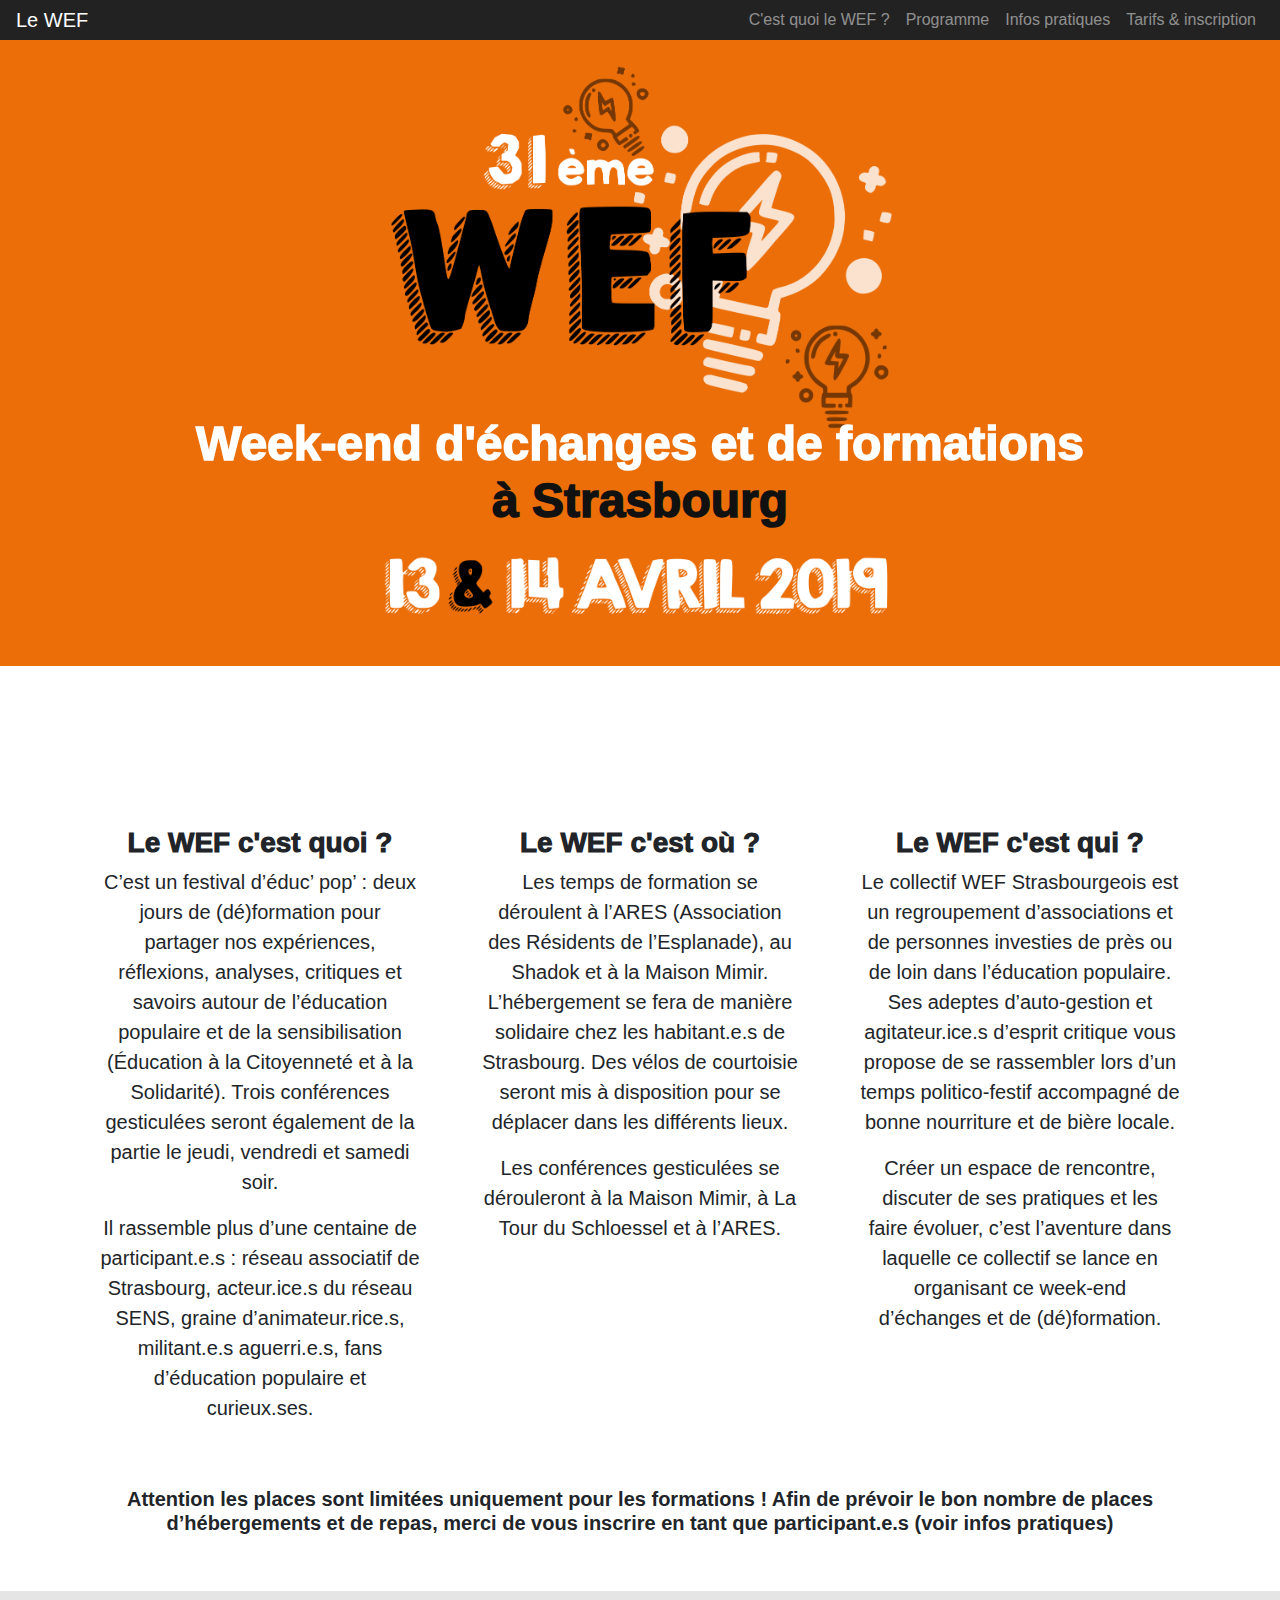
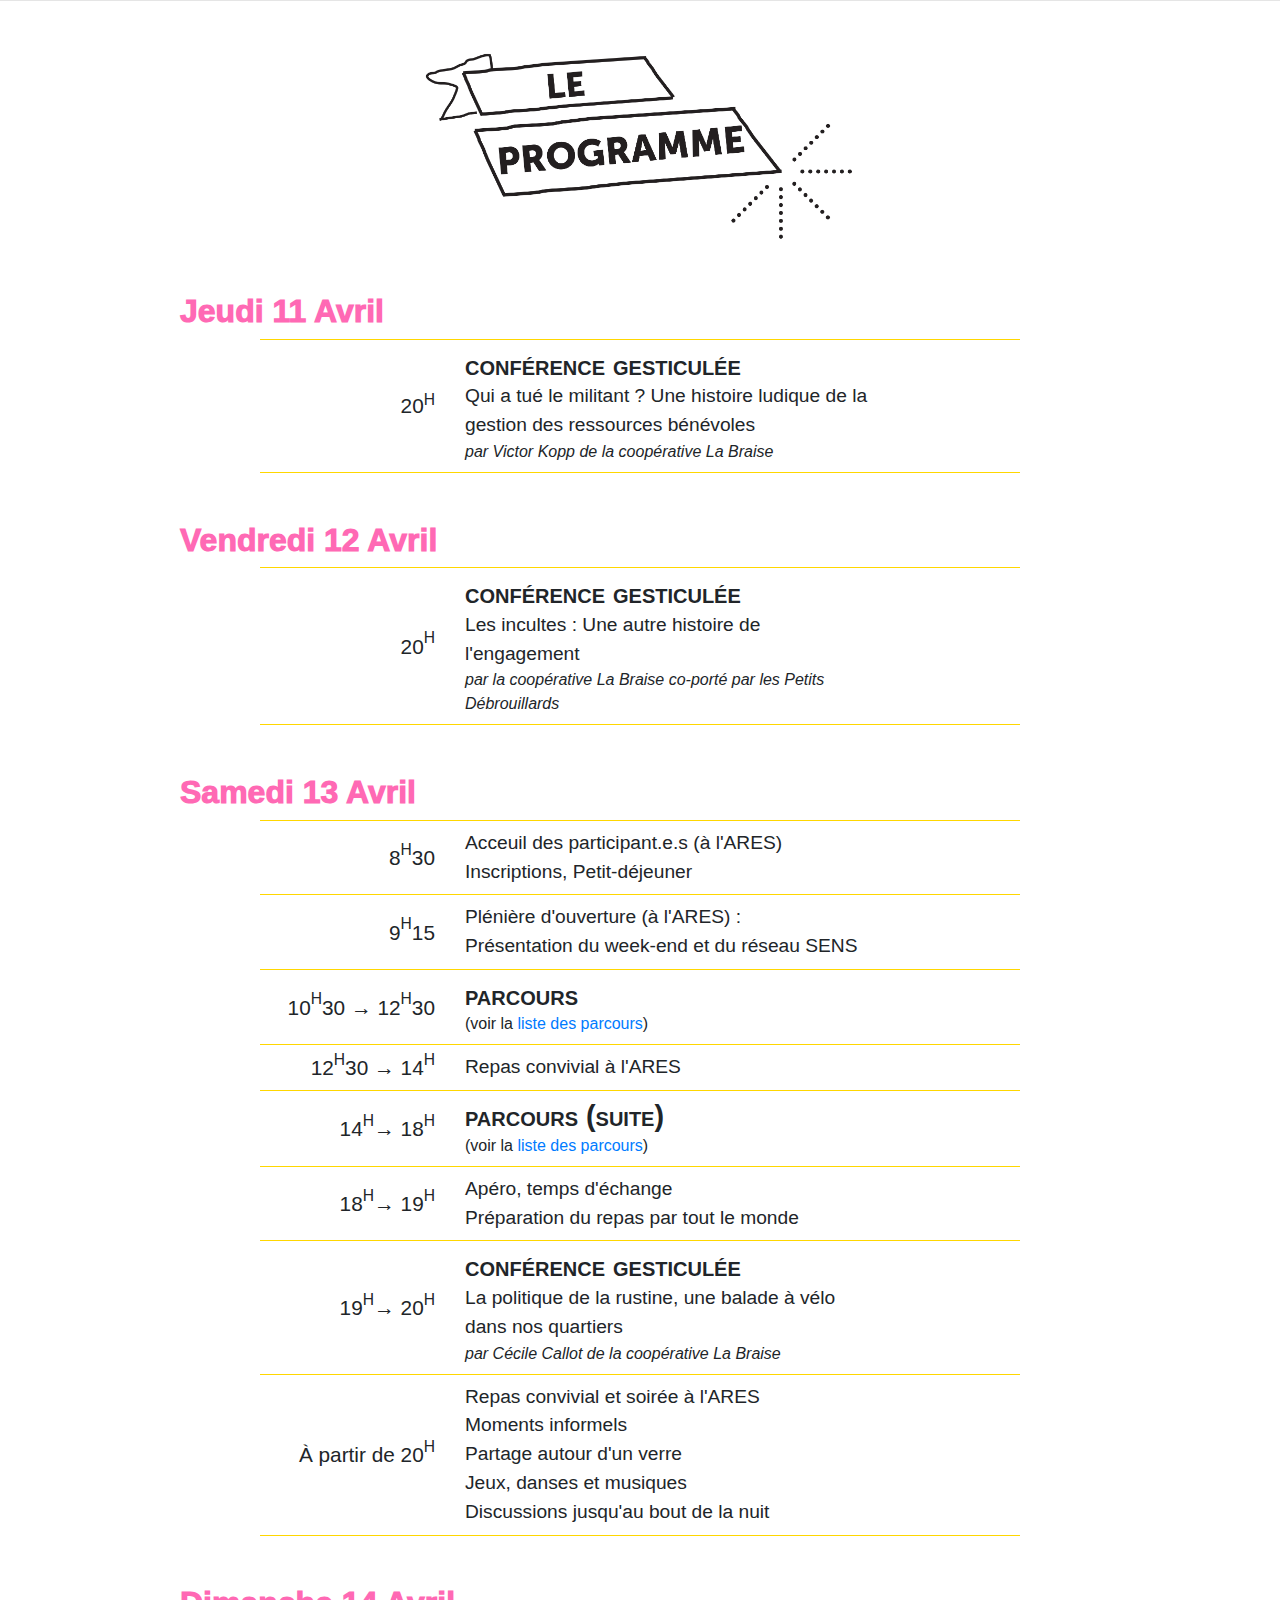
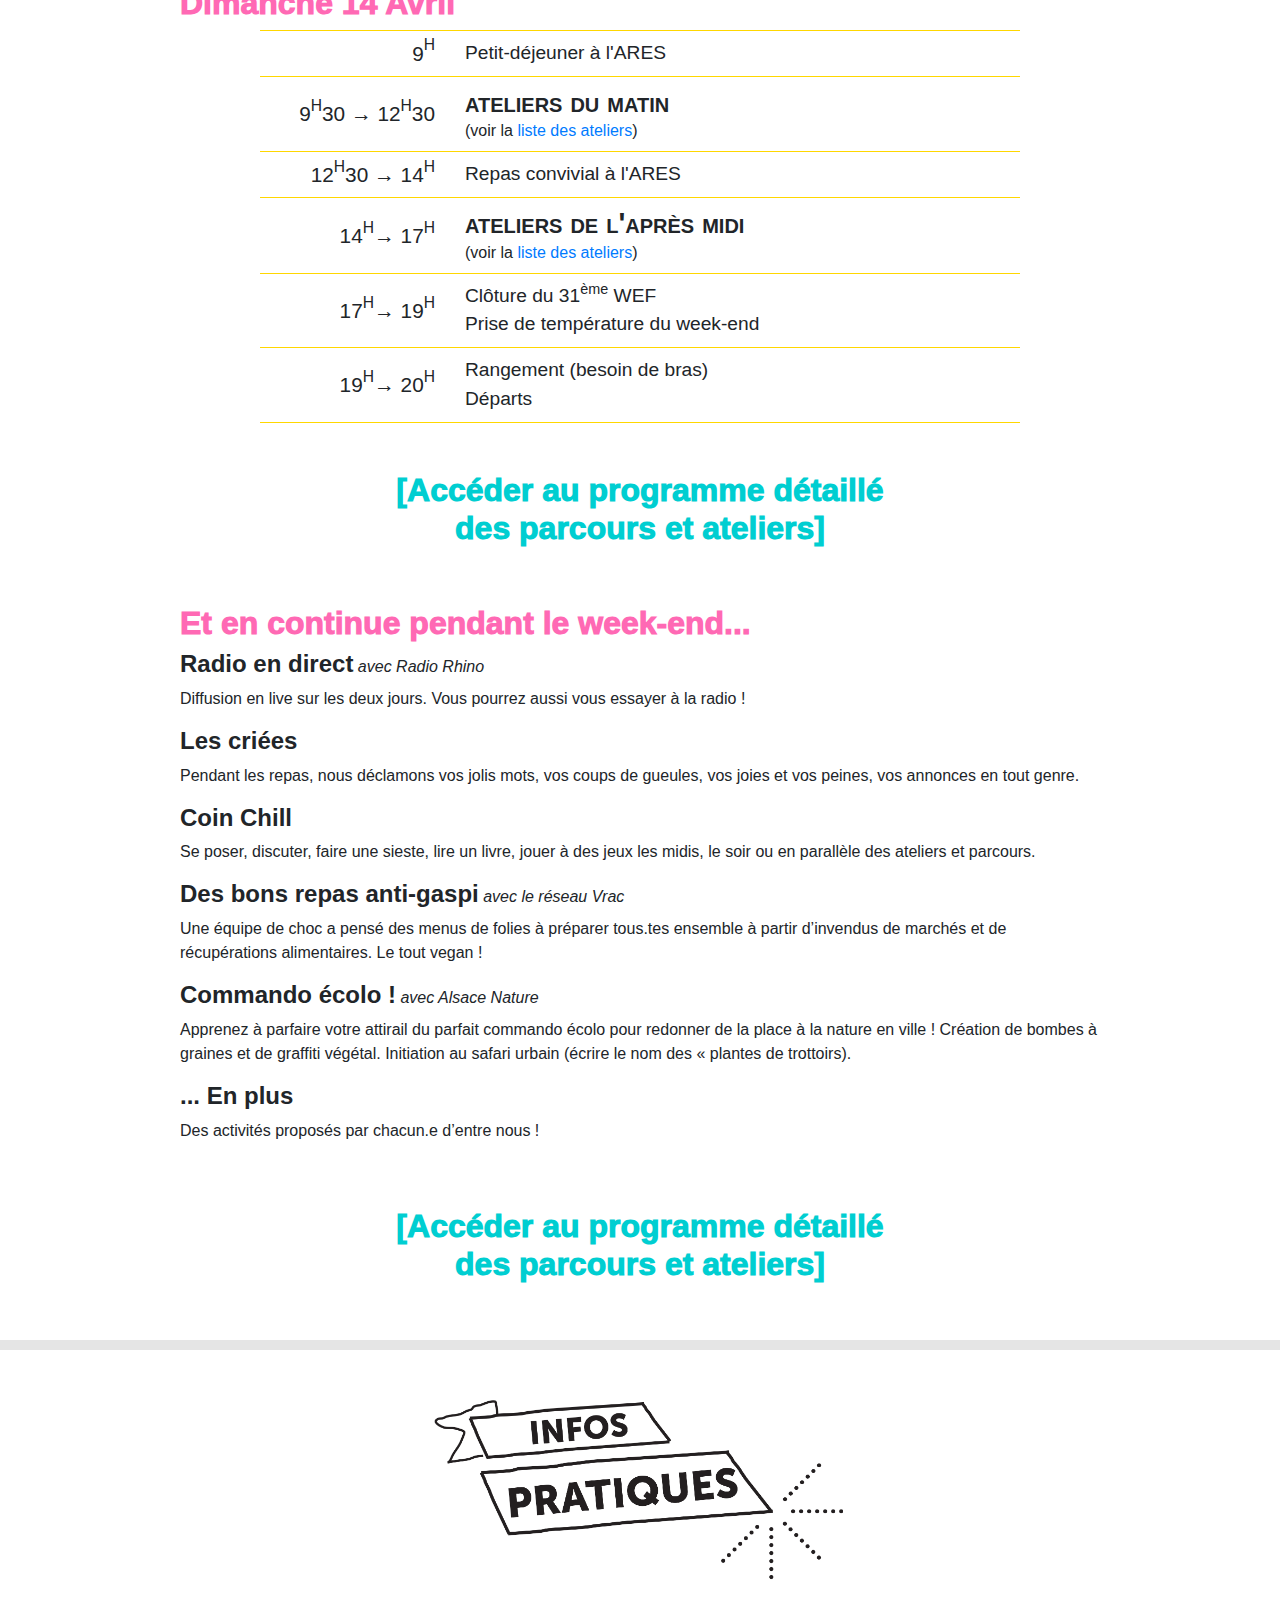
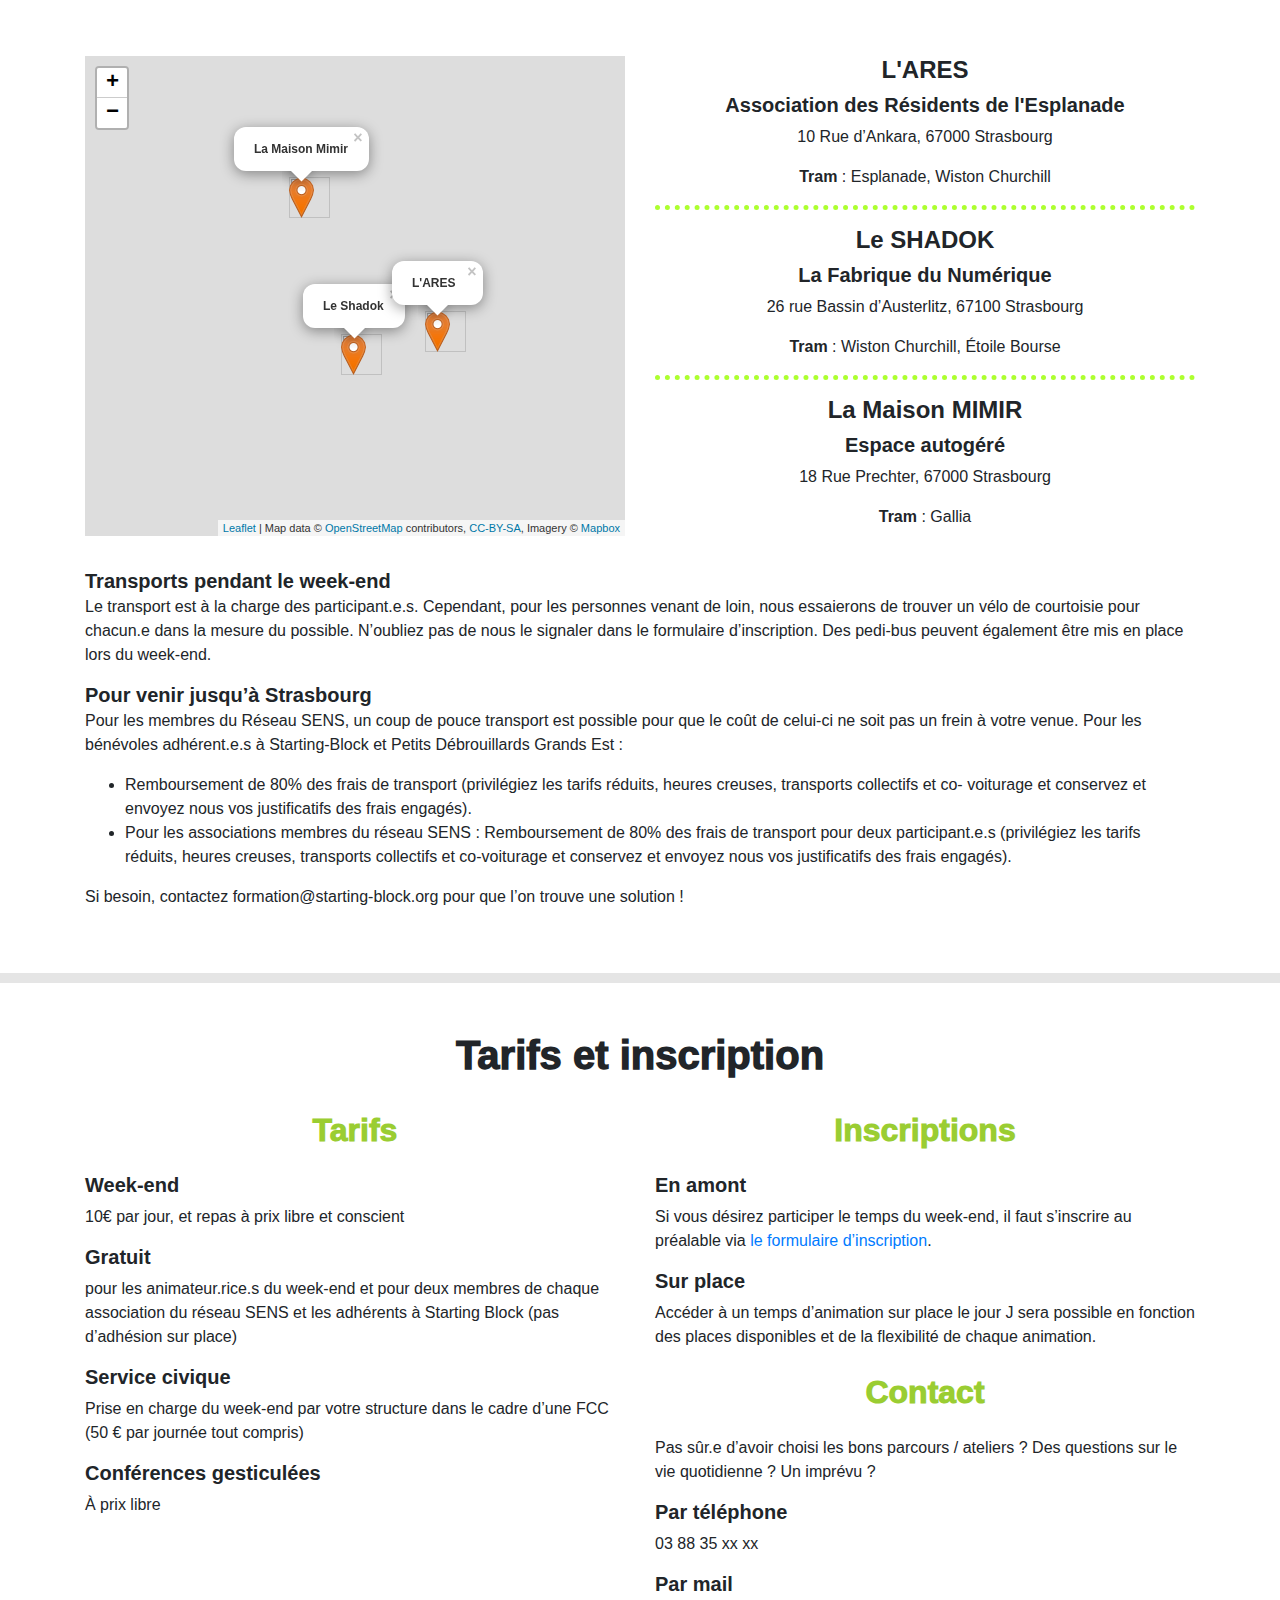
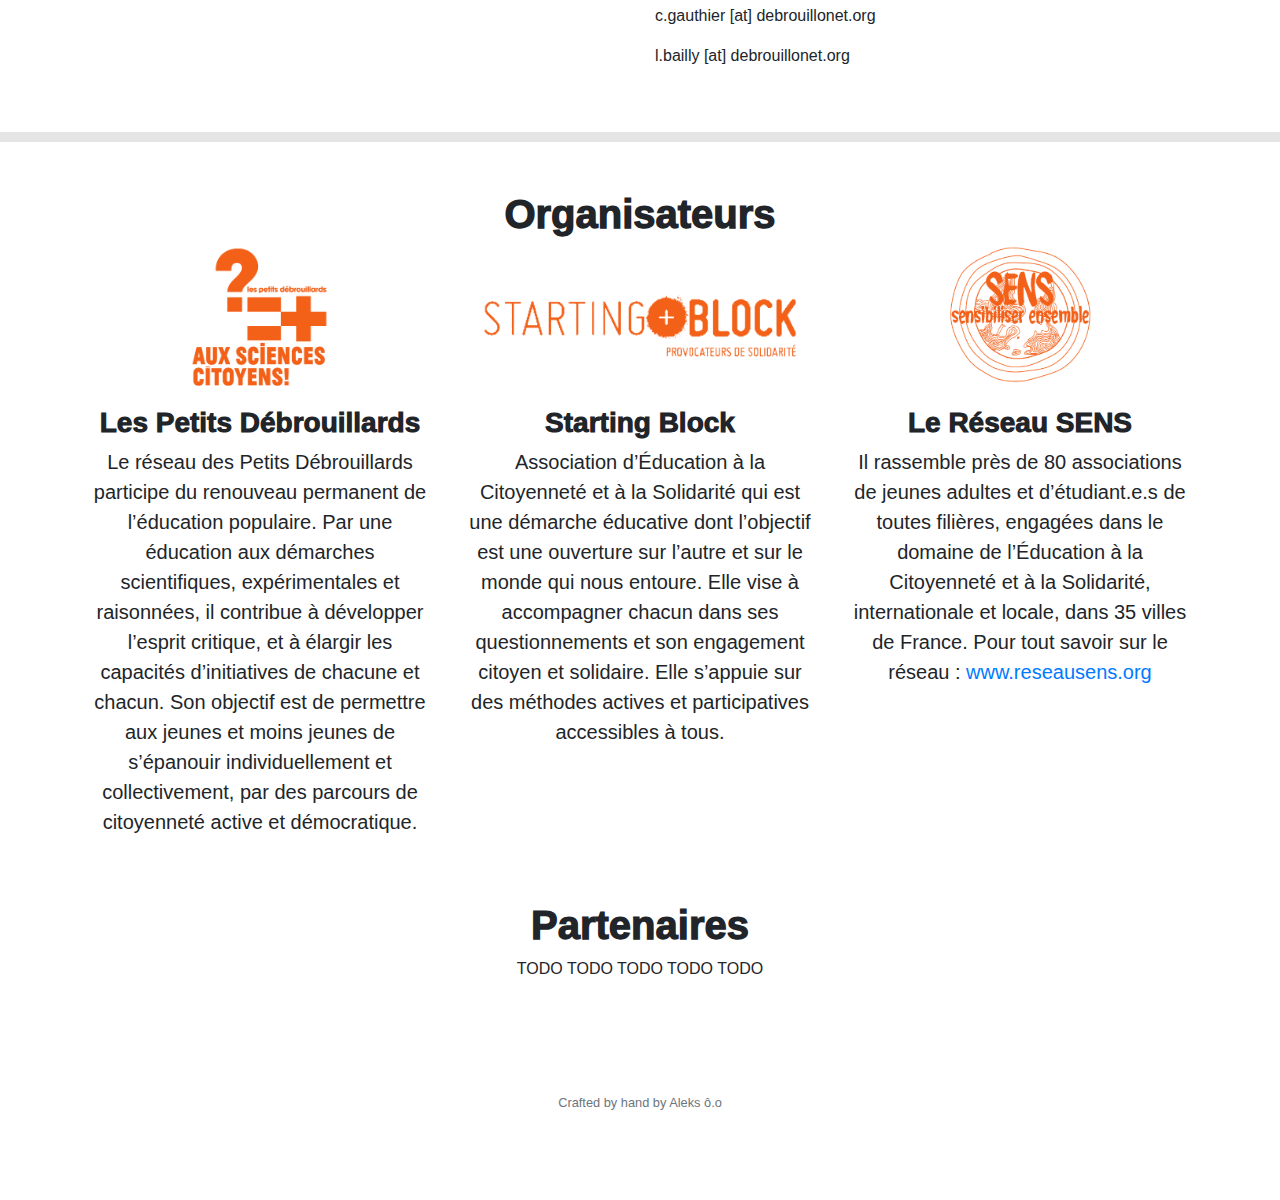
==== commit e0f4696b: "Clarify that it's at the ARES" ====
--- a/index.html
+++ b/index.html
@@ -175,15 +175,15 @@
             <div class="row schedule-item">
               <div class="col-md-3 schedule-time">8<sup>H</sup>30</div>
               <div class="col-md-7 schedule-descr">
-                <p class="schedule-title">Acceuil des participant.e.s, inscriptions</p>
-                <p class="schedule-title">Petit-déjeuner</p>
+                <p class="schedule-title">Acceuil des participant.e.s (à l'ARES)</p>
+                <p class="schedule-title">Inscriptions, Petit-déjeuner</p>
               </div>
 		    </div>
             <div class="row schedule-item">
               <div class="col-md-3 schedule-time">9<sup>H</sup>15</div>
               <div class="col-md-7 schedule-descr">
-                <p class="schedule-title">Plénière d'ouverture :</p>
-                <p class="schedule-title">présentation du week-end et du réseau SENS</p>
+                <p class="schedule-title">Plénière d'ouverture (à l'ARES) :</p>
+                <p class="schedule-title">Présentation du week-end et du réseau SENS</p>
               </div>
 		    </div>
             <div class="row schedule-item">
@@ -241,7 +241,7 @@
             <div class="row schedule-item">
               <div class="col-md-3 schedule-time">9<sup>H</sup></div>
               <div class="col-md-7 schedule-descr">
-                <p class="schedule-title">Petit-déjeuner</p>
+                <p class="schedule-title">Petit-déjeuner à l'ARES</p>
               </div>
 		    </div>
             <div class="row schedule-item">
--- a/assets/css/wef.css
+++ b/assets/css/wef.css
@@ -220,7 +220,7 @@
 }*/
 
 .event-title-img {
-    height: 5em;
+    height: 5rem;
     float: left;
     margin-right:1rem;
     display: table-cell;
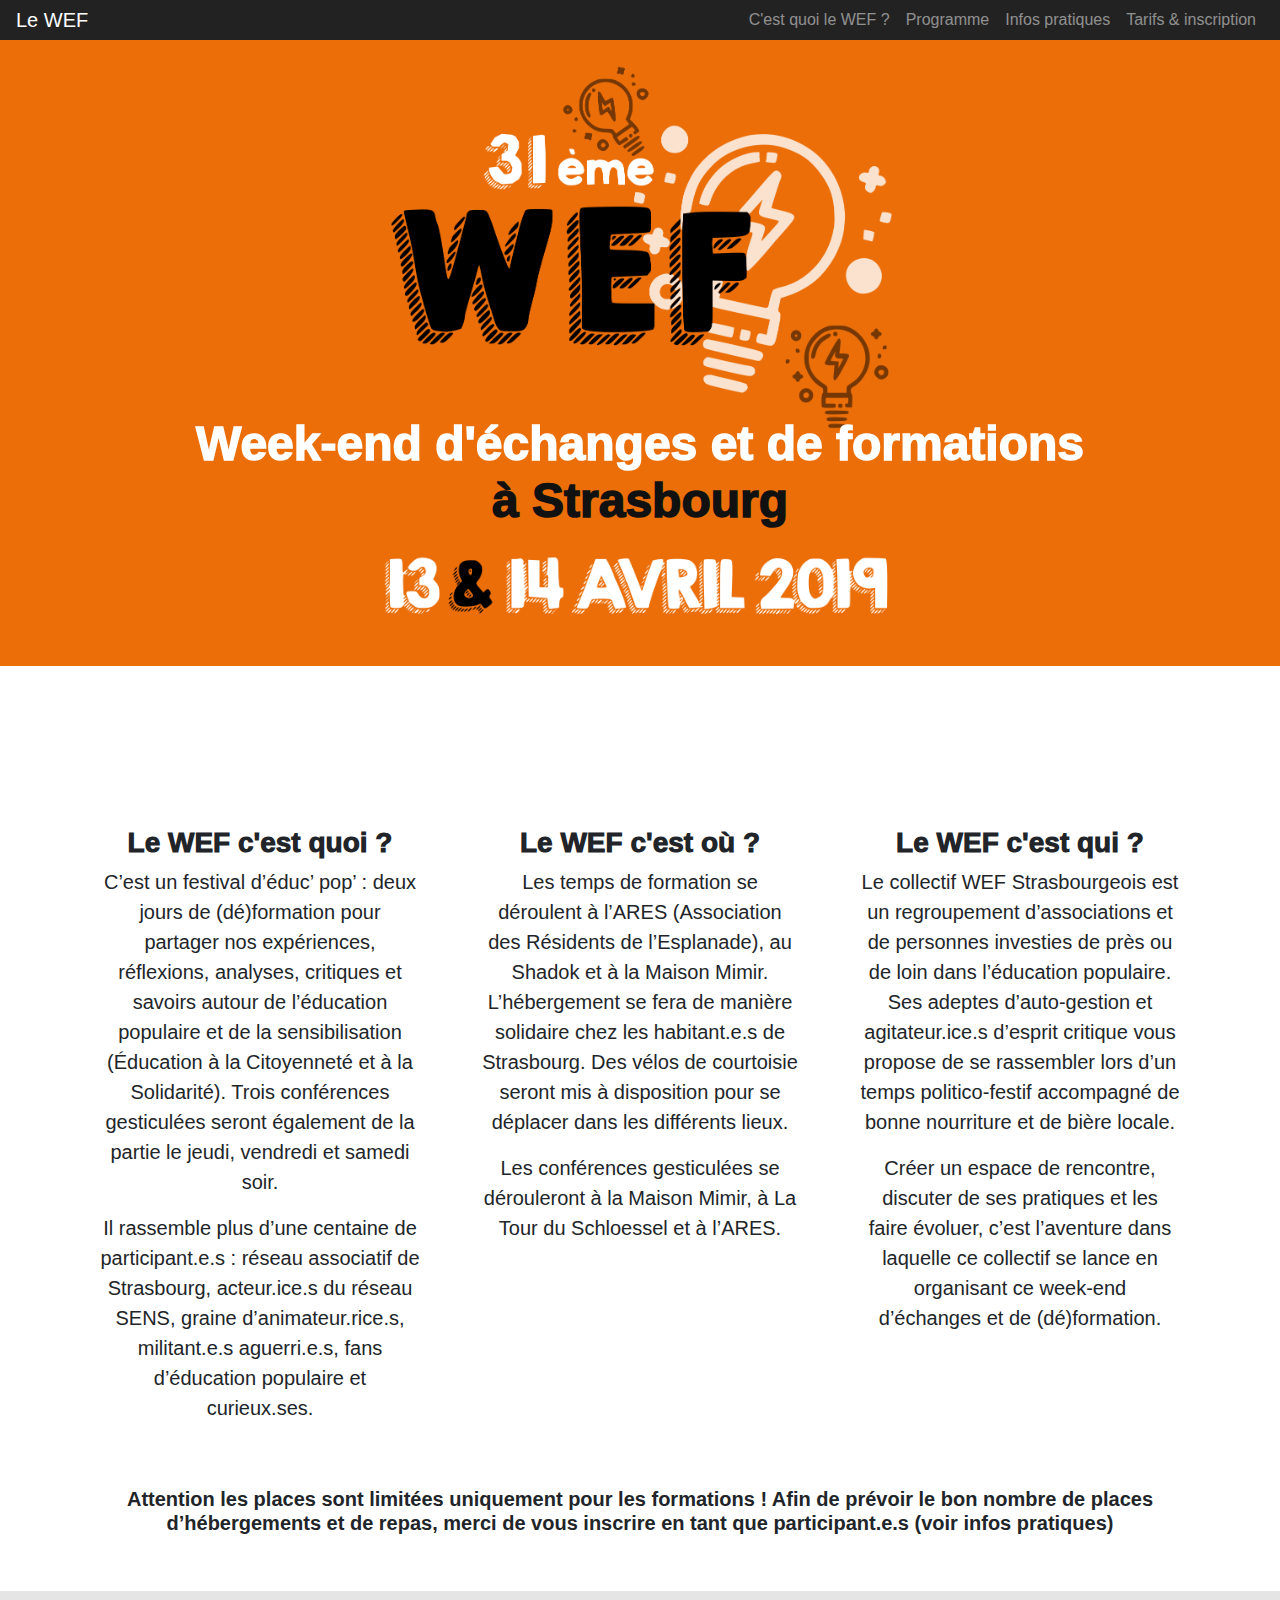
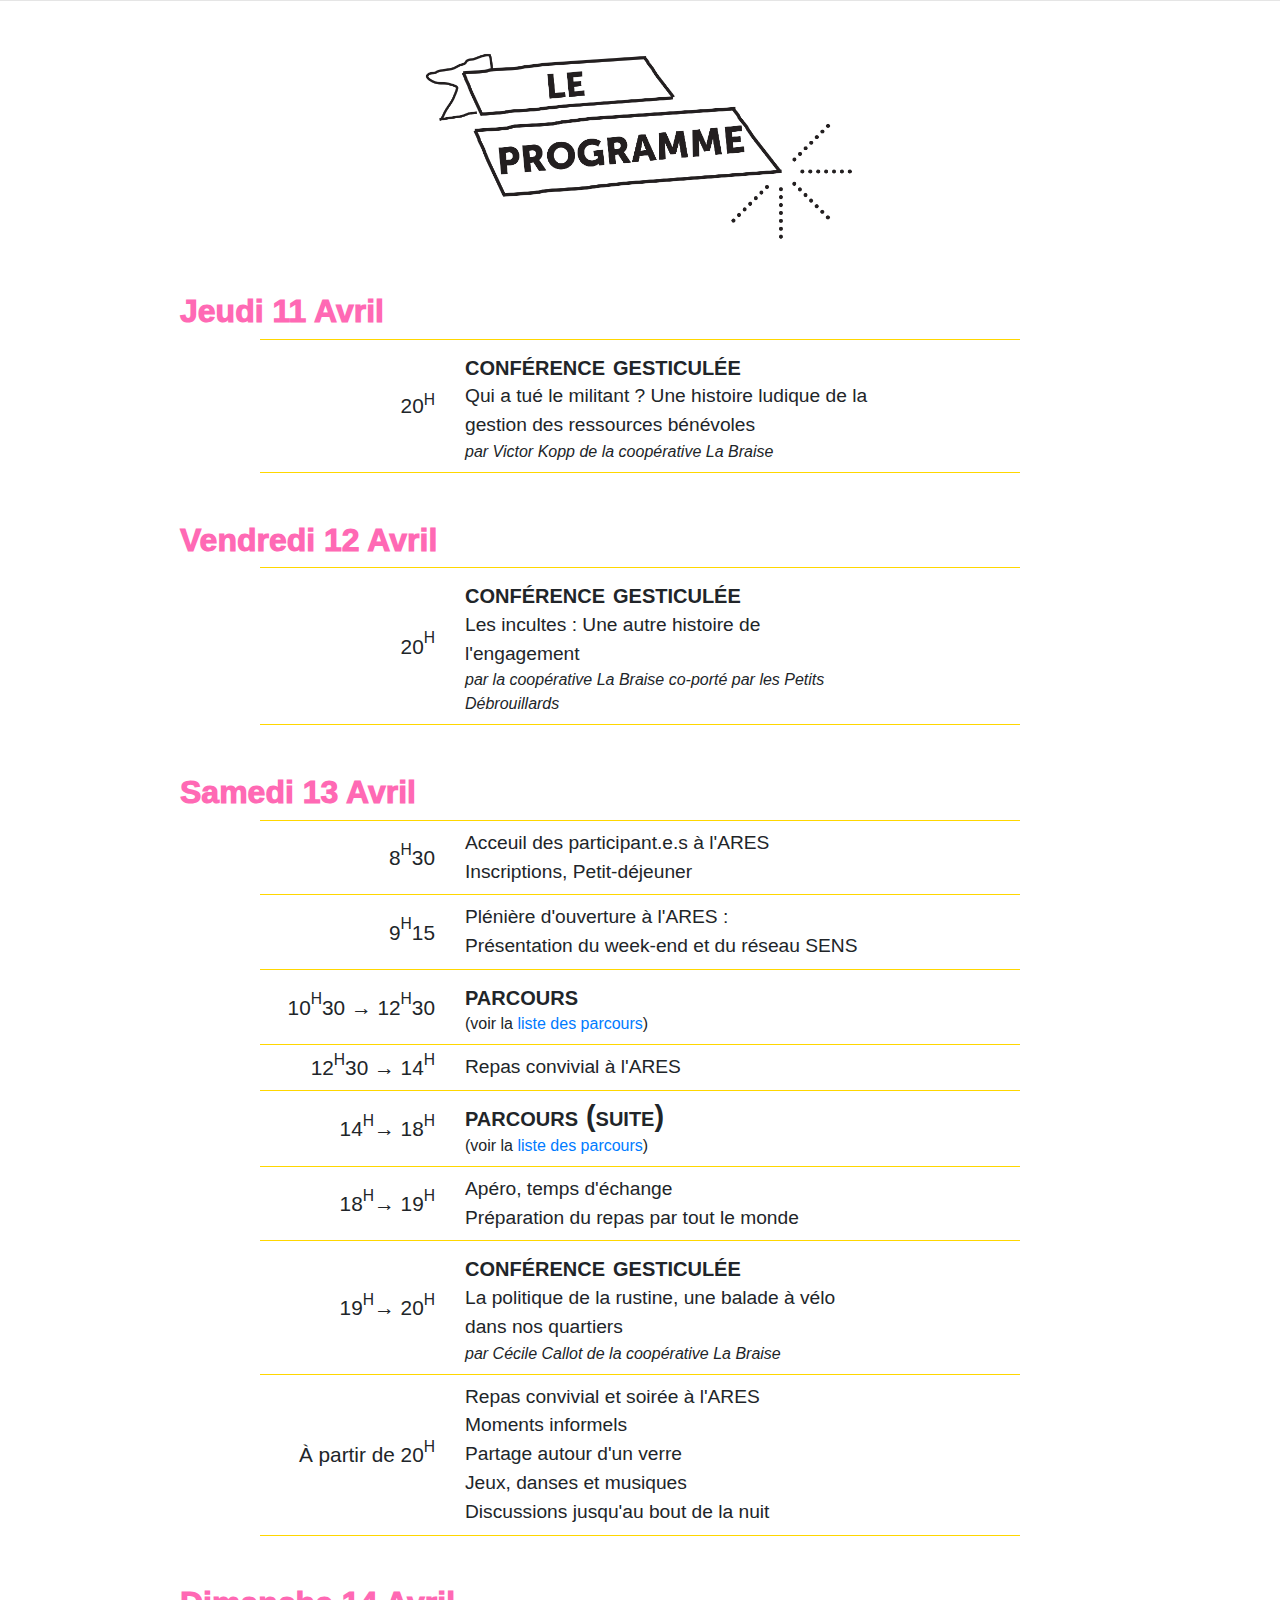
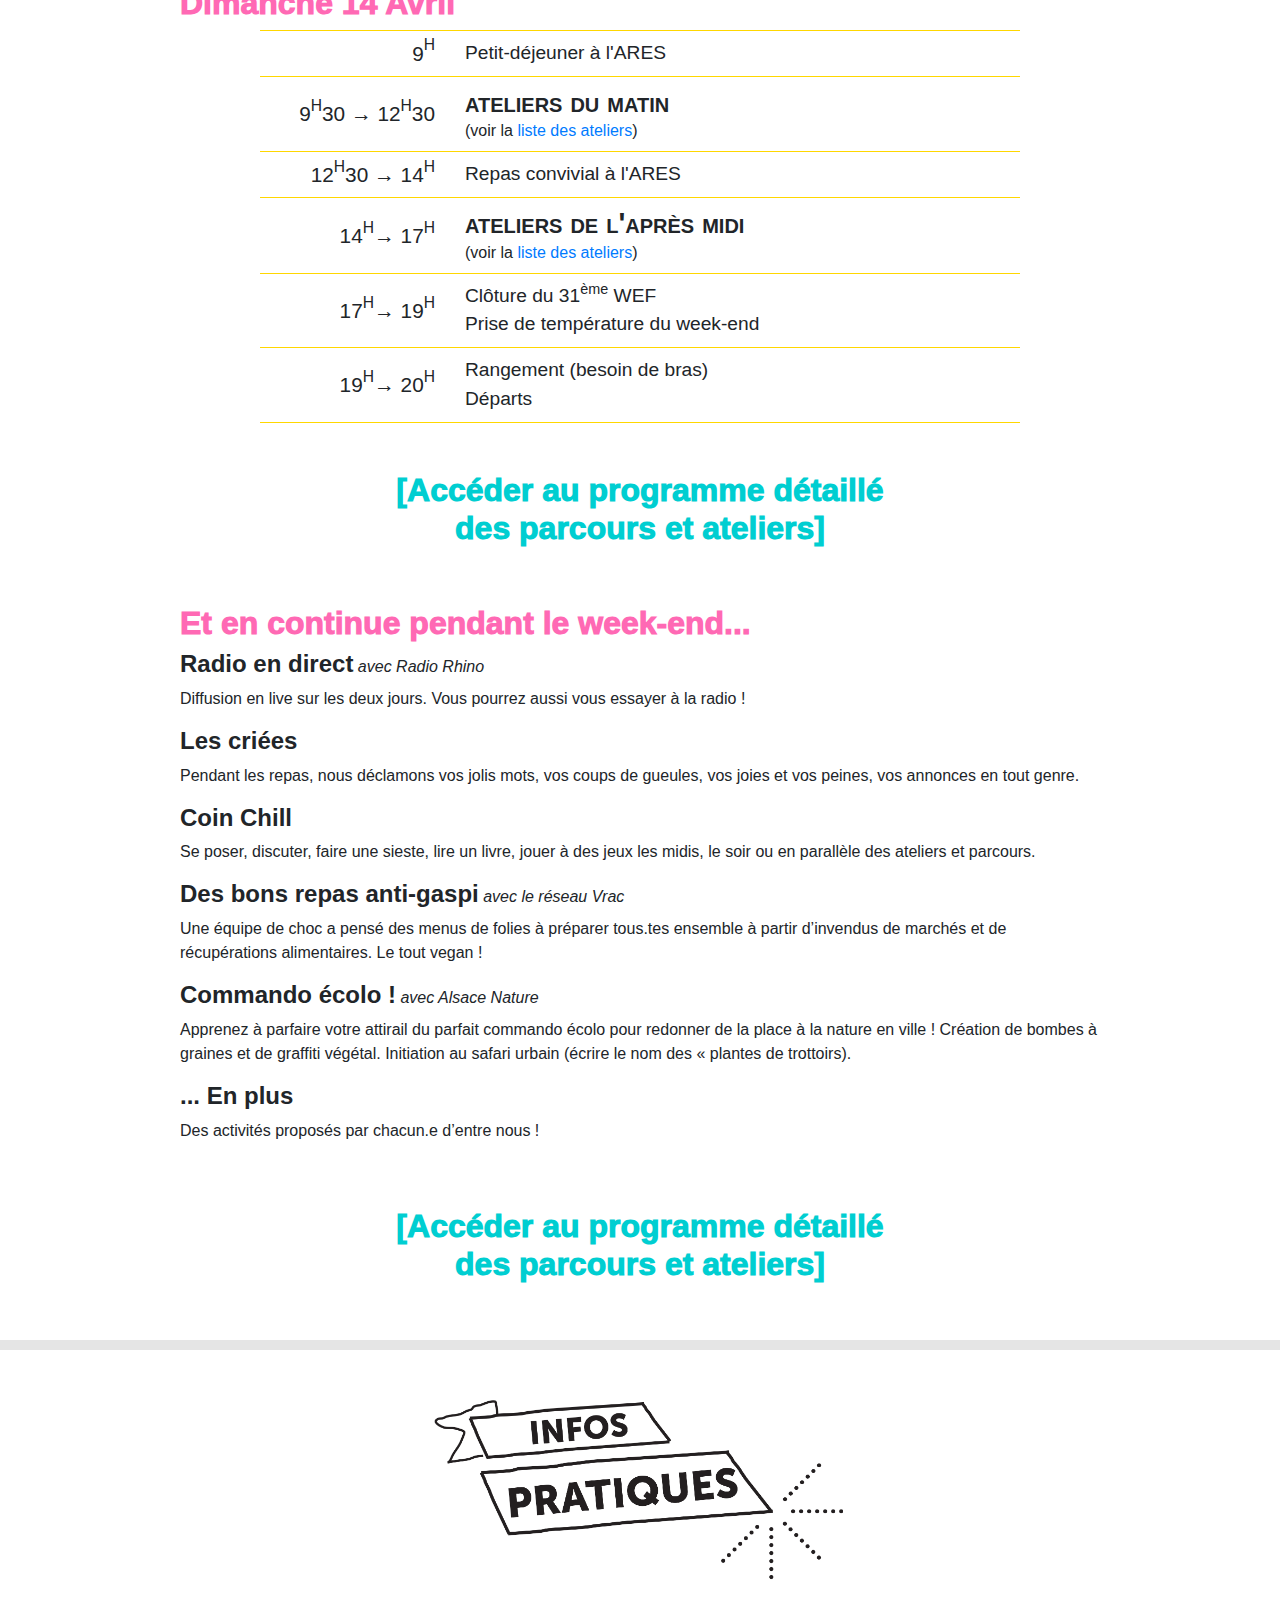
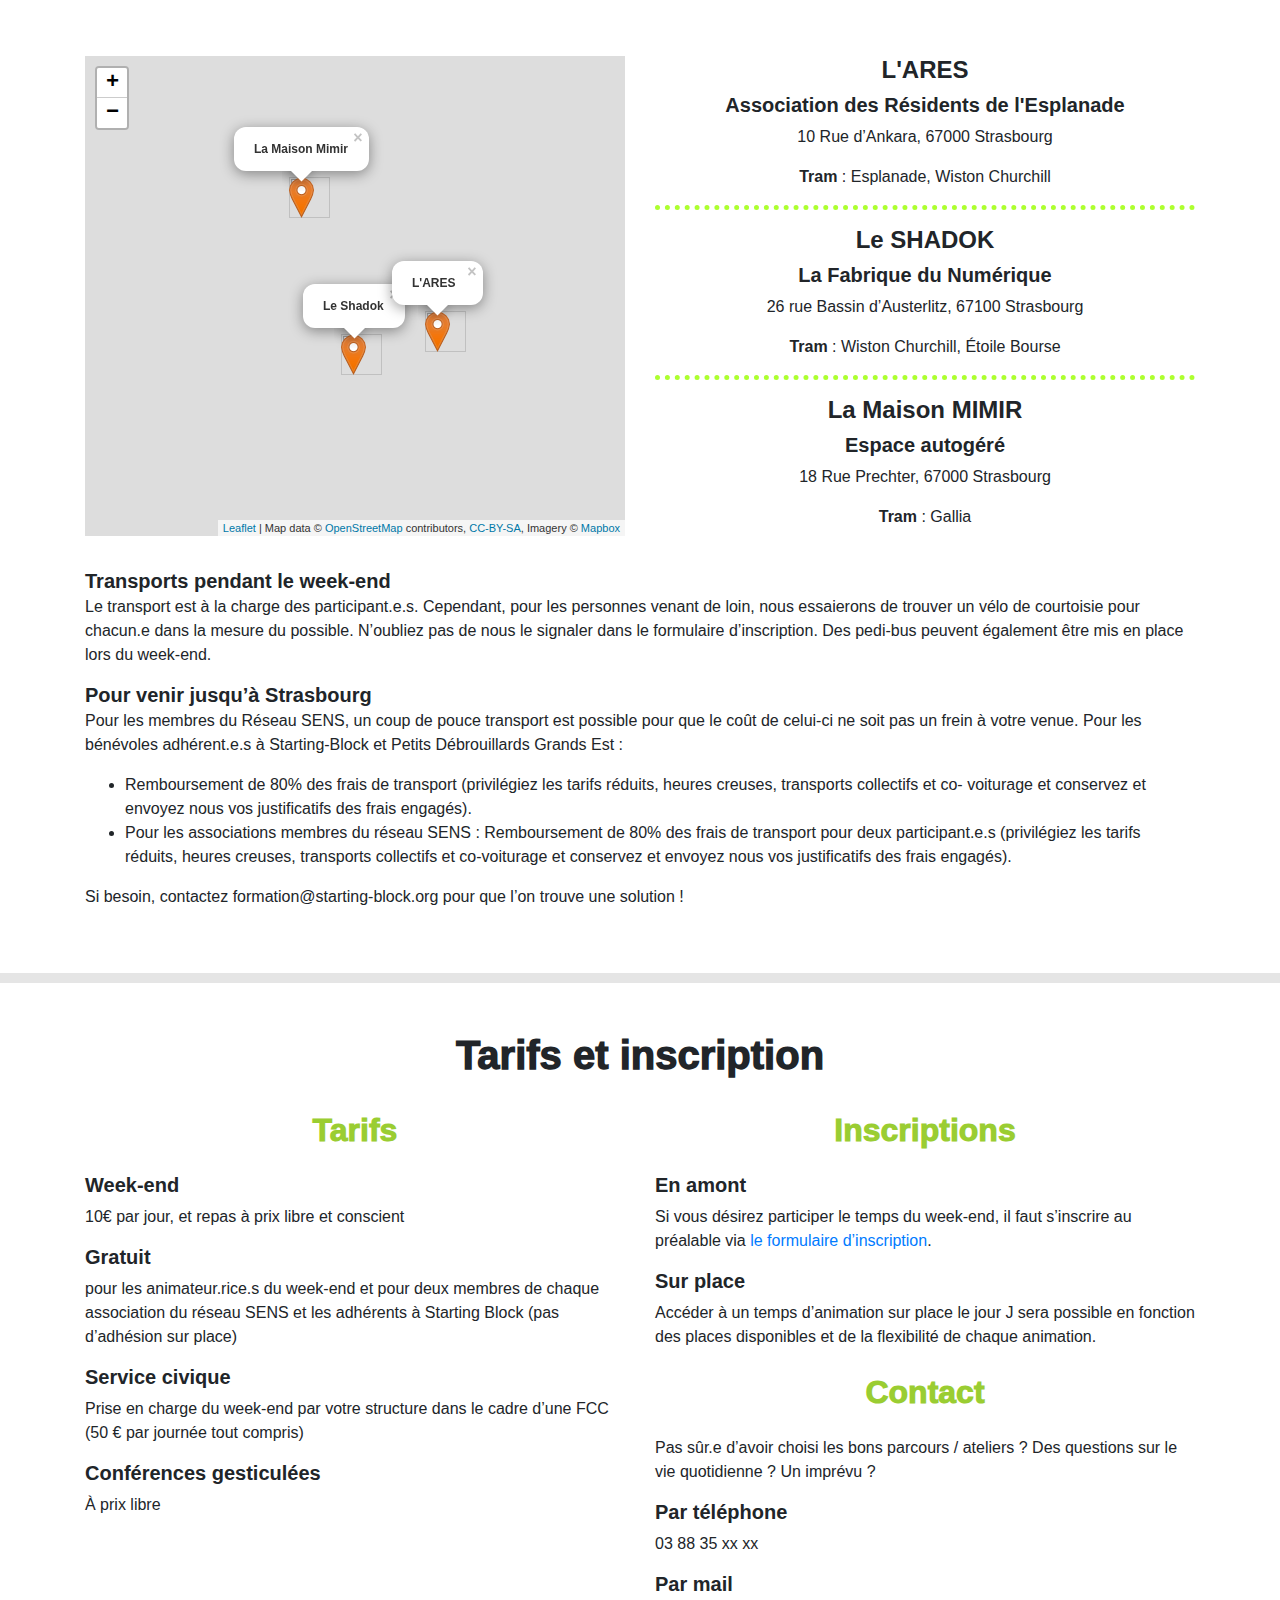
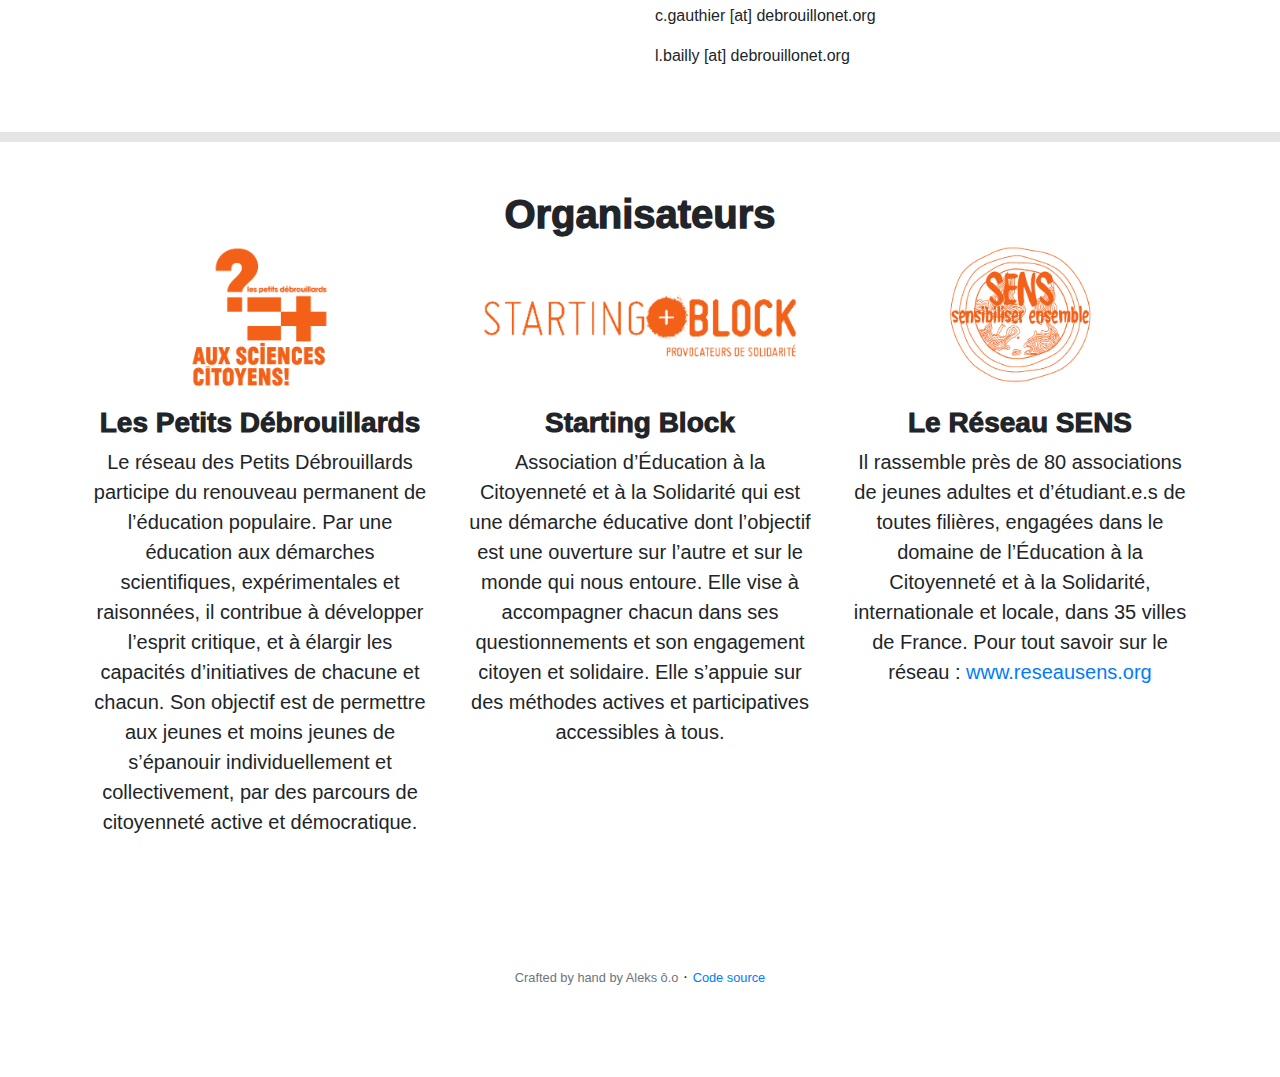
==== commit 8dc0efed: "Misc fixes, update footer" ====
--- a/index.html
+++ b/index.html
@@ -175,14 +175,14 @@
             <div class="row schedule-item">
               <div class="col-md-3 schedule-time">8<sup>H</sup>30</div>
               <div class="col-md-7 schedule-descr">
-                <p class="schedule-title">Acceuil des participant.e.s (à l'ARES)</p>
+                <p class="schedule-title">Acceuil des participant.e.s à l'ARES</p>
                 <p class="schedule-title">Inscriptions, Petit-déjeuner</p>
               </div>
 		    </div>
             <div class="row schedule-item">
               <div class="col-md-3 schedule-time">9<sup>H</sup>15</div>
               <div class="col-md-7 schedule-descr">
-                <p class="schedule-title">Plénière d'ouverture (à l'ARES) :</p>
+                <p class="schedule-title">Plénière d'ouverture à l'ARES :</p>
                 <p class="schedule-title">Présentation du week-end et du réseau SENS</p>
               </div>
 		    </div>
@@ -510,19 +510,6 @@
           </div>
         </div>
 
-        <div class="col-xl-12 text-center mx-auto mt-5">
-            <h1>Partenaires</h1>
-        </div>
-
-        <div class="col-xl-12 text-center mx-auto">
-            TODO
-            TODO
-            TODO
-            TODO
-            TODO
-        </div>
-        
-
 
       </div>
     </div>
@@ -535,7 +522,9 @@
     <div class="container">
       <div class="row">
         <div class="col-lg-12 h-100 text-center my-auto">
-          <p class="text-muted small mb-4 mb-lg-0">Crafted by hand by Aleks ô.o</p>
+          <span class="text-muted small mb-4 mb-lg-0">Crafted by hand by Aleks ô.o</span>
+          ·
+          <a href="https://github.com/alexAubin/website-wef" class="small">Code source</a>
         </div>
         <div class="col-lg-6 h-100 text-center text-lg-right my-auto">
           <ul class="list-inline mb-0">
